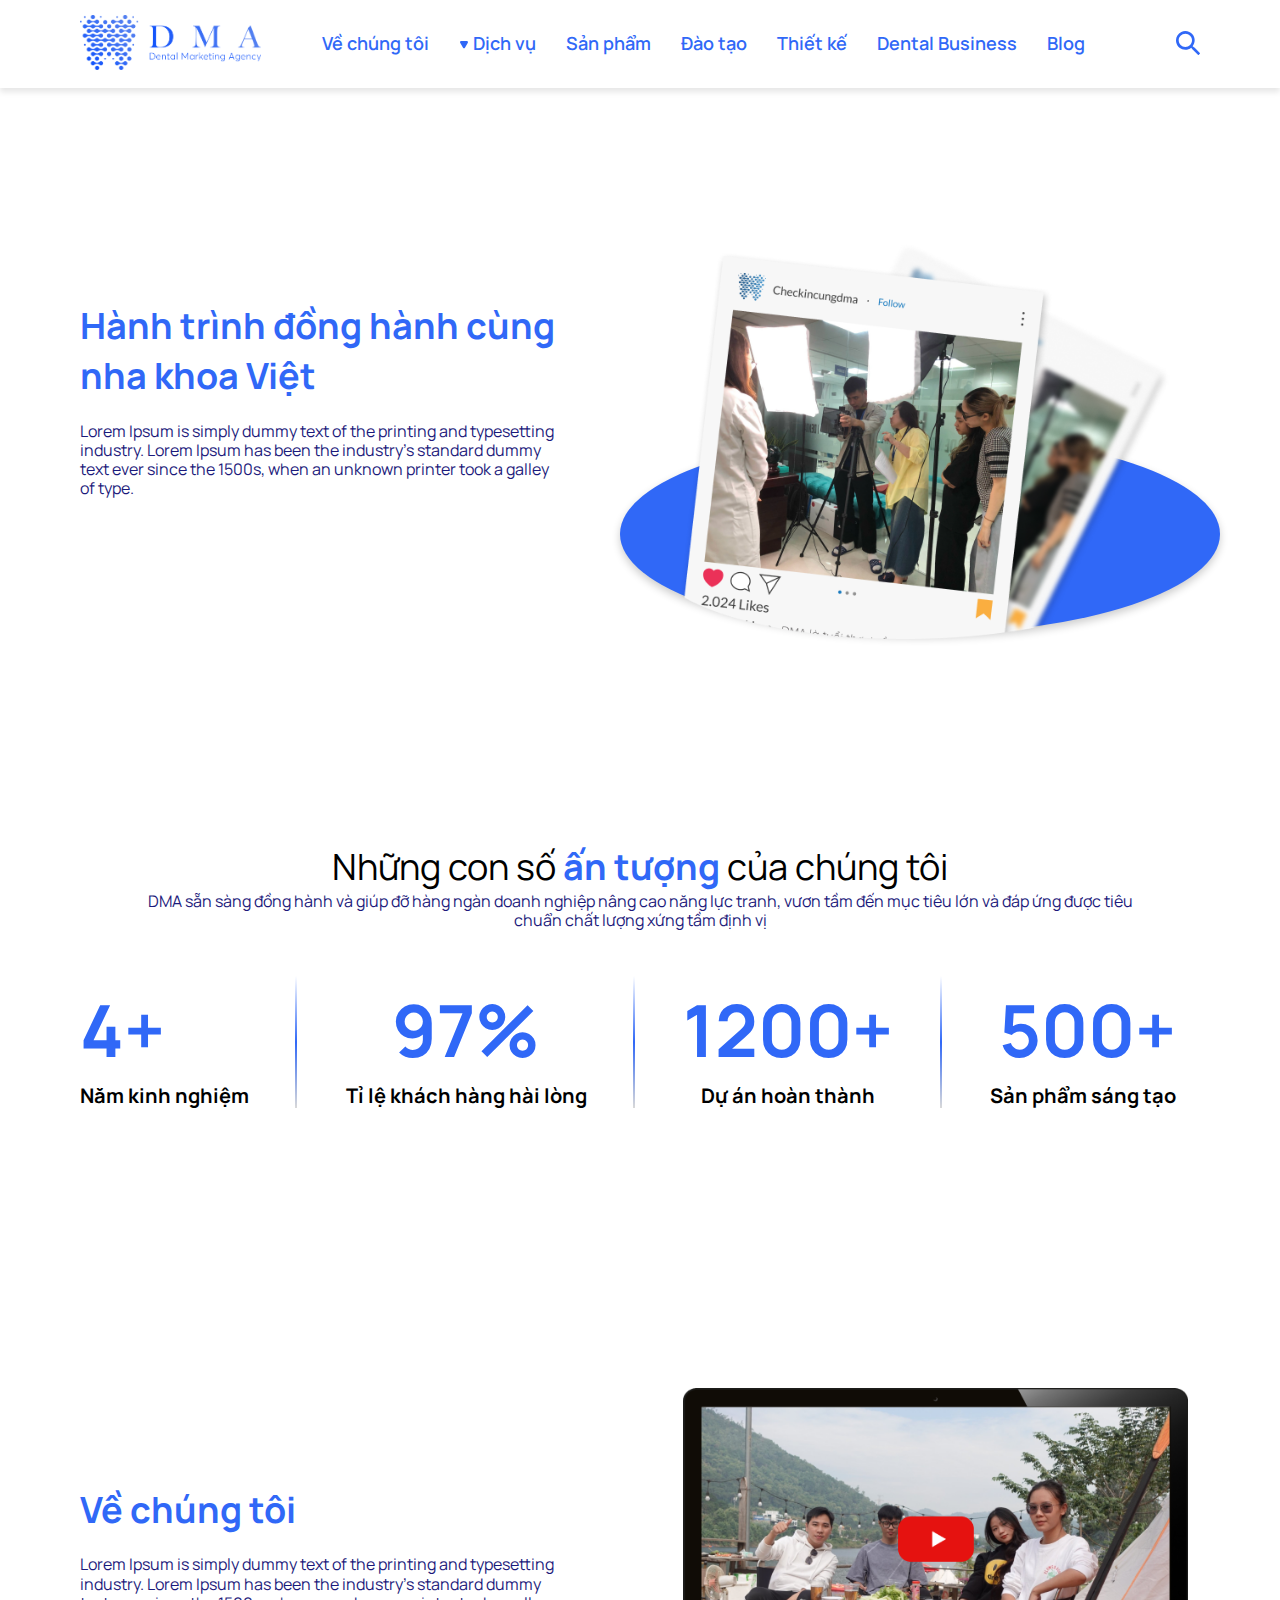
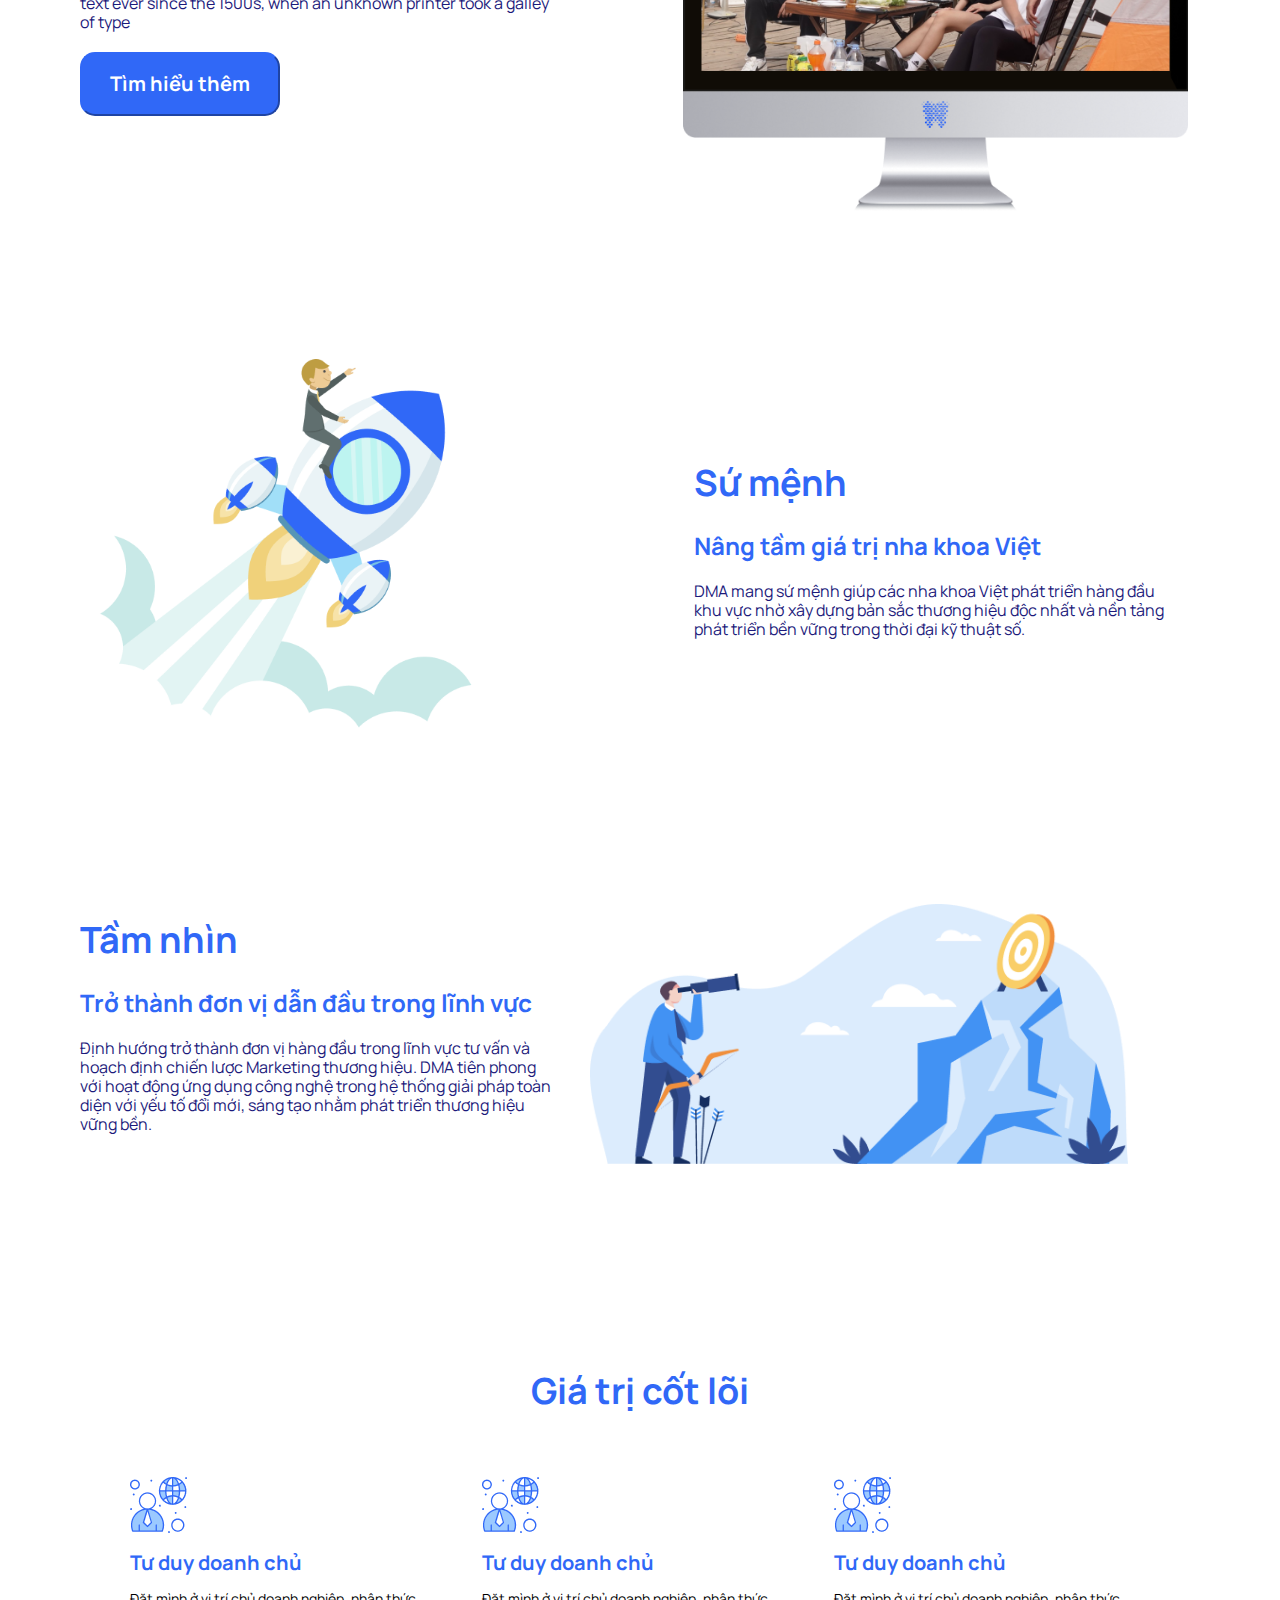
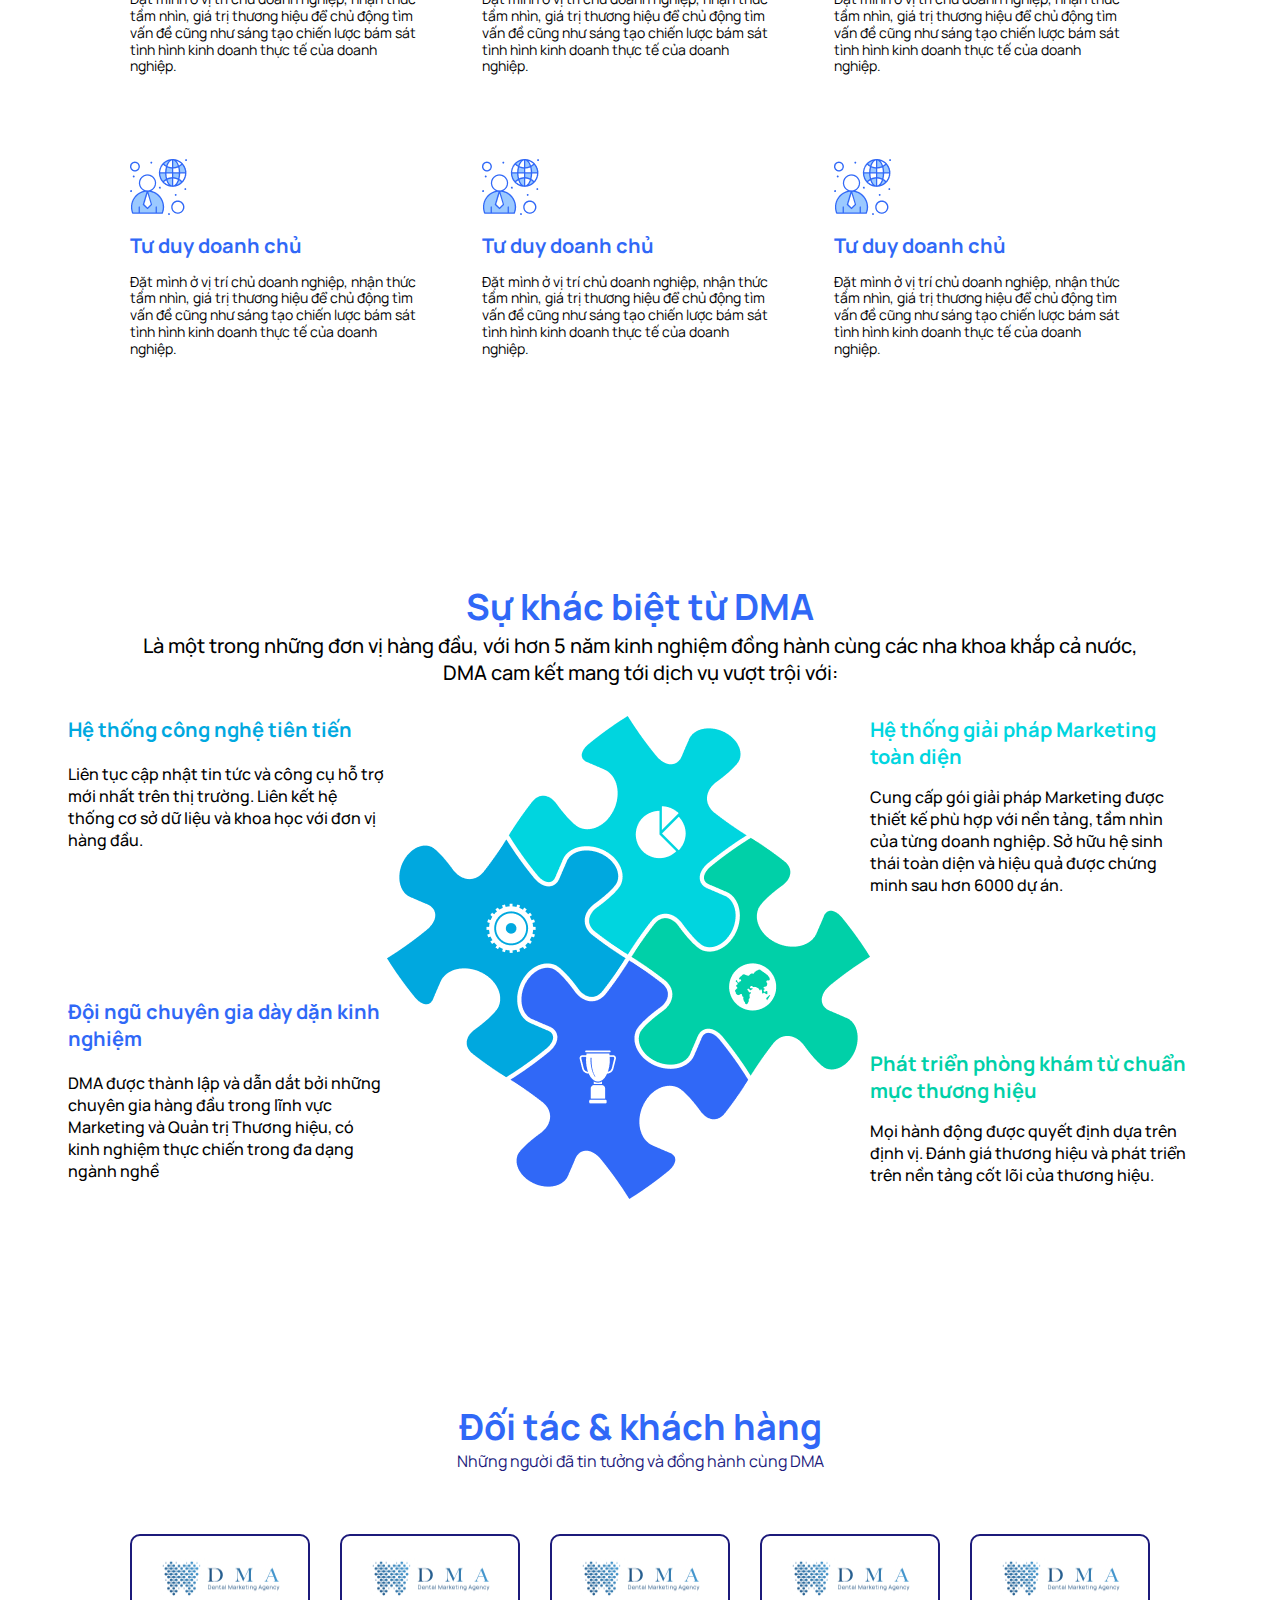
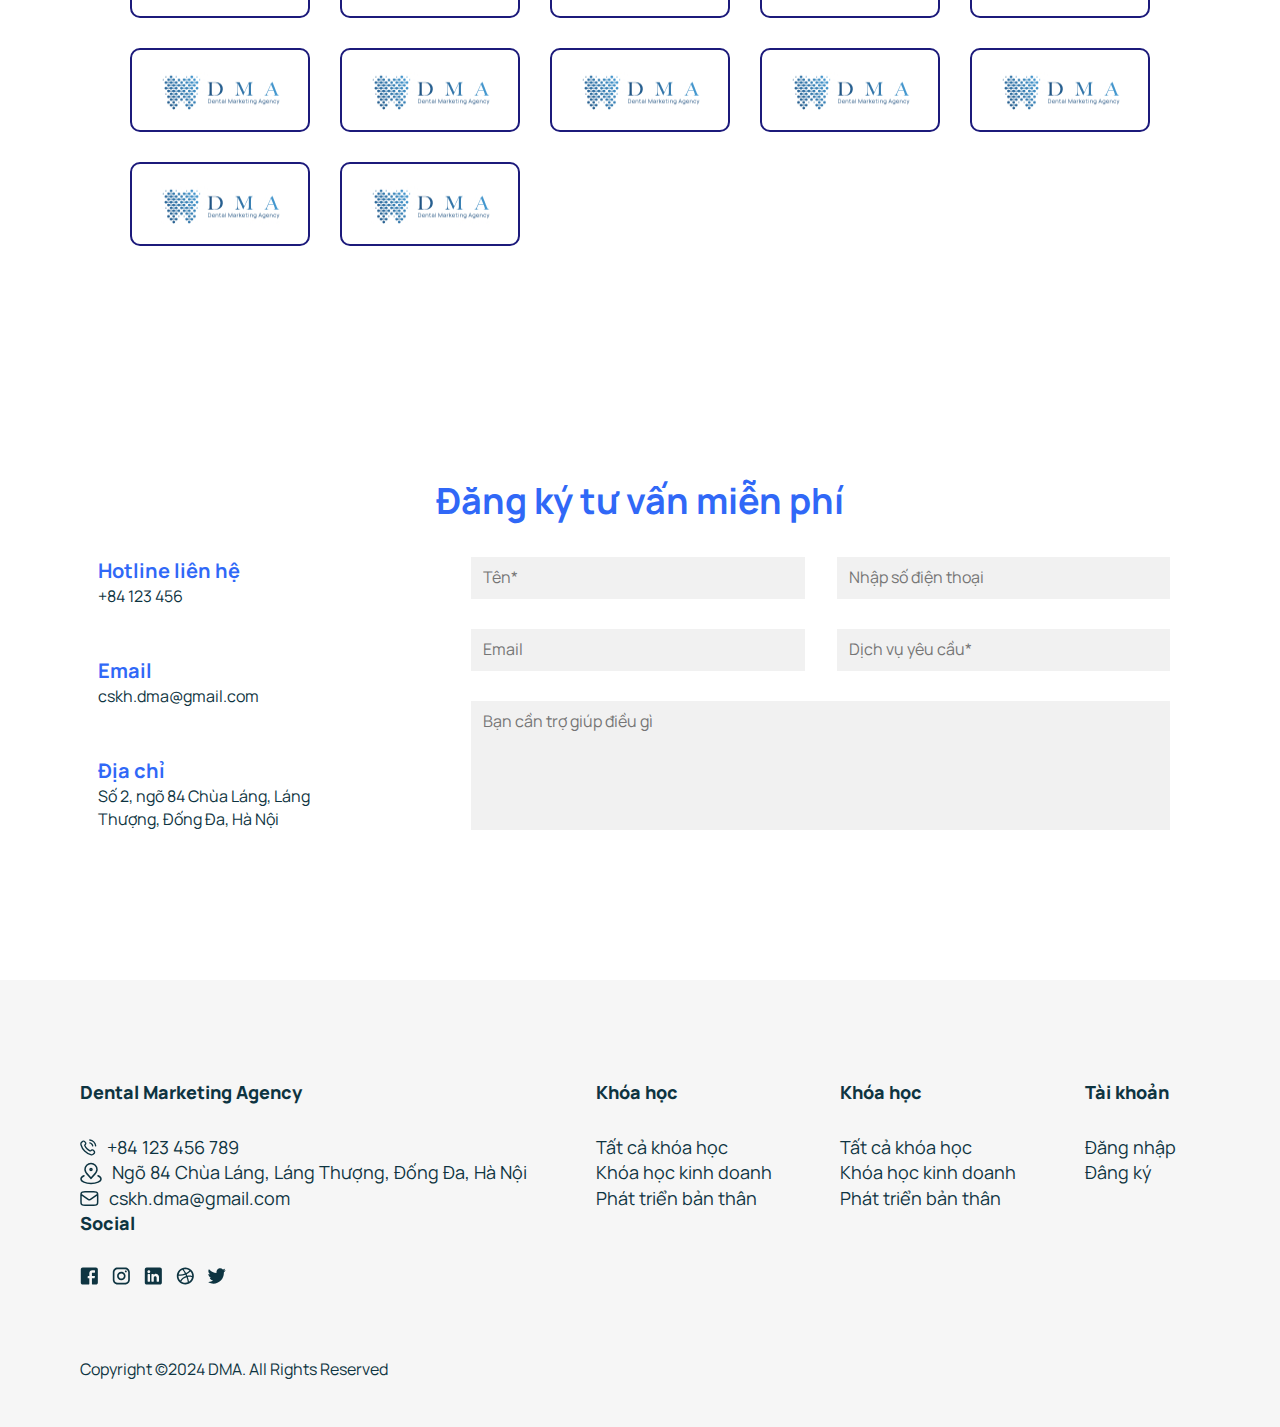
==== about.html @ 10e257c1 "update code" ====
<!DOCTYPE html>
<html lang="en">

<head>
    <meta charset="UTF-8" />
    <meta name="viewport" content="width=device-width, initial-scale=1.0" />
    <title>Document</title>
    <link rel="stylesheet" href="./css/reset.css" />
    <link rel="stylesheet" href="./css/grid.css">
    <link rel="stylesheet" href="./css/base.css" />
    <link rel="stylesheet" href="./css/about.css" />
    <link href="https://fonts.googleapis.com/css2?family=Manrope:wght@400;500;600;700&display=swap" rel="stylesheet" />
</head>

<body>
    <div class="wrapper">
        <!-- header -->
        <header class="header">
            <div class="grid wide">
                <div class="row no-gutter justify-between align-center">
                    <div class="col logo no-gutter">
                        <img src="./images/Logo.png" alt="logo" />
                    </div>
                    <div class="col sm-0">
                        <ul class="list-menu">
                            <li class="list-menu__item"><a href=""> Về chúng tôi</li></a>
                            <li class="list-menu__item marker"><a href="./about.html"><span>
                                        <svg class="dropdown-icon" width="10" height="10" viewBox="0 0 9 7" fill="none"
                                            xmlns="http://www.w3.org/2000/svg">
                                            <path
                                                d="M5.36603 6C4.98113 6.66667 4.01887 6.66667 3.63397 6L1.0359 1.5C0.650999 0.833335 1.13212 2.22131e-07 1.90192 2.89429e-07L7.09808 7.43691e-07C7.86788 8.10989e-07 8.349 0.833334 7.9641 1.5L5.36603 6Z"
                                                fill="#3068F7" />
                                        </svg>

                                    </span> Dịch vụ</li></a>
                            <li class="list-menu__item"><a href="./product.html"> Sản phẩm</li></a>
                            <li class="list-menu__item"><a href=""> Đào tạo</li></a>
                            <li class="list-menu__item"><a href=""> Thiết kế</li></a>
                            <li class="list-menu__item"><a href=""> Dental Business</li></a>
                            <li class="list-menu__item"><a href="./blog.html"> Blog</li></a>
                        </ul>
                    </div>
                    <div class="menu-hamburger xl-0 sm-1">
                        <input type="checkbox" id="toggle" class="toggle-checkbox">
                        <label for="toggle" class="icon-menu-hamburger">
                            <svg xmlns="http://www.w3.org/2000/svg" width="20px" height="20px" viewBox="0 0 448 512">
                                <path
                                    d="M0 96C0 78.3 14.3 64 32 64l384 0c17.7 0 32 14.3 32 32s-14.3 32-32 32L32 128C14.3 128 0 113.7 0 96zM0 256c0-17.7 14.3-32 32-32l384 0c17.7 0 32 14.3 32 32s-14.3 32-32 32L32 288c-17.7 0-32-14.3-32-32zM448 416c0 17.7-14.3 32-32 32L32 448c-17.7 0-32-14.3-32-32s14.3-32 32-32l384 0c17.7 0 32 14.3 32 32z" />
                            </svg>
                        </label>
                        <ul class="menu">
                            <label for="toggle" class="close-btn">&times;</label>
                            <li class="list-menu__item"><a href="">Về chúng tôi</li></a>
                            <li class="list-menu__item marker"><a href=""><span>
                                        <svg class="dropdown-icon" width="10" height="10" viewBox="0 0 9 7" fill="none"
                                            xmlns="http://www.w3.org/2000/svg">
                                            <path
                                                d="M5.36603 6C4.98113 6.66667 4.01887 6.66667 3.63397 6L1.0359 1.5C0.650999 0.833335 1.13212 2.22131e-07 1.90192 2.89429e-07L7.09808 7.43691e-07C7.86788 8.10989e-07 8.349 0.833334 7.9641 1.5L5.36603 6Z"
                                                fill="#3068F7" />
                                        </svg>

                                    </span> Dịch vụ</li></a>
                            <li class="list-menu__item"><a href=""> Sản phẩm</li></a>
                            <li class="list-menu__item"><a href=""> Đào tạo</li></a>
                            <li class="list-menu__item"><a href=""> Thiết kế</li></a>
                            <li class="list-menu__item"><a href=""> Dental Business</li></a>
                            <li class="list-menu__item"><a href=""> Blog</li></a>
                        </ul>
                    </div>
                    <div class="col search sm-0">
                        <div class="align-center row" style="margin: 0;height: 100%;">
                            <span class="align-center">
                                <svg width="27" height="27" viewBox="0 0 27 27" fill="none"
                                    xmlns="http://www.w3.org/2000/svg">
                                    <path fill-rule="evenodd" clip-rule="evenodd"
                                        d="M20.8086 18.6822L26.8075 24.6883C27.0754 24.9862 27.0622 25.4424 26.7775 25.7243L25.7277 26.7754C25.5869 26.9175 25.3952 26.9975 25.1953 26.9975C24.9953 26.9975 24.8037 26.9175 24.6629 26.7754L18.664 20.7693C18.4981 20.603 18.3475 20.4221 18.2141 20.2287L17.0893 18.7272C15.2282 20.2151 12.9171 21.0252 10.5355 21.0245C5.62785 21.0416 1.36328 17.6521 0.266542 12.8628C-0.830192 8.07343 1.53362 3.16242 5.95852 1.03721C10.3834 -1.088 15.6885 0.139776 18.733 3.99366C21.7774 7.84754 21.7488 13.299 18.664 17.1206L20.1637 18.1566C20.3979 18.3067 20.6143 18.483 20.8086 18.6822ZM3.03678 10.5138C3.03678 14.6602 6.39402 18.0215 10.5354 18.0215C12.5241 18.0215 14.4314 17.2305 15.8377 15.8225C17.2439 14.4146 18.034 12.505 18.034 10.5138C18.034 6.36749 14.6767 3.00621 10.5354 3.00621C6.39402 3.00621 3.03678 6.36749 3.03678 10.5138Z"
                                        fill="#3068F7" />
                                </svg>
                            </span>
                        </div>
                    </div>
                </div>
            </div>
        </header>
        <!-- body -->
        <div class="body">
            <!-- Giới thiệu -->
            <section class="introduce grid wide">
                <div class="row align-center">
                    <div class="col left xs-12">
                        <h2>Hành trình đồng hành cùng
                            nha khoa Việt</h2>
                        <p> Lorem Ipsum is simply dummy text of the printing and typesetting industry. Lorem Ipsum has
                            been the industry's standard dummy text ever since the 1500s, when an unknown printer took a
                            galley of type.</p>

                    </div>
                    <div class="col right xs-12" id="jouney">
                        <img src="./images/jouney.png" alt="banner">
                        <div class="ellipse"></div>
                    </div>
                </div>
                <div class="social-network lg-0">
                    <div class="icon">
                        <img src="./images/messenger.png" alt="">
                    </div>
                    <div class="icon" style="margin:10px 0">
                        <img src="./images/facebook.png" alt="">
                    </div>
                    <div class="icon">
                        <img src="./images/zalo.png" alt="">
                    </div>
                </div>
            </section>
            <!-- Chỉ số -->
            <section class="indicators grid wide">
                <h3>Những con số <strong>ấn tượng</strong> của chúng tôi</h3>
                <p>DMA sẵn sàng đồng hành và giúp đỡ hàng ngàn doanh nghiệp nâng cao năng lực tranh,
                    vươn tầm đến mục tiêu lớn và đáp ứng được tiêu chuẩn chất lượng xứng tầm định vị</p>
                <div class="row">
                    <div class="col number">
                        <h3>4+</h3>
                        <span>Năm kinh nghiệm</span>
                    </div>
                    <div class="col number">
                        <h3>97%</h3>
                        <span>Tỉ lệ khách hàng hài lòng</span>
                    </div>
                    <div class="col number">
                        <h3>1200+</h3>
                        <span>Dự án hoàn thành</span>
                    </div>
                    <div class="col number">
                        <h3>500+</h3>
                        <span>Sản phẩm sáng tạo</span>
                    </div>
                </div>
            </section>
            <!-- Hết chỉ số -->
            <!-- Giới thiệu 2 -->
            <section class="introduce grid wide">
                <div class="row align-center">
                    <div class="col left xs-12">
                        <h2>Về chúng tôi</h2>
                        <p>Lorem Ipsum is simply dummy text of the printing and typesetting industry.
                            Lorem Ipsum has been the industry's standard dummy text ever since the 1500s,
                            when an unknown printer took a galley of type</p>
                        <div class="row">
                            <button class="btn btn--has-bg mr-4">Tìm hiểu thêm</button>
                        </div>
                    </div>
                    <div class="col right xl-o-1 xs-12">
                        <img src="./images/Group 881.png" alt="banner">
                    </div>
                </div>
            </section>
            <!--End Giới thiệu 2 -->
            <!--Dịch vụ -->
            <section class="introduce grid wide service" style="margin-top: 145px;">
                <div class="row align-center">
                    <div class="col right lg-6">
                        <img src="./images/rocket.png" alt="banner" style="display: inline-block;">
                    </div>
                    <div class="col left lg-6">
                        <h2>Sứ mệnh</h2>
                        <h4>Nâng tầm giá trị nha khoa Việt</h4>
                        <p>DMA mang sứ mệnh giúp các nha khoa Việt phát triển hàng đầu khu vực nhờ xây dựng bản sắc
                            thương hiệu độc nhất và nền tảng phát triển bền vững trong thời đại kỹ thuật số.</p>

                    </div>
                </div>
            </section>
            <!-- End dịch vụ -->
            <section class="introduce grid wide service" style="margin-top: 145px;">
                <div class="row align-center">
                    <div class="col left lg-6">
                        <h2>Tầm nhìn</h2>
                        <h4>Trở thành đơn vị dẫn đầu trong lĩnh vực</h4>
                        <p>Định hướng trở thành đơn vị hàng đầu trong lĩnh vực tư vấn và hoạch định chiến lược Marketing
                            thương hiệu. DMA tiên phong với hoạt động ứng dụng công nghệ trong hệ thống giải pháp toàn
                            diện với yếu tố đổi mới, sáng tạo nhằm phát triển thương hiệu vững bền.</p>

                    </div>
                    <div class="col right lg-6">
                        <img src="./images/vision.png" alt="banner" style="display: inline-block;">
                    </div>
                </div>
            </section>
            <!-- Sản phẩm -->
            <section class="products grid wide">
                <div class="title">
                    <h3>Giá trị cốt lõi</h3>
                </div>
                <div class="list-prd row justify-center">
                    <div class="col prd sm-6">
                        <img src="./images/user.png" alt="">
                        <h5>Tư duy doanh chủ</h5>
                        <p>Đặt mình ở vị trí chủ doanh nghiệp, nhận thức tầm nhìn, giá trị thương hiệu để chủ động tìm
                            vấn đề cũng như sáng tạo chiến lược bám sát tình hình kinh doanh thực tế của doanh nghiệp.
                        </p>
                    </div>
                    <div class="col prd sm-6">
                        <img src="./images/user.png" alt="">
                        <h5>Tư duy doanh chủ</h5>
                        <p>Đặt mình ở vị trí chủ doanh nghiệp, nhận thức tầm nhìn, giá trị thương hiệu để chủ động tìm
                            vấn đề cũng như sáng tạo chiến lược bám sát tình hình kinh doanh thực tế của doanh nghiệp.
                        </p>
                    </div>
                    <div class="col prd sm-6">
                        <img src="./images/user.png" alt="">
                        <h5>Tư duy doanh chủ</h5>
                        <p>Đặt mình ở vị trí chủ doanh nghiệp, nhận thức tầm nhìn, giá trị thương hiệu để chủ động tìm
                            vấn đề cũng như sáng tạo chiến lược bám sát tình hình kinh doanh thực tế của doanh nghiệp.
                        </p>
                    </div>
                    <div class="col prd sm-6">
                        <img src="./images/user.png" alt="">
                        <h5>Tư duy doanh chủ</h5>
                        <p>Đặt mình ở vị trí chủ doanh nghiệp, nhận thức tầm nhìn, giá trị thương hiệu để chủ động tìm
                            vấn đề cũng như sáng tạo chiến lược bám sát tình hình kinh doanh thực tế của doanh nghiệp.
                        </p>
                    </div>
                    <div class="col prd sm-6">
                        <img src="./images/user.png" alt="">
                        <h5>Tư duy doanh chủ</h5>
                        <p>Đặt mình ở vị trí chủ doanh nghiệp, nhận thức tầm nhìn, giá trị thương hiệu để chủ động tìm
                            vấn đề cũng như sáng tạo chiến lược bám sát tình hình kinh doanh thực tế của doanh nghiệp.
                        </p>
                    </div>
                    <div class="col prd sm-6">
                        <img src="./images/user.png" alt="">
                        <h5>Tư duy doanh chủ</h5>
                        <p>Đặt mình ở vị trí chủ doanh nghiệp, nhận thức tầm nhìn, giá trị thương hiệu để chủ động tìm
                            vấn đề cũng như sáng tạo chiến lược bám sát tình hình kinh doanh thực tế của doanh nghiệp.
                        </p>
                    </div>

                </div>
            </section>
            <section class="grid wide difference">
                <div class="title">
                    <h3>Sự khác biệt từ DMA</h3>
                    <p>Là một trong những đơn vị hàng đầu, với hơn 5 năm kinh nghiệm đồng hành cùng các nha khoa khắp cả
                        nước, DMA cam kết mang tới dịch vụ vượt trội với:</p>
                </div>
                <div class="row">
                    <div class="left">
                        <div class="section-top">
                            <h6 style="color: #00A8DF;">Hệ thống công nghệ tiên tiến</h6>
                            <p>Liên tục cập nhật tin tức và công cụ hỗ trợ mới nhất trên thị trường.
                                Liên kết hệ thống cơ sở dữ liệu và khoa học với đơn vị hàng đầu.</p>
                        </div>
                        <div class="section-bottom">
                            <h6 style="color: var(--primary-color);">Đội ngũ chuyên gia dày dặn kinh nghiệm</h6>
                            <p>DMA được thành lập và dẫn dắt bởi những chuyên gia hàng đầu trong lĩnh vực Marketing và
                                Quản trị
                                Thương hiệu, có kinh nghiệm thực chiến trong đa dạng ngành nghề</p>
                        </div>
                    </div>
                    <div class="bettween">
                        <img src="./images/Isolation_Mode.png" alt="">
                    </div>
                    <div class="right">
                        <div class="section-top">
                            <h6 style="color: #00D5DF">Hệ thống giải pháp Marketing toàn diện</h6>
                            <p>Cung cấp gói giải pháp Marketing được thiết kế phù hợp với nền tảng, tầm nhìn của từng
                                doanh
                                nghiệp.
                                Sở hữu hệ sinh thái toàn diện và hiệu quả được chứng minh sau hơn 6000 dự án.</p>
                        </div>
                        <div class="section-bottom">
                            <h6 style="color: #00D0A8;">Phát triển phòng khám từ chuẩn mực thương hiệu</h6>
                            <p>Mọi hành động được quyết định dựa trên định vị.
                                Đánh giá thương hiệu và phát triển trên nền tảng cốt lõi của thương hiệu.</p>
                        </div>
                    </div>
                </div>
            </section>

            <section class="grid wide partner">
                <div class="title">
                    <h3>Đối tác & khách hàng</h3>
                    <p>Những người đã tin tưởng và đồng hành cùng DMA</p>
                </div>
                <div class="row">
                    <div class="col lg-2 md-3">
                        <img src="./images/img_partner.jpg" alt="">
                    </div>
                    <div class="col lg-2 md-3">
                        <img src="./images/img_partner.jpg" alt="">
                    </div>
                    <div class="col lg-2 md-3">
                        <img src="./images/img_partner.jpg" alt="">
                    </div>
                    <div class="col lg-2 md-3">
                        <img src="./images/img_partner.jpg" alt="">
                    </div>
                    <div class="col lg-2 md-3">
                        <img src="./images/img_partner.jpg" alt="">
                    </div>
                    <div class="col lg-2 md-3">
                        <img src="./images/img_partner.jpg" alt="">
                    </div>
                    <div class="col lg-2 md-3">
                        <img src="./images/img_partner.jpg" alt="">
                    </div>
                    <div class="col lg-2 md-3">
                        <img src="./images/img_partner.jpg" alt="">
                    </div>
                    <div class="col lg-2 md-3">
                        <img src="./images/img_partner.jpg" alt="">
                    </div>
                    <div class="col lg-2 md-3">
                        <img src="./images/img_partner.jpg" alt="">
                    </div>
                    <div class="col lg-2 md-3">
                        <img src="./images/img_partner.jpg" alt="">
                    </div>
                    <div class="col lg-2 md-3">
                        <img src="./images/img_partner.jpg" alt="">
                    </div>
                </div>
            </section>
            <!-- Register -->
            <section class="grid wide register">
                <div class="title">
                    <h3>Đăng ký tư vấn miễn phí</h3>
                </div>
                <div class="row justify-between">
                    <div class="col xl-4">
                        <div class="info">
                            <h6>Hotline liên hệ</h6>
                            <p>+84 123 456 </p>
                        </div>
                        <div class="info">
                            <h6>Email</h6>
                            <p>cskh.dma@gmail.com</p>
                        </div>
                        <div class="info">
                            <h6>Địa chỉ</h6>
                            <p>Số 2, ngõ 84 Chùa Láng, Láng Thượng, Đống Đa, Hà Nội</p>
                        </div>
                    </div>
                    <div class="col xl-8 row flex-column">
                        <div class="field">
                            <input type="text" name="name" id="name" placeholder="Tên*">
                            <input type="tel" id="phone" name="phone" pattern="[0-9]{10,11}" maxlength="11"
                                placeholder="Nhập số điện thoại" required>
                        </div>
                        <div class="field">
                            <input type="email" name="email" id="email" placeholder="Email">
                            <input type="text" name="other" id="other" placeholder="Dịch vụ yêu cầu*">
                        </div>
                        <textarea name="support" id="support" placeholder="Bạn cần trợ giúp điều gì"></textarea>
                    </div>
                </div>
            </section>
            <!-- End register -->
            <footer>
                <div class="grid wide">
                    <div class="row justify-between">
                        <div class="col">
                            <h6>Dental Marketing Agency</h6>
                            <p>
                                <svg width="16.8" height="16.8" viewBox="0 0 19 19" fill="none"
                                    xmlns="http://www.w3.org/2000/svg">
                                    <path
                                        d="M11.1 4.43294C11.9139 4.59175 12.662 4.98982 13.2484 5.57622C13.8348 6.16262 14.2328 6.91066 14.3916 7.72461M11.1 1.09961C12.791 1.28747 14.368 2.04476 15.5718 3.24712C16.7757 4.44948 17.535 6.02545 17.725 7.71628M7.91413 10.9855C6.91281 9.98419 6.12216 8.85198 5.54216 7.64397C5.49227 7.54006 5.46732 7.48811 5.44816 7.42236C5.38006 7.18873 5.42897 6.90185 5.57065 6.70399C5.61052 6.64832 5.65815 6.60069 5.75341 6.50543C6.04475 6.21409 6.19042 6.06842 6.28565 5.92194C6.64482 5.36953 6.64482 4.65738 6.28565 4.10497C6.19042 3.95849 6.04475 3.81282 5.75341 3.52148L5.59102 3.35909C5.14815 2.91622 4.92671 2.69479 4.6889 2.5745C4.21593 2.33527 3.65738 2.33527 3.18441 2.5745C2.94659 2.69479 2.72516 2.91622 2.28229 3.35909L2.15092 3.49045C1.70957 3.9318 1.4889 4.15248 1.32036 4.45251C1.13334 4.78543 0.998871 5.3025 1.00001 5.68436C1.00103 6.02848 1.06778 6.26366 1.20129 6.73404C1.91877 9.26187 3.27249 11.6472 5.26248 13.6372C7.25246 15.6271 9.63776 16.9809 12.1656 17.6983C12.636 17.8318 12.8711 17.8986 13.2153 17.8996C13.5971 17.9008 14.1142 17.7663 14.4471 17.5793C14.7471 17.4107 14.9678 17.1901 15.4092 16.7487L15.5405 16.6173C15.9834 16.1745 16.2048 15.953 16.3251 15.7152C16.5644 15.2423 16.5644 14.6837 16.3251 14.2107C16.2048 13.9729 15.9834 13.7515 15.5405 13.3086L15.3781 13.1462C15.0868 12.8549 14.9411 12.7092 14.7947 12.614C14.2422 12.2548 13.5301 12.2548 12.9777 12.614C12.8312 12.7092 12.6855 12.8549 12.3942 13.1462C12.2989 13.2415 12.2513 13.2891 12.1956 13.329C11.9978 13.4707 11.7109 13.5196 11.4773 13.4515C11.4115 13.4323 11.3596 13.4074 11.2557 13.3575C10.0476 12.7775 8.91544 11.9868 7.91413 10.9855Z"
                                        stroke="#0E3441" stroke-width="1.5" stroke-linecap="round"
                                        stroke-linejoin="round" />
                                </svg>
                                +84 123 456 789
                            </p>
                            <p>
                                <svg width="22" height="23" viewBox="0 0 22 23" fill="none"
                                    xmlns="http://www.w3.org/2000/svg">
                                    <path
                                        d="M4 13.7864C2.14864 14.6031 1 15.7412 1 17C1 19.4853 5.47715 21.5 11 21.5C16.5228 21.5 21 19.4853 21 17C21 15.7412 19.8514 14.6031 18 13.7864M17 7.5C17 11.5637 12.5 13.5 11 16.5C9.5 13.5 5 11.5637 5 7.5C5 4.18629 7.68629 1.5 11 1.5C14.3137 1.5 17 4.18629 17 7.5ZM12 7.5C12 8.05228 11.5523 8.5 11 8.5C10.4477 8.5 10 8.05228 10 7.5C10 6.94772 10.4477 6.5 11 6.5C11.5523 6.5 12 6.94772 12 7.5Z"
                                        stroke="#0E3441" stroke-width="1.5" stroke-linecap="round"
                                        stroke-linejoin="round" />
                                </svg>
                                Ngõ 84 Chùa Láng, Láng Thượng, Đống Đa, Hà Nội
                            </p>
                            <p>
                                <svg width="19" height="15" viewBox="0 0 19 15" fill="none"
                                    xmlns="http://www.w3.org/2000/svg">
                                    <path
                                        d="M1 3.33301L7.8041 8.09588C8.35508 8.48156 8.63056 8.6744 8.93022 8.7491C9.19491 8.81508 9.47175 8.81508 9.73645 8.7491C10.0361 8.6744 10.3116 8.48156 10.8626 8.09588L17.6667 3.33301M5 14.1663H13.6667C15.0668 14.1663 15.7669 14.1663 16.3016 13.8939C16.772 13.6542 17.1545 13.2717 17.3942 12.8013C17.6667 12.2665 17.6667 11.5665 17.6667 10.1663V4.83301C17.6667 3.43288 17.6667 2.73281 17.3942 2.19803C17.1545 1.72763 16.772 1.34517 16.3016 1.10549C15.7669 0.833008 15.0668 0.833008 13.6667 0.833008H5C3.59987 0.833008 2.8998 0.833008 2.36502 1.10549C1.89462 1.34517 1.51217 1.72763 1.27248 2.19803C1 2.73281 1 3.43288 1 4.83301V10.1663C1 11.5665 1 12.2665 1.27248 12.8013C1.51217 13.2717 1.89462 13.6542 2.36502 13.8939C2.8998 14.1663 3.59987 14.1663 5 14.1663Z"
                                        stroke="#0E3441" stroke-width="1.5" stroke-linecap="round"
                                        stroke-linejoin="round" />
                                </svg>
                                cskh.dma@gmail.com
                            </p>
                        </div>
                        <div class="col">
                            <h6>Khóa học</h6>
                            <p>Tất cả khóa học</p>
                            <p>Khóa học kinh doanh</p>
                            <p>Phát triển bản thân</p>
                        </div>
                        <div class="col">
                            <h6>Khóa học</h6>
                            <p>Tất cả khóa học</p>
                            <p>Khóa học kinh doanh</p>
                            <p>Phát triển bản thân</p>
                        </div>
                        <div class="col">
                            <h6>Tài khoản</h6>
                            <p>Đăng nhập</p>
                            <p>Đâng ký</p>
                        </div>
                        <div class="col">
                            <h6>Social</h6>
                            <p>
                                <svg width="18" height="18" viewBox="0 0 19 18" fill="none"
                                    xmlns="http://www.w3.org/2000/svg">
                                    <path
                                        d="M18.8398 2V16C18.8398 17.1046 17.9444 18 16.8398 18H13.0898C12.8137 18 12.5898 17.7761 12.5898 17.5V11.5H14.9298C15.1675 11.5 15.3723 11.3328 15.4198 11.1L15.7798 9.3C15.7947 9.22729 15.7765 9.15173 15.7301 9.09378C15.6838 9.03582 15.614 9.00147 15.5398 9H12.5898V5.75C12.5898 5.61193 12.7018 5.5 12.8398 5.5H15.3398C15.616 5.5 15.8398 5.27614 15.8398 5V3.5C15.8398 3.22386 15.616 3 15.3398 3H12.8398C11.183 3 9.83984 4.34315 9.83984 6V9H8.60984C8.3337 9 8.10984 9.22386 8.10984 9.5V11C8.10984 11.2761 8.3337 11.5 8.60984 11.5H9.83984V17.5C9.83984 17.7761 9.61599 18 9.33984 18H2.83984C1.73527 18 0.839844 17.1046 0.839844 16V2C0.839844 0.89543 1.73527 0 2.83984 0H16.8398C17.9444 0 18.8398 0.89543 18.8398 2Z"
                                        fill="#0E3441" />
                                </svg>
                                <svg width="18" height="18" viewBox="0 0 19 18" fill="none"
                                    xmlns="http://www.w3.org/2000/svg">
                                    <path fill-rule="evenodd" clip-rule="evenodd"
                                        d="M13.8398 0H5.83984C3.07842 0 0.839844 2.23858 0.839844 5V13C0.839844 15.7614 3.07842 18 5.83984 18H13.8398C16.6013 18 18.8398 15.7614 18.8398 13V5C18.8398 2.23858 16.6013 0 13.8398 0ZM17.0899 13C17.0844 14.7926 15.6325 16.2445 13.8399 16.25H5.83986C4.04722 16.2445 2.59535 14.7926 2.58986 13V4.99997C2.59535 3.20732 4.04722 1.75546 5.83986 1.74997H13.8399C15.6325 1.75546 17.0844 3.20732 17.0899 4.99997V13ZM14.5899 5.24997C15.1421 5.24997 15.5899 4.80225 15.5899 4.24997C15.5899 3.69768 15.1421 3.24997 14.5899 3.24997C14.0376 3.24997 13.5899 3.69768 13.5899 4.24997C13.5899 4.80225 14.0376 5.24997 14.5899 5.24997ZM9.83986 4.49998C7.35458 4.49998 5.33986 6.51469 5.33986 8.99998C5.33986 11.4853 7.35458 13.5 9.83986 13.5C12.3251 13.5 14.3399 11.4853 14.3399 8.99998C14.3425 7.80569 13.8693 6.65955 13.0248 5.81506C12.1803 4.97056 11.0342 4.49731 9.83986 4.49998ZM7.08986 8.99997C7.08986 10.5187 8.32108 11.75 9.83986 11.75C11.3586 11.75 12.5899 10.5187 12.5899 8.99997C12.5899 7.48118 11.3586 6.24997 9.83986 6.24997C8.32108 6.24997 7.08986 7.48118 7.08986 8.99997Z"
                                        fill="#0E3441" />
                                </svg>
                                <svg width="18" height="18" viewBox="0 0 19 18" fill="none"
                                    xmlns="http://www.w3.org/2000/svg">
                                    <path fill-rule="evenodd" clip-rule="evenodd"
                                        d="M2.83984 0H16.8398C17.9444 0 18.8398 0.89543 18.8398 2V16C18.8398 17.1046 17.9444 18 16.8398 18H2.83984C1.73527 18 0.839844 17.1046 0.839844 16V2C0.839844 0.89543 1.73527 0 2.83984 0ZM5.8398 15C6.11594 15 6.3398 14.7761 6.3398 14.5V7.49997C6.3398 7.22382 6.11594 6.99997 5.8398 6.99997H4.3398C4.06365 6.99997 3.8398 7.22382 3.8398 7.49997V14.5C3.8398 14.7761 4.06365 15 4.3398 15H5.8398ZM5.08982 5.99997C4.26139 5.99997 3.58982 5.32839 3.58982 4.49997C3.58982 3.67154 4.26139 2.99997 5.08982 2.99997C5.91824 2.99997 6.58982 3.67154 6.58982 4.49997C6.58982 5.32839 5.91824 5.99997 5.08982 5.99997ZM15.3398 15C15.616 15 15.8398 14.7761 15.8398 14.5V9.9C15.8723 8.31078 14.6974 6.95452 13.1198 6.76C12.0169 6.65925 10.9481 7.17441 10.3398 8.1V7.5C10.3398 7.22386 10.116 7 9.83984 7H8.33984C8.0637 7 7.83984 7.22386 7.83984 7.5V14.5C7.83984 14.7761 8.0637 15 8.33984 15H9.83984C10.116 15 10.3398 14.7761 10.3398 14.5V10.75C10.3398 9.92157 11.0114 9.25 11.8398 9.25C12.6683 9.25 13.3398 9.92157 13.3398 10.75V14.5C13.3398 14.7761 13.5637 15 13.8398 15H15.3398Z"
                                        fill="#0E3441" />
                                </svg>
                                <svg width="18" height="18" viewBox="0 0 19 18" fill="none"
                                    xmlns="http://www.w3.org/2000/svg">
                                    <path fill-rule="evenodd" clip-rule="evenodd"
                                        d="M9.83984 0C4.86928 0 0.839844 4.02944 0.839844 9C0.839844 13.9706 4.86928 18 9.83984 18C14.8104 18 18.8398 13.9706 18.8398 9C18.8398 6.61305 17.8916 4.32387 16.2038 2.63604C14.516 0.948211 12.2268 0 9.83984 0ZM17.0399 9.00001C16.0092 8.69054 14.939 8.53289 13.8629 8.53201C13.2227 8.54055 12.5844 8.60378 11.9549 8.72101C11.7299 8.17201 11.4959 7.64101 11.2439 7.11001C12.724 6.37049 14.0737 5.3947 15.2399 4.22101C16.408 5.53792 17.049 7.23968 17.0399 9.00001ZM10.6229 5.92199C11.9583 5.25211 13.1745 4.36732 14.2229 3.30299C12.9675 2.33273 11.4266 1.80435 9.83994 1.79999C9.25735 1.80234 8.67718 1.87486 8.11194 2.01599C9.05066 3.24972 9.89028 4.5558 10.6229 5.92199ZM6.7978 2.48397C7.77322 3.74217 8.64317 5.0787 9.3988 6.47997C7.81799 7.09727 6.13685 7.41763 4.4398 7.42497C3.90746 7.41916 3.37577 7.38612 2.8468 7.32597C3.35819 5.19474 4.81248 3.41249 6.7978 2.48397ZM2.63983 8.65799V8.99999C2.644 10.7758 3.3043 12.4874 4.49383 13.806C5.89424 11.5286 8.07626 9.8393 10.6318 9.05399C10.4428 8.58602 10.2269 8.13605 10.0109 7.68608L10.0109 7.68605L10.0108 7.68603L10.0108 7.68599C8.23998 8.39998 6.34919 8.76958 4.43983 8.77499C3.838 8.77291 3.23687 8.73383 2.63983 8.65799ZM5.50201 14.7329C6.73654 12.5966 8.74331 11.015 11.109 10.3139C11.7418 12.0626 12.1912 13.8724 12.45 15.7139C10.1236 16.6292 7.48794 16.2605 5.50201 14.7419V14.7329ZM12.441 10.008C13.0154 11.6499 13.443 13.3395 13.719 15.057C15.3715 14.0016 16.5221 12.3179 16.905 10.395C15.924 10.0682 14.8969 9.90105 13.863 9.89996C13.3871 9.90428 12.912 9.94036 12.441 10.008Z"
                                        fill="#0E3441" />
                                </svg>
                                <svg width="18" height="18" viewBox="0 0 21 18" fill="none"
                                    xmlns="http://www.w3.org/2000/svg">
                                    <path
                                        d="M20.3907 2.60871C19.8746 3.33755 19.2509 3.97332 18.5435 4.49148C18.5435 4.68187 18.5435 4.87226 18.5435 5.07323C18.5491 8.53073 17.2448 11.846 14.9228 14.2759C12.6009 16.7058 9.45559 18.0469 6.19204 17.9987C4.3053 18.0054 2.44273 17.5493 0.750223 16.666C0.658963 16.6238 0.600102 16.5282 0.600449 16.4227V16.3064C0.600449 16.1545 0.71668 16.0314 0.860058 16.0314C2.71467 15.9666 4.50312 15.2858 5.97237 14.0851C4.29368 14.0493 2.7833 12.9964 2.08821 11.3773C2.0531 11.2889 2.06403 11.1875 2.11706 11.1097C2.17008 11.0319 2.25753 10.989 2.34782 10.9965C2.85801 11.0508 3.37329 11.0006 3.86554 10.8485C2.01241 10.4412 0.619996 8.81222 0.420719 6.81849C0.413636 6.72285 0.454116 6.63021 0.527534 6.57404C0.600953 6.51787 0.696697 6.50629 0.780178 6.54348C1.27748 6.77582 1.81431 6.8982 2.3578 6.90311C0.734028 5.77466 0.0326643 3.62829 0.650373 1.67791C0.714136 1.48838 0.867324 1.34838 1.05364 1.30934C1.23997 1.2703 1.43193 1.33798 1.55901 1.48751C3.75019 3.95677 6.76091 5.42819 9.95637 5.59152C9.87452 5.2457 9.83426 4.89031 9.83655 4.53379C9.86644 2.66438 10.9589 0.999071 12.6024 0.317499C14.2459 -0.364072 16.1152 0.0729817 17.3353 1.42405C18.1669 1.2563 18.9709 0.960526 19.7217 0.54613C19.7767 0.509775 19.8464 0.509775 19.9014 0.54613C19.9357 0.604387 19.9357 0.678264 19.9014 0.736522C19.5378 1.61825 18.9234 2.35779 18.1441 2.85199C18.8265 2.76819 19.497 2.59773 20.141 2.34428C20.1953 2.30519 20.2665 2.30519 20.3208 2.34428C20.3662 2.36628 20.4002 2.40837 20.4136 2.45932C20.4271 2.51027 20.4187 2.56492 20.3907 2.60871Z"
                                        fill="#0E3441" />
                                </svg>
                            </p>

                        </div>
                    </div>
                    <p class="copyright">Copyright ©2024 DMA. All Rights Reserved</p>
                </div>
            </footer>
        </div>
    </div>
</body>

</html>
---- css/grid.css ----
.container {
    width: 1320px;
    margin: 0 auto;
  }
  .container-fluid {
    width: 100%;
  }
  .grid {
    width: 100%;
    padding: 0;
    display: block;
  }
 .wide {
    max-width: 1400px;
    margin: 0 auto;
    width: 1320px;
  }
  .row {
    display: flex;
    flex-wrap: wrap;
  }
  .row.no-wrap{
    flex-wrap: nowrap;

  }
  .row.flex-column{
    flex-direction: column;
  }
  .row {
    margin: 0 -12px;
    width: 100%;
  }
  .row.no-gutter {
    margin: 0;
  }
  
  .col {
    padding: 0 12px;
    box-sizing: border-box;
  }
  .col.no-gutter {
    padding: 0;
  }
  
  .align-center {
    align-items: center;
  }
  .align-end {
    align-items: end;
  }
  .justify-center {
    justify-content: center;
  }
  .justify-between {
    justify-content: space-between;
  }
  .justify-around {
    justify-content: space-around;
  }
  .row.no-gutter > .col {
    padding: 0;
  }
  .order-0{
    order: 0;
  }
  .order-1{
    order: 1;
  }
  .order-2{
    order: 2;
  }
  .order-3{
    order: 3;
  }
  .order-4{
    order: 4;
  }
  .order-5{
    order: 5;
  }
  .xl-0 {
    display: none;
  }
  .xl-1 {
    flex: 0 0 8.33333%;
    max-width: 8.33333%;
  }
  .xl-2 {
    flex: 0 0 16.66667%;
    max-width: 16.66667%;
  }
  .xl-3 {
    flex: 0 0 25%;
    max-width: 25%;
  }
  .xl-4 {
    flex: 0 0 33.33333%;
    max-width: 33.33333%;
  }
  .xl-5 {
    flex: 0 0 41.66667%;
    max-width: 41.66667%;
  }
  .xl-6 {
    flex: 0 0 50%;
    max-width: 50%;
  }
  .xl-7 {
    flex: 0 0 58.33333%;
    max-width: 58.33333%;
  }
  .xl-8 {
    flex: 0 0 66.66667%;
    max-width: 66.66667%;
  }
  .xl-9 {
    flex: 0 0 75%;
    max-width: 75%;
  }
  .xl-10 {
    flex: 0 0 83.33333%;
    max-width: 83.33333%;
  }
  .xl-11 {
    flex: 0 0 91.66667%;
    max-width: 91.66667%;
  }
  .xl-12 {
    flex: 0 0 100%;
    max-width: 100%;
  }
  
  .xl-o-1 {
    margin-left: 8.33333%;
  }
  .xl-o-2 {
    margin-left: 16.66667%;
  }
  .xl-o-3 {
    margin-left: 25%;
  }
  .xl-o-4 {
    margin-left: 33.33333%;
  }
  .xl-o-5 {
    margin-left: 41.66667%;
  }
  .xl-o-6 {
    margin-left: 50%;
  }
  .xl-o-7 {
    margin-left: 58.33333%;
  }
  .xl-o-8 {
    margin-left: 66.66667%;
  }
  .xl-o-9 {
    margin-left: 75%;
  }
  .xl-o-10 {
    margin-left: 83.33333%;
  }
  .xl-o-11 {
    margin-left: 91.66667%;
  }

  @media screen and (max-width: 1599px) {
    .grid.wide {
      width: 1120px;
    }
  }

  @media screen and (max-width: 1399px) {
   
  }
  
  @media screen and (max-width: 1199px) {
    .grid.wide {
      width: 960px;
    }
    .col {
      padding: 0 12px;
    }
  
    .lg-0 {
      display: none;
    }
    .lg-1 {
      flex: 0 0 8.33333%;
      max-width: 8.33333%;
    }
    .lg-2 {
      flex: 0 0 16.66667%;
      max-width: 16.66667%;
    }
    .lg-3 {
      flex: 0 0 25%;
      max-width: 25%;
    }
    .lg-4 {
      flex: 0 0 33.33333%;
      max-width: 33.33333%;
    }
    .lg-5 {
      flex: 0 0 41.66667%;
      max-width: 41.66667%;
    }
    .lg-6 {
      flex: 0 0 50%;
      max-width: 50%;
    }
    .lg-7 {
      flex: 0 0 58.33333%;
      max-width: 58.33333%;
    }
    .lg-8 {
      flex: 0 0 66.66667%;
      max-width: 66.66667%;
    }
    .lg-9 {
      flex: 0 0 75%;
      max-width: 75%;
    }
    .lg-10 {
      flex: 0 0 83.33333%;
      max-width: 83.33333%;
    }
    .lg-11 {
      flex: 0 0 91.66667%;
      max-width: 91.66667%;
    }
    .lg-12 {
      flex: 0 0 100%;
      max-width: 100%;
    }
    .lg-0
      .lg-1
      .lg-2
      .lg-3
      .lg-4
      .lg-5
      .lg-6
      .lg-7
      .lg-8
      .lg-9
      .lg-10
      .lg-11
      .lg-12 {
      display: block;
    }
  }
  @media screen and (max-width: 991px) {

    .grid.wide {
      width: 720px;
    }
    .btn {
      font-size: 1.3rem;
      width: 14rem;
      padding: 1.6rem 0;
    }
    .btn.btn--has-bg {
      margin-right: 1.6rem;
    }
    .row {
      margin: 0 -8px;
    }
    .col {
      padding: 0 8px;
    }
    .md-0 {
      display: none;
    }
    .md-1 {
      flex: 0 0 8.33333%;
      max-width: 8.33333%;
    }
    .md-2 {
      flex: 0 0 16.66667%;
      max-width: 16.66667%;
    }
    .md-3 {
      flex: 0 0 25%;
      max-width: 25%;
    }
    .md-4 {
      flex: 0 0 33.33333%;
      max-width: 33.33333%;
    }
    .md-5 {
      flex: 0 0 41.66667%;
      max-width: 41.66667%;
    }
    .md-6 {
      flex: 0 0 50%;
      max-width: 50%;
    }
    .md-7 {
      flex: 0 0 58.33333%;
      max-width: 58.33333%;
    }
    .md-8 {
      flex: 0 0 66.66667%;
      max-width: 66.66667%;
    }
    .md-9 {
      flex: 0 0 75%;
      max-width: 75%;
    }
    .md-10 {
      flex: 0 0 83.33333%;
      max-width: 83.33333%;
    }
    .md-11 {
      flex: 0 0 91.66667%;
      max-width: 91.66667%;
    }
    .md-12 {
      flex: 0 0 100%;
      max-width: 100%;
    }
      .md-1,
      .md-2,
      .md-3,
      .md-4,
      .md-5,
      .md-6,
      .md-7,
      .md-8,
      .md-9,
      .md-10,
      .md-11,
      .md-12 {
      display: block;
    }
  }
  @media screen and (max-width: 767px) {
    .grid.wide {
      width: 540px;
    }
    .sm-0 {
      display: none;
    }
    .sm-1 {
      flex: 0 0 8.33333%;
      max-width: 8.33333%;
    }
    .sm-2 {
      flex: 0 0 16.66667%;
      max-width: 16.66667%;
    }
    .sm-3 {
      flex: 0 0 25%;
      max-width: 25%;
    }
    .sm-4 {
      flex: 0 0 33.33333%;
      max-width: 33.33333%;
    }
    .sm-5 {
      flex: 0 0 41.66667%;
      max-width: 41.66667%;
    }
    .sm-6 {
      flex: 0 0 50%;
      max-width: 50%;
    }
    .sm-7 {
      flex: 0 0 58.33333%;
      max-width: 58.33333%;
    }
    .sm-8 {
      flex: 0 0 66.66667%;
      max-width: 66.66667%;
    }
    .sm-9 {
      flex: 0 0 75%;
      max-width: 75%;
    }
    .sm-10 {
      flex: 0 0 83.33333%;
      max-width: 83.33333%;
    }
    .sm-11 {
      flex: 0 0 91.66667%;
      max-width: 91.66667%;
    }
    .sm-12 {
      flex: 0 0 100%;
      max-width: 100%;
    }
      .sm-1,
      .sm-2,
      .sm-3,
      .sm-4,
      .sm-5,
      .sm-6,
      .sm-7,
      .sm-8,
      .sm-9,
      .sm-10,
      .sm-11,
      .sm-12 {
      display: block;
    }
  }
  @media screen and (max-width: 575px) {
    .grid.wide {
      width: 100%;
      padding: 0 12px;
    }
    .row {
      margin: 0 -4px;
    }
    .col {
      padding: 0 4px;
    }
    .xs-0 {
      display: none;
    }
    .xs-1 {
      flex: 0 0 8.33333%!important;
      max-width: 8.33333%!important;
    }
    .xs-2 {
      flex: 0 0 16.66667%!important;
      max-width: 16.66667%!important;
    }
    .xs-3 {
      flex: 0 0 25%!important;
      max-width: 25%!important;
    }
    .xs-4 {
      flex: 0 0 33.33333%!important;
      max-width: 33.33333%!important;
    }
    .xs-5 {
      flex: 0 0 41.66667%!important;
      max-width: 41.66667%!important;
    }
    .xs-6 {
      flex: 0 0 50%!important;
      max-width: 50%!important;
    }
    .xs-7 {
      flex: 0 0 58.33333%!important;
      max-width: 58.33333%!important;
    }
    .xs-8 {
      flex: 0 0 66.66667%!important;
      max-width: 66.66667%!important;
    }
    .xs-9 {
      flex: 0 0 75%!important;
      max-width: 75%!important;
    }
    .xs-10 {
      flex: 0 0 83.33333%!important;
      max-width: 83.33333%!important;
    }
    .xs-11 {
      flex: 0 0 91.66667%!important;
      max-width: 91.66667%!important;
    }
    .xs-12 {
      flex: 0 0 100%!important;
      max-width: 100%!important;
    }
      .xs-1,
      .xs-2,
      .xs-3,
      .xs-4,
      .xs-5,
      .xs-6,
      .xs-7,
      .xs-8,
      .xs-9,
      .xs-10,
      .xs-11,
      .xs-12 {
      display: block;
    }
  }
---- css/base.css ----
:root {
  --primary-color: rgb(48, 104, 247);
  --text-color: #1c1a7b;
  --second-color-text: #0e3441;
}

@font-face {
  font-family: "SVN-Gilroy";
  src: url("../fonts/SVNGilroy\ Bold.otf") format("truetype");
  font-weight: bold;
}
@font-face {
  font-family: "SVN-Gilroy";
  src: url("../fonts/SVNGilroy\ Light.otf") format("truetype");
  font-weight: normal;
}

.mr-1 {
  margin-right: 8px;
}

.mr-2 {
  margin-right: 16px;
}

.mr-3 {
  margin-right: 24px;
}

.mr-4 {
  margin-right: 32px;
}

.btn {
  width: 220px;
  border-color: var(--primary-color);
  border-radius: 15px;
  font-weight: bold;
  font-size: 24px;
  padding: 20px 0;
  line-height: 1;
  cursor: pointer;
}

.btn--has-bg {
  background-color: var(--primary-color);
  color: #fff;
}

.btn--default {
  color: var(--primary-color);
  background-color: #fff;
}
.frame {
  position: relative;
  width: fit-content;
}
.frame::after {
  content: "";
  position: absolute;
  width: 100%;
  height: 100%;
  border: 2px solid var(--primary-color);
  border-radius: 20px;
  left: -18px;
  bottom: -18px;
  z-index: -1;
}

input,
textarea {
  border: none;
  font-size: 1.6rem;
  line-height: 1.2;
  padding: 11px 12px 12px;
  outline: none;
  background-color: #f1f1f1;
}

input:focus,
textarea:focus {
  outline: 1px solid var(--primary-color);
}

textarea {
  resize: none;
}

/* header */
.header {
  padding: 2rem 0;
  box-shadow: 0 4px 6px rgba(0, 0, 0, 0.1);
}
.header .logo > img {
  height: 55px;
}

.header .list-menu {
  display: flex;
  margin: 0;
  height: 100%;
  align-items: center;
  justify-content: center;
  padding: 0;
}
.header .list-menu .list-menu__item {
  padding: 10px 30px 10px 0;
}
.header .list-menu .list-menu__item a {
  display: inline-block;
  color: var(--primary-color);
  font-size: 2rem;
  font-weight: 600;
}

.header .list-menu .list-menu__item:hover a {
  color: #1c1a7b;
}
.header .list-menu .list-menu__item:hover .dropdown-icon path {
  fill: #1c1a7b;
}

.header .search {
  padding-right: 0;
  justify-content: end;
  align-items: center;
}

#toggle {
  display: none;
}

.menu-hamburger {
  position: relative;
}
.icon-menu-hamburger svg {
  fill: var(--primary-color);
  cursor: pointer;
}
.toggle-checkbox {
  display: none;
}

.menu-hamburger ul {
  display: none;
}

/* Show menu when checkbox is checked */
.toggle-checkbox:checked ~ ul {
  display: block;
}

/* Menu bên phải */
ul.menu {
  position: fixed;
  top: 0;
  right: 0; /* Ban đầu ẩn menu ra khỏi màn hình */
  width: 250px;
  height: 100%;
  background-color: #3068f7;
  padding: 20px;
  transform: translateX(-100%);
  transition: moveRight 0.3s ease;
  z-index: 1000;
  color: white;
  margin: 0;
}
@keyframes moveRight {
  0% {
    transform: translateX(-100%);
  }
  100% {
    transform: translateX(0);
  }
}
ul.menu li {
  margin: 20px 0;
}

ul.menu li a {
  color: white;
  text-decoration: none;
  font-size: 18px;
}

/* Overlay (nền mờ khi menu mở) */
.overlay {
  position: fixed;
  top: 0;
  left: 0;
  width: 100%;
  height: 100%;
  background-color: rgba(0, 0, 0, 0.5);
  visibility: hidden;
  opacity: 0;
  transition: opacity 0.3s ease, visibility 0.3s ease;
  z-index: 999;
}

/* Hiển thị menu và overlay khi checkbox được chọn */
#toggle:checked ~ .menu {
  transform: translateX(0);
}

#toggle:checked ~ .overlay {
  visibility: visible;
  opacity: 1;
}

/* Nút đóng menu */
.close-btn {
  position: absolute;
  top: 20px;
  right: 20px;
  font-size: 24px;
  color: white;
  cursor: pointer;
}
/* ---------------------------------------------article-------------------------------------------- */
.article > div {
  margin: 20px 0;
  display: flex;
  align-items: center;
}
.article > div > span {
  margin-right: 30px;
  font-size: 16px;
  line-height: 1.2;
  margin-top: 0;
  width: auto;
}
.article h6,.article h6 > a {
  font-style: normal;
  font-size: 20px;
  color: var(--text-color);
  line-height: 1.2;
}
.article p {
  font-weight: 400;
  font-size: 16px;
  color: var(--text-color);
  line-height: 1.2;
}
.article div > span:first-child {
  font-weight: bold;
  color: #fff;
  background-color: var(--primary-color);
  padding: 2px 8px;
  border-radius: 5px;
}
.article img {
  width: 100%;
}

.pagination {
  display: flex;
  justify-content: center;
  padding: 10px 0;
  list-style: none;
}

.pagination a,
.pagination span {
  color: var(--second-color-text);
  text-decoration: none;
  margin: 0 10px;
  font-size: 16px;
  line-height: 1.5;
}

.pagination a:hover {
  color: var(--text-color);
}

.pagination a.active {
  color: var(--primary-color);
}

.pagination span {
  cursor: default;
}

/* ---------------------------------------------footer--------------------------------------------- */
footer {
  margin-top: 15rem;
  background-color: #f6f6f6;
  padding: 10rem 0 3.2rem;
}
footer .col {
  color: var(--second-color-text);
}
footer .col h6,
footer .col p {
  font-size: 1.8rem;
  line-height: 1.4;
  margin-bottom: 3rem;
}
footer .col h6 {
  font-weight: 900;
}
footer .col p {
  margin: 0;
}
footer .col:first-child p {
  display: flex;
  align-items: center;
}
footer .col p svg {
  margin-right: 1rem;
}
.copyright {
  color: var(--second-color-text);
  font-size: 16px;
  line-height: 1.2;
  margin-top: 6.9rem;
}

.social-network {
  position: absolute;
  right: 0;
  top: 0;
  transform: translate(calc(100% + 50px), -40px);
}

.social-network img {
  width: 40px;
  height: 40px;
}

@media screen and (max-width: 1599px) {
  .header {
    padding: 15px 0;
  }
  .header .list-menu .list-menu__item a {
    font-size: 18px;
  }
  .search svg {
    width: 24px;
    height: 24px;
  }
  .btn {
    font-size: 2rem;
    width: 20rem;
  }
}
@media screen and (max-width: 1199px) {
  .header {
    padding: 12px 0;
  }
  .header .list-menu .list-menu__item a {
    font-size: 16px;
  }
  .btn {
    font-size: 1.6rem;
    width: 14rem;
    padding: 1.6rem 0;
  }
  .search svg {
    width: 20px;
    height: 20px;
  }
  .article > div > span {
    margin-right: 24px;
    font-size: 14px;
  }
  footer .col h6,
  footer .col p {
    font-size: 1.4rem;
  }
}

@media screen and (max-width: 991px) {
  .header .grid > .row img {
    height: 50px;
  }
  .header .list-menu .list-menu__item {
    padding: 10px 10px 10px 0;
  }
  .header .list-menu .list-menu__item a {
    font-size: 13px;
  }
  .header .list-menu .list-menu__item a svg {
    width: 8px;
    height: 8px;
  }
  .search svg {
    width: 16px;
    height: 16px;
  }
  .article > div > span {
    margin-right: 20px;
    font-size: 14px;
}
  .article .row .col div > span svg{
    width: 14px;
    height: 14px;
  }
  

  footer .grid > .row {
    justify-content: start !important;
  }

  footer .grid > .row > .col {
    margin-right: 1.8rem;
    margin-bottom: 2rem;
  }

  footer .col h6,
  footer .col p {
    font-size: 1.4rem;
  }
  footer .col h6 {
    margin-bottom: 1.5rem;
  }
  .copyright {
    margin-top: 4rem;
  }
}

@media screen and (max-width: 767px) {
  .btn {
    font-size: 1.2rem;
    width: 10rem;
  }
  .article > div{
    justify-content: space-between;
  }
  .article > div > span{
    margin-right: 0;
  }
}
@media screen and (max-width: 575px) {
}
---- css/about.css ----
/*-------------------------------------------------- body---------------------------------------------- */
.grid.introduce {
  margin-top: 90px;
  position: relative;
}

.introduce .left {
  padding-right: 1.6rem;
  flex: 0 0 45.15151515%;
  max-width: 45.15151515%;
}
.introduce .left h2,
.title h3 {
  color: var(--primary-color);
  font-size: 4rem;
  margin: 0;
  line-height: 1.4;
}

.introduce .left h4 {
  font-weight: 700;
  font-size: 24px;
  line-height: 33px;
  color: var(--primary-color);
  margin: 20px 0;
}

.left p,
.indicators p,
.products .title span,
.training .title span,
.title p {
  color: var(--text-color);
  font-size: 2rem;
  font-weight: 400;
  margin: 2rem 0;
  line-height: 1.2;
}

.title p {
  margin: 0;
}

.introduce .left > .row {
  margin-left: 0;
}

.introduce .right {
  padding-left: 1.6rem;
  padding-right: 0;
  flex: 1;
  text-align: right;
}
.introduce .right img {
  width: 540px;
}
/*-------------------------------------------------------- indicators------------------------------------------- */
.grid.indicators {
  margin-top: 200px;
  margin-bottom: 245px;
  text-align: center;
}
.indicators h3 {
  font-size: 40px;
  line-height: 1.4;
  font-weight: 400;
  margin: 0 auto;
}
.indicators p {
  width: 1020px;
  margin: 0 auto 10px auto;
}

.indicators h3 strong {
  color: var(--primary-color);
  font-weight: bold;
}
.indicators .number {
  position: relative;
  margin: 35px 0;
}

.indicators .number {
  /* Có thể thêm width cố định hoặc không cần */
  flex-grow: 1; /* Mặc định cho tất cả phần tử con */
}

/* Chỉnh tỷ lệ theo yêu cầu */
.indicators .number:nth-child(1) {
  flex-grow: 1;
  text-align: left;
}
.indicators .number:nth-child(2),
.indicators .number:nth-child(3) {
  flex-grow: 2;
}
.indicators .number:nth-child(4) {
  flex-grow: 1;
  text-align: right;
}

.indicators .number h3 {
  font-size: 80px;
  margin: 0;
  color: var(--primary-color);
  line-height: 1.5;
  font-weight: bold;
}

.indicators .number span {
  font-size: 20px;
  font-weight: 700;
  line-height: 1.2;
  margin: 0;
}

.indicators .number:not(:last-child)::after {
  content: "";
  display: block;
  width: 2px;
  height: 100%;
  background: linear-gradient(to bottom, #ffffff 0%, #3068f7 50%, #d9d9d9 100%);
  position: absolute;
  top: 0;
  right: 0;
}

.service .right {
  text-align: end;
  margin-right: 105px;
}
/* --------------product------------------- */
.grid.products,
.grid.business,
.grid.partner,
.grid.blog,
.grid.deltal,
.grid.difference {
  margin-top: 200px;
}
.products .title {
  text-align: center;
}
.products .title h3 {
  text-align: center;
  margin: 0;
}
.products .title span {
  color: var(--primary-color);
}
.products .prd {
  margin-top: 0;
  padding: 75px 30px 10px 30px;
  width: calc((100% - 64px) / 3);
}
.products .prd h5 {
  font-size: 24px;
  line-height: 1.2;
  margin: 20px 0;
  color: var(--primary-color);
}
.products .prd p {
  font-size: 16px;
  font-weight: 400;
  line-height: 1.2;
}
/* ------------------------ Training ---------------------------- */
.testimonial {
  margin-top: 235px;
  height: 650px;
  display: flex;
  justify-content: center;
  align-items: center;
  background-color: rgba(48, 104, 247, 0.5);
  color: #fff;
}
.testimonial .left {
  width: 360px;
  margin-right: 90px;
}
.testimonial .background {
  text-align: center;
  position: relative;
}
.testimonial .background img {
  width: 71.32%;
  position: absolute;
  left: 0;
  top: 0%;
  transform: translate(22%, -35%);
}

.testimonial .background h2 {
  font-size: 64px;
  line-height: 1.3;
  margin: 0;
  font-weight: bold;
}
.testimonial .background span {
  font-size: 24px;
  line-height: 1.1;
  margin: 0;
  font-weight: bold;
}
.testimonial .pagi {
  margin-top: 10px;
  text-align: center;
}
.testimonial .pagi span {
  font-size: 48px;
  font-weight: bold;
  line-height: 1;
  display: inline-block;
}
.testimonial .right {
  flex: 1;
  overflow: hidden;
}
.testimonial .comment {
  background-color: #fff;
  border-radius: 12px;
  padding: 30px;
  color: #000;
}

.testimonial .comment .identity {
  display: flex;
  align-items: center;
}

.identity .avatar {
  margin-right: 20px;
}

.identity .avatar + div > h4 {
  font-size: 20px;
  line-height: 1.3;
}
.identity .avatar + div > p {
  font-size: 16px;
  font-weight: 300;
  line-height: 1.3;
  margin: 0;
}
.comment p {
  font-size: 16px;
  font-weight: 300;
  line-height: 1.3;
  margin-top: 30px;
}
/* Deltal */
.deltal .title h3 {
  line-height: 1.2;
}
.deltal .left {
  margin-top: 68px;
  margin-bottom: 77px;
}
.deltal .right .block {
  position: relative;
  width: fit-content;
  overflow: hidden;
}
.deltal .right {
  position: relative;
}
.deltal .right .block p {
  position: absolute;
  bottom: 8px;
  left: 0px;
  width: 100%;
  margin: 0;
  background: linear-gradient(90deg, #3068f7 0%, rgba(255, 255, 255, 0) 100%);
  border-radius: 0px 0px 15px 15px;
}
.deltal .block p > span {
  font-size: 20px;
  font-weight: bold;
  color: #fff;
  line-height: 1.2;
  padding: 8px 15px;
  display: inline-block;
}
.deltal .block:first-child {
  position: absolute;
  top: 0;
  left: 0;
  z-index: 1;
}
.deltal .block:last-child {
  position: absolute;
  bottom: 0;
  right: 0;
}
/* ------------------------------businesss--------------------------------------------- */
.grid.business {
  padding: 0 150px;
  box-sizing: border-box;
}
.business .title,
.blog .title,
.partner .title,
.register .title {
  text-align: center;
}
.business .title p {
  /* font-family: "SVN-Gilroy", sans-serif; */
}
.business .row {
  justify-content: space-between;
}
.business .col {
  margin-top: 3rem;
  padding: 0;
  width: 44%;
}
.business .col img {
  width: 100%;
}
.business .col h6 {
  font-family: "SVN-Gilroy";
  font-style: normal;
  font-size: 32px;
  line-height: 1.2;
  text-align: center;
  color: var(--text-color);
}

.difference h3 {
  text-align: center;
}
.difference .title p {
  font-weight: 500;
  font-size: 20px;
  line-height: 27px;
  text-align: center;
  color: #000000;
  width: 1020px;
  margin: 0 auto;
}
.difference .title {
  margin-bottom: 30px;
}
.difference .left,
.difference .right {
  display: flex;
  flex-direction: column;
  justify-content: space-between;
  flex: 1;
}

.difference .row h6{
font-weight: 700;
font-size: 20px;
line-height: 27px;
color: #00A8DF;
}

.difference .row p{
font-weight: 500;
font-size: 16px;
line-height: 22px;
color: #000000;
 }
/* -----------------partner----------------- */
.partner .row {
  width: 1020px;
  max-width: 0 auto;
  margin: 6.3rem auto 0;
}
.partner .col {
  border: 2px solid #1c1a7b;
  border-radius: 10px;
  width: 180px;
  height: 84px;
  margin-bottom: 3rem;
  overflow: hidden;
  cursor: pointer;
}
.partner .col:not(:nth-child(5n)) {
  margin-right: 3rem;
}
.partner .col img {
  width: 154px;
  height: 80px;
}
/*-------------------------------------------------- Đăng ký -------------------------------------------------------*/
.grid.register {
  width: 1084px;
  margin-top: 20rem;
}

.register > .row {
  margin-top: 3rem;
}
.register .info h6 {
  font-size: 2.4rem;
  color: var(--primary-color);
  line-height: 1.4;
}
.register .info:not(:first-child) {
  margin-top: 5rem;
}

.register .info p {
  font-size: 1.8rem;
  color: var(--second-color-text);
  line-height: 1.4;
  margin: 0;
  max-width: 270px;
}
.register .field {
  margin-bottom: 3rem;
  display: flex;
  justify-content: space-between;
}

.register .field input {
  width: calc(50% - 16px);
  box-sizing: border-box;
}

.register .field input:first-child {
  margin-right: 3rem;
}
.register textarea {
  /* width: 100%; */
  flex: 1;
}

.ellipse {
  width: 600px;
  height: 200px;
  background-color: var(--primary-color);
  border-radius: 50%;
  box-shadow: 0 4px 8px rgba(0, 0, 0, 0.2);
  position: absolute;
  bottom: 0;
  right: 0;
  transform: translate(20px, -8px);
  z-index: -1;
}

/* -------------------------------------------------responsive------------------------------------------------------ */
@media screen and (max-width: 1599px) {
  .introduce .left h2,
  .title h3,
  .indicators h3 {
    font-size: 3.6rem;
  }

  .left p,
  .indicators p,
  .products .title span,
  .training .title span,
  .title p {
    font-size: 1.6rem;
  }

  .indicators .number h3 {
    font-size: 7.2rem;
  }
  .service .right {
    margin-right: 60px;
  }
  .products .prd {
    padding: 60px 30px 10px 30px;
  }
  .products .prd h5 {
    font-size: 2rem;
    margin: 1.6rem 0;
  }
  .products .prd p {
    font-size: 1.4rem;
  }

  .business .col h6 {
    font-size: 2.8rem;
  }

  .blog .row {
    margin-top: 0;
  }

  .testimonial .wide {
    width: 1120px;
  }
  .register .info h6 {
    font-size: 2rem;
  }

  .register .info p {
    font-size: 1.6rem;
  }
}

@media screen and (max-width: 1399px) {
  .social-network {
    display: none;
  }
  .introduce .right img{
    width: 100%!important;
  }
}

@media screen and (max-width: 1199px) {
  .grid.products,
  .grid.business,
  .grid.partner,
  .grid.training,
  .grid.testimonial,
  .grid.blog,
  .grid.deltal {
    margin-top: 100px;
  }

  .introduce .left h2,
  .title h3,
  .indicators h3 {
    font-size: 3.2rem;
  }

  .left p,
  .indicators p,
  .products .title span,
  .training .title span,
  .title p {
    font-size: 1.4rem;
  }

  .grid.indicators {
    margin-top: 10rem;
    margin-bottom: 10rem;
  }
  .indicators .number {
    margin: 2.5rem 0;
  }
  .indicators .number h3 {
    font-size: 6.4rem;
  }

  .indicators .number span {
    font-size: 1.6rem;
  }

  .indicators p {
    font-size: 1.4rem;
    width: auto;
  }

  .service > .row {
    justify-content: space-between;
  }

  .service img {
    width: 80% !important;
  }

  .service .right {
    margin-right: 0;
    text-align: center;
  }

  .products .prd {
    padding: 60px 30px 10px 30px;
  }
  .products .prd h5 {
    font-size: 2rem;
    margin: 1.6rem 0;
  }
  .products .prd p {
    font-size: 1.4rem;
  }

  .introduce .right img {
    width: 100%;
  }

  .training img {
    width: 100% !important;
  }

  .testimonial .wide {
    width: 960px;
  }
  .testimonial {
    padding: 10rem 0;
    height: auto;
  }
  .testimonial .background h2 {
    font-size: 64px;
  }
  .testimonial .background span {
    font-size: 18px;
  }

  .testimonial .pagi span {
    font-size: 4rem;
  }

  .testimonial .comment {
    padding: 2rem;
  }

  .testimonial .identity .avatar {
    margin-right: 15px;
  }
  .testimonial .identity .avatar > div {
    width: 48px !important;
    height: 48px !important;
  }

  .deltal img {
    width: 350px;
  }

  .identity .avatar + div > h4 {
    font-size: 1.6rem;
  }
  .identity .avatar + div > p {
    font-size: 1.3rem;
  }
  .comment p {
    font-size: 1.4rem;
    margin-top: 2rem;
  }
  .business .col h6 {
    font-size: 2.8rem;
  }

  .partner .col:not(:nth-child(5n)) {
    margin-right: 2rem;
  }

  .blog .row {
    margin-top: 0;
  }

  .grid.register {
    width: 920px;
    margin-top: 10rem;
  }

  .register .info h6 {
    font-size: 2rem;
  }

  .register .info p {
    font-size: 1.6rem;
  }

  .register .field input:first-child {
    margin-right: 18px;
  }

  .difference .title p {
    font-weight: 500;
    font-size: 20px;
    line-height: 27px;
    text-align: center;
    color: #000000;
    width: 960px;
    margin: 0 auto;
}
}
@media screen and (max-width: 991px) {
  .grid.products,
  .grid.business,
  .grid.partner,
  .grid.training,
  .grid.testimonial,
  .grid.blog,
  .grid.deltal {
    margin-top: 100px;
  }

  .introduce .left h2,
  .title h3,
  .indicators h3 {
    font-size: 2.8rem;
  }

  .left p,
  .indicators p,
  .products .title span,
  .training .title span,
  .title p {
    font-size: 1.3rem;
  }

  .grid.indicators {
    margin-top: 10rem;
    margin-bottom: 10rem;
  }
  .indicators .number {
    margin: 2.5rem 0;
  }
  .indicators .number h3 {
    font-size: 4.8rem;
  }

  .indicators .number span {
    font-size: 1.3rem;
  }

  .indicators p {
    font-size: 1.4rem;
    width: auto;
  }

  .service > .row {
    justify-content: space-between;
  }

  .service img {
    width: 80% !important;
  }

  .service .right {
    margin-right: 0;
    text-align: center;
  }

  .products .prd {
    padding: 60px 30px 10px 30px;
  }
  .products .prd h5 {
    font-size: 2rem;
    margin: 1.6rem 0;
  }
  .products .prd p {
    font-size: 1.4rem;
  }

  .introduce .right img {
    width: 100%;
  }

  .training img {
    width: 100% !important;
  }

  .difference .bettween{
    width: 35%;
    align-self: center;
  }

  .difference .row h6{
    font-size: 18px;
  }

  .difference .row p{
    font-size: 14px;
    margin: 16px 0;
  }

  .difference .bettween img{
    width: 100%;
  }

  .testimonial .left {
    width: auto;
    margin-right: 90px;
  }

  .testimonial .wide {
    width: 720px;
  }
  .testimonial {
    padding: 10rem 0;
    height: auto;
  }
  .testimonial .background h2 {
    font-size: 44px;
  }
  .testimonial .background span {
    font-size: 16px;
  }

  .testimonial .pagi span {
    font-size: 4rem;
  }

  .testimonial .comment {
    padding: 2rem;
  }

  .testimonial .identity .avatar {
    margin-right: 15px;
  }
  .testimonial .identity .avatar > div {
    width: 48px !important;
    height: 48px !important;
  }

  .deltal img {
    width: 350px;
  }

  .identity .avatar + div > h4 {
    font-size: 1.6rem;
  }
  .identity .avatar + div > p {
    font-size: 1.3rem;
  }

  .difference .title p {
    font-size: 18px;
    line-height: 24px;
    width: 720px;
}

  .comment p {
    font-size: 1.4rem;
    margin-top: 2rem;
  }
  .business .col h6 {
    font-size: 2.4rem;
  }

  .partner .col:not(:nth-child(5n)) {
    margin-right: 2rem;
  }

  .grid.register {
    width: 720px;
  }

  .register .info h6 {
    font-size: 1.8rem;
  }

  .register .info p {
    font-size: 1.6rem;
  }

  .register .field input:first-child {
    margin-right: 18px;
  }

  .partner .row {
    width: auto;
  }

  .partner .col:not(:nth-child(3n)) {
    margin-right: 3rem;
  }

  .partner .row {
    justify-content: center;
  }

  .grid.business {
    padding: 0;
  }

  .blog span.row span {
    width: 4px !important;
  }
  .blog .row .col h6 {
    font-size: 16px;
  }
  .blog .row .col p {
    font-size: 13px;
  }
}
@media screen and (max-width:1599px) {
    #jouney img{
        width: 540px!important;
    }
}
@media screen and (max-width: 1199px) {
    #jouney img{
        width: 420px!important;
    }
    .ellipse{
        width: 560px;
        transform: translate(70px, -8px);
    }
}
@media screen and (max-width: 991px) {
    #jouney img{
        width: 340px!important;
    }
    .ellipse{
        width: 400px;
        height: 150px;
        transform: translate(10px, -8px);
    }
}
@media screen and (max-width: 767px) {
  .grid.introduce,
  .grid.products,
  .grid.business,
  .grid.partner,
  .grid.training,
  .grid.testimonial,
  .grid.blog,
  .grid.deltal {
    margin-top: 8rem;
  }
  .left p,
  .indicators p,
  .products .title span,
  .training .title span,
  .title p {
    margin: 1.5rem 0;
  }
  .introduce .left {
    flex-basis: 100%;
    max-width: 100%;
  }
  .introduce .right {
    flex-basis: 100%;
    max-width: 100%;
    text-align: center;
  }

  .indicators p {
    font-size: 1.3rem;
  }
  .indicators .number h3 {
    font-size: 4rem;
  }
  .indicators .number span {
    font-size: 1.2rem;
  }
  .introduce .left h2,
  .title h3,
  .indicators h3 {
    font-size: 2.4rem;
  }
  .testimonial .wide {
    width: 540px;
  }
  .testimonial .background img {
    width: 65%;
  }
  .testimonial .background h2 {
    font-size: 3rem;
  }
  .testimonial .background span {
    font-size: 12px;
  }
  .testimonial .left {
    margin-right: 60px;
  }
  .difference .title p{
    font-size: 16px;
    width: 540px;
  }
  .deltal .block {
    position: relative !important;
  }
  .deltal .block p > span {
    font-size: 13px;
  }
  .deltal .block img {
    width: 100%;
  }
  .business .col h6 {
    font-size: 2rem;
  }
  .partner .col img {
    width: 100%;
  }
  .grid.register {
    width: 540px;
  }
  .register .field input {
    width: calc(100% - 10px);
    margin-right: 0;
  }
  .register .info h6 {
    font-size: 1.6rem;
  }
  .register .info p {
    font-size: 1.2rem;
  }
  input,
  textarea {
    font-size: 1.3rem;
  }
  .ellipse{
   
    transform: translate(-75px, -8px);
}
}

@media screen and (max-width: 575px) {
  .grid.introduce,
  .grid.indicators,
  .grid.products,
  .grid.business,
  .grid.partner,
  .grid.training,
  .grid.testimonial,
  .grid.blog,
  .grid.deltal {
    margin: 6rem 0;
  }
  .left p,
  .indicators p,
  .products .title span,
  .training .title span,
  .title p {
    margin: 1rem 0;
  }
  .introduce .left {
    text-align: center;
    order: 2;
    margin-top: 20px;
  }
  .introduce .left > .row {
    justify-content: center;
  }
  .introduce .right {
    text-align: center;
    order: 1;
    margin-left: 0;
  }
  .introduce .right img {
    width: 80%;
  }
  .indicators .number h3 {
    font-size: 3rem;
  }
  .indicators .number span {
    font-size: 1rem;
  }
}
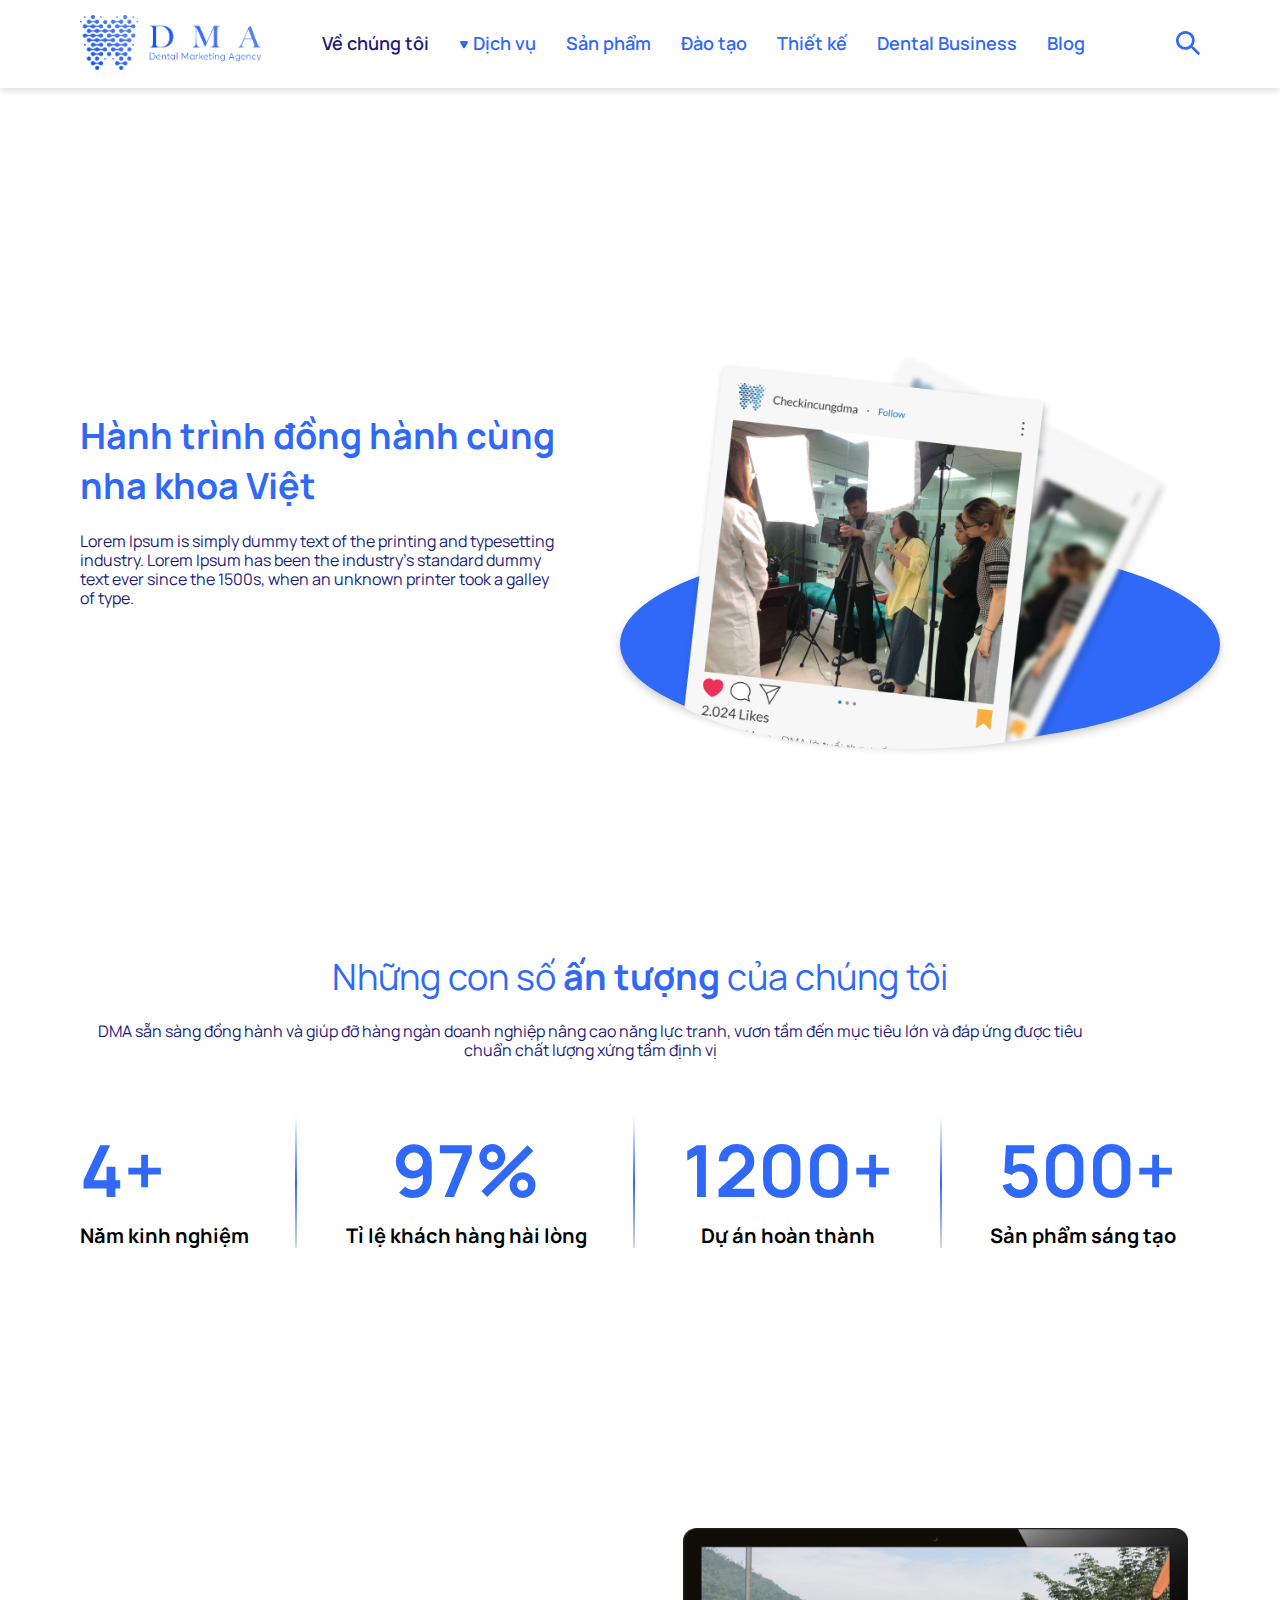
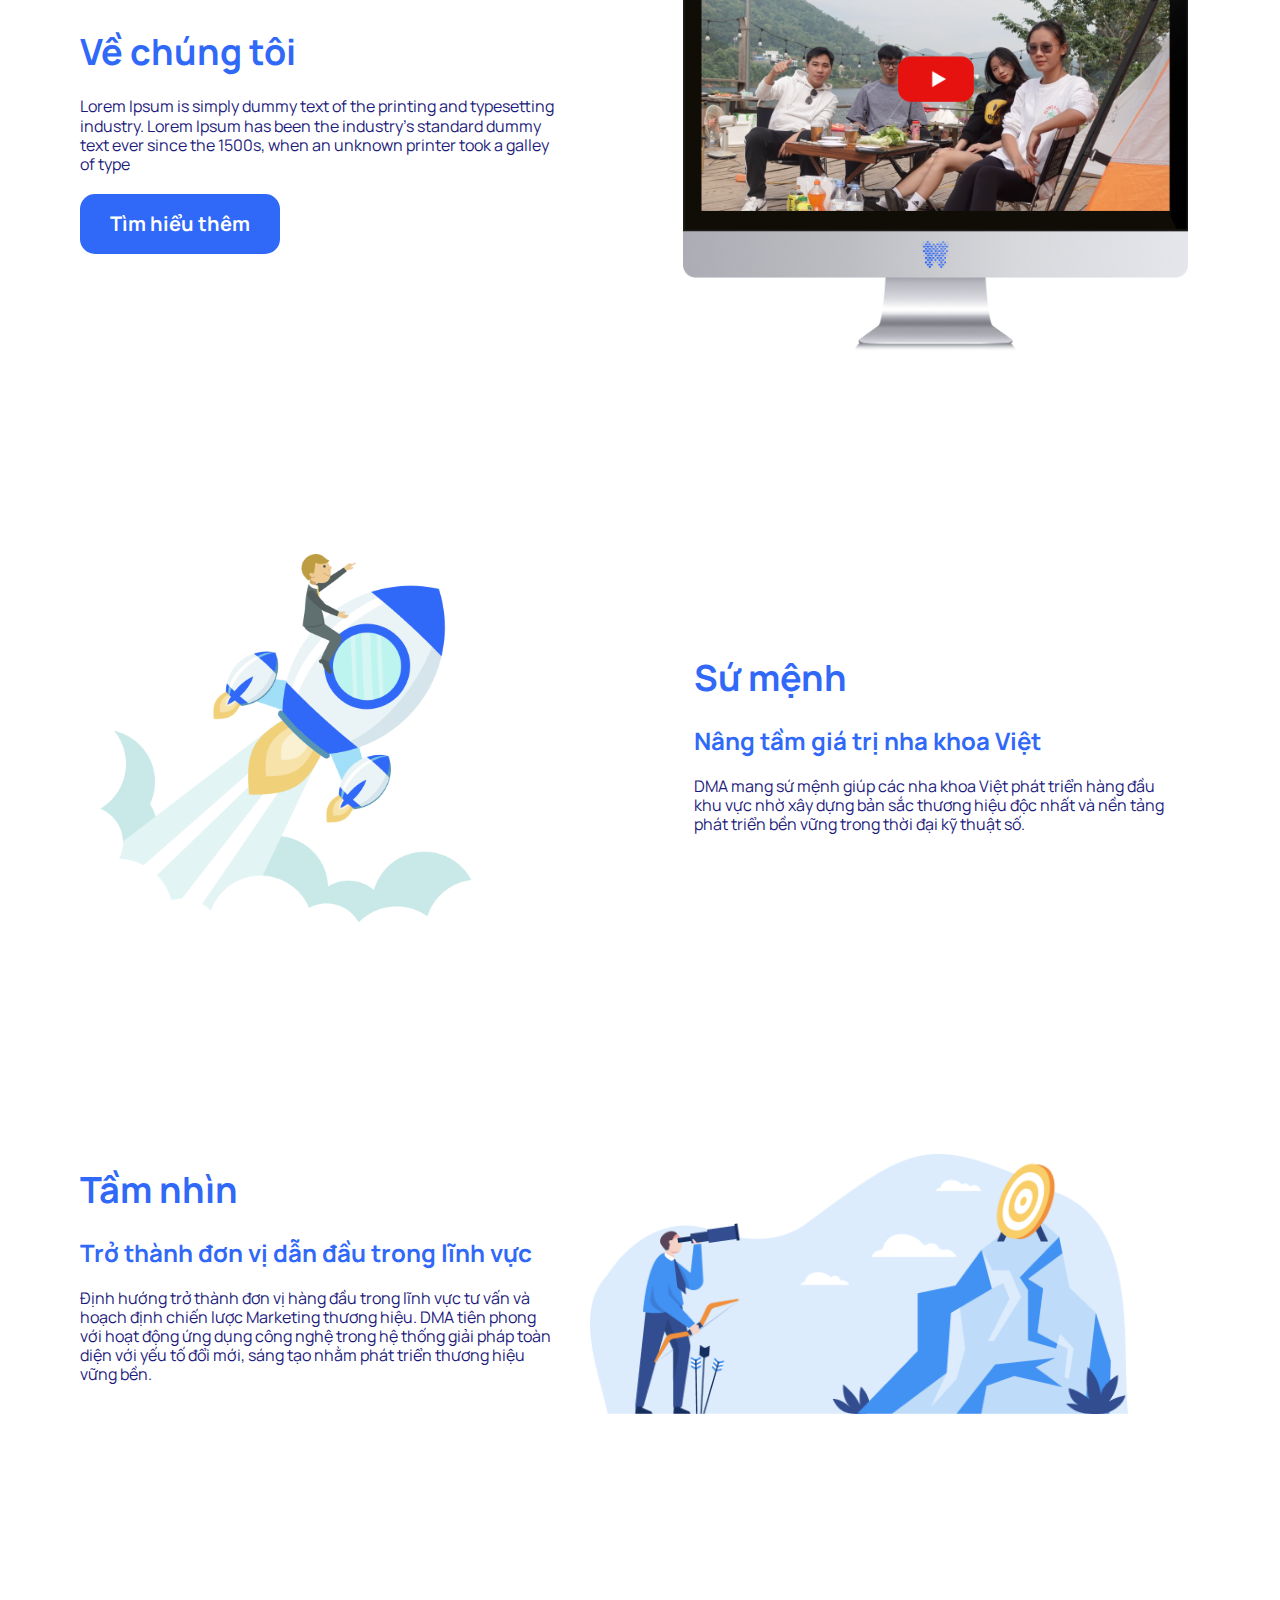
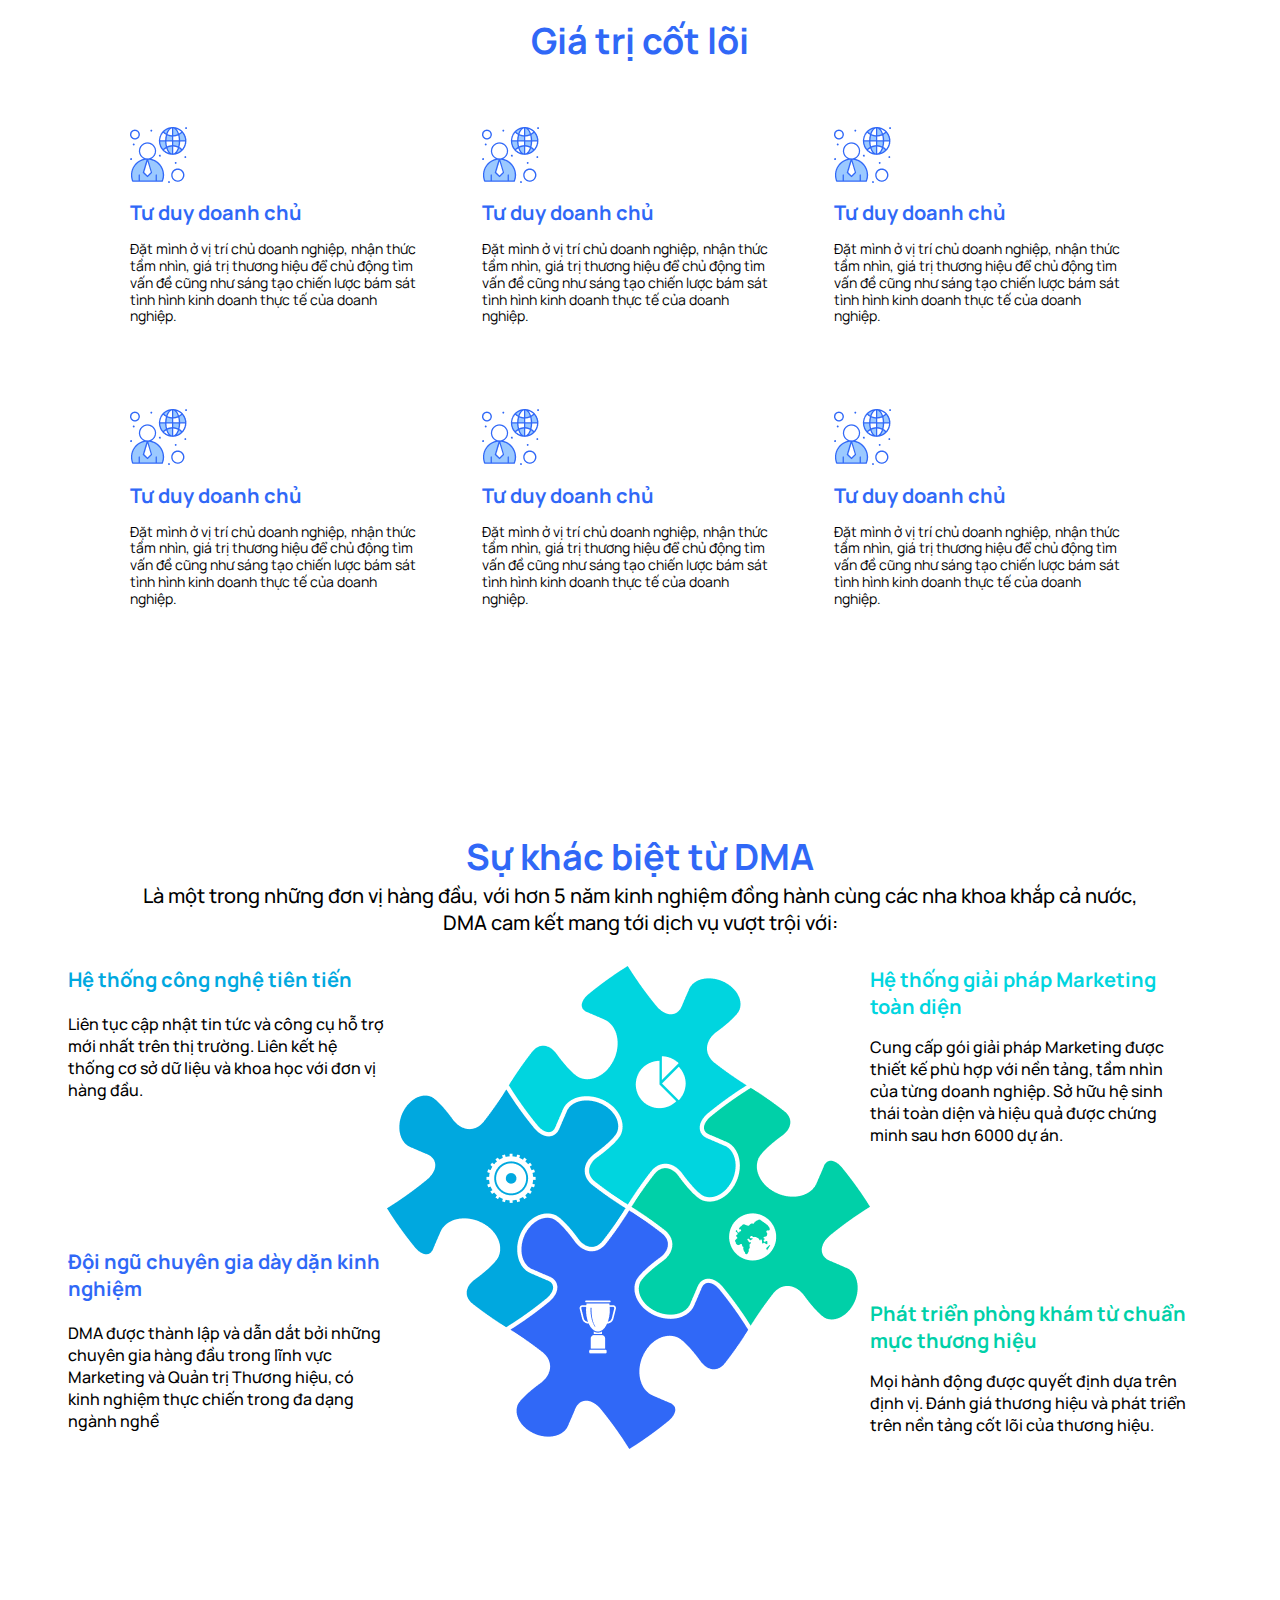
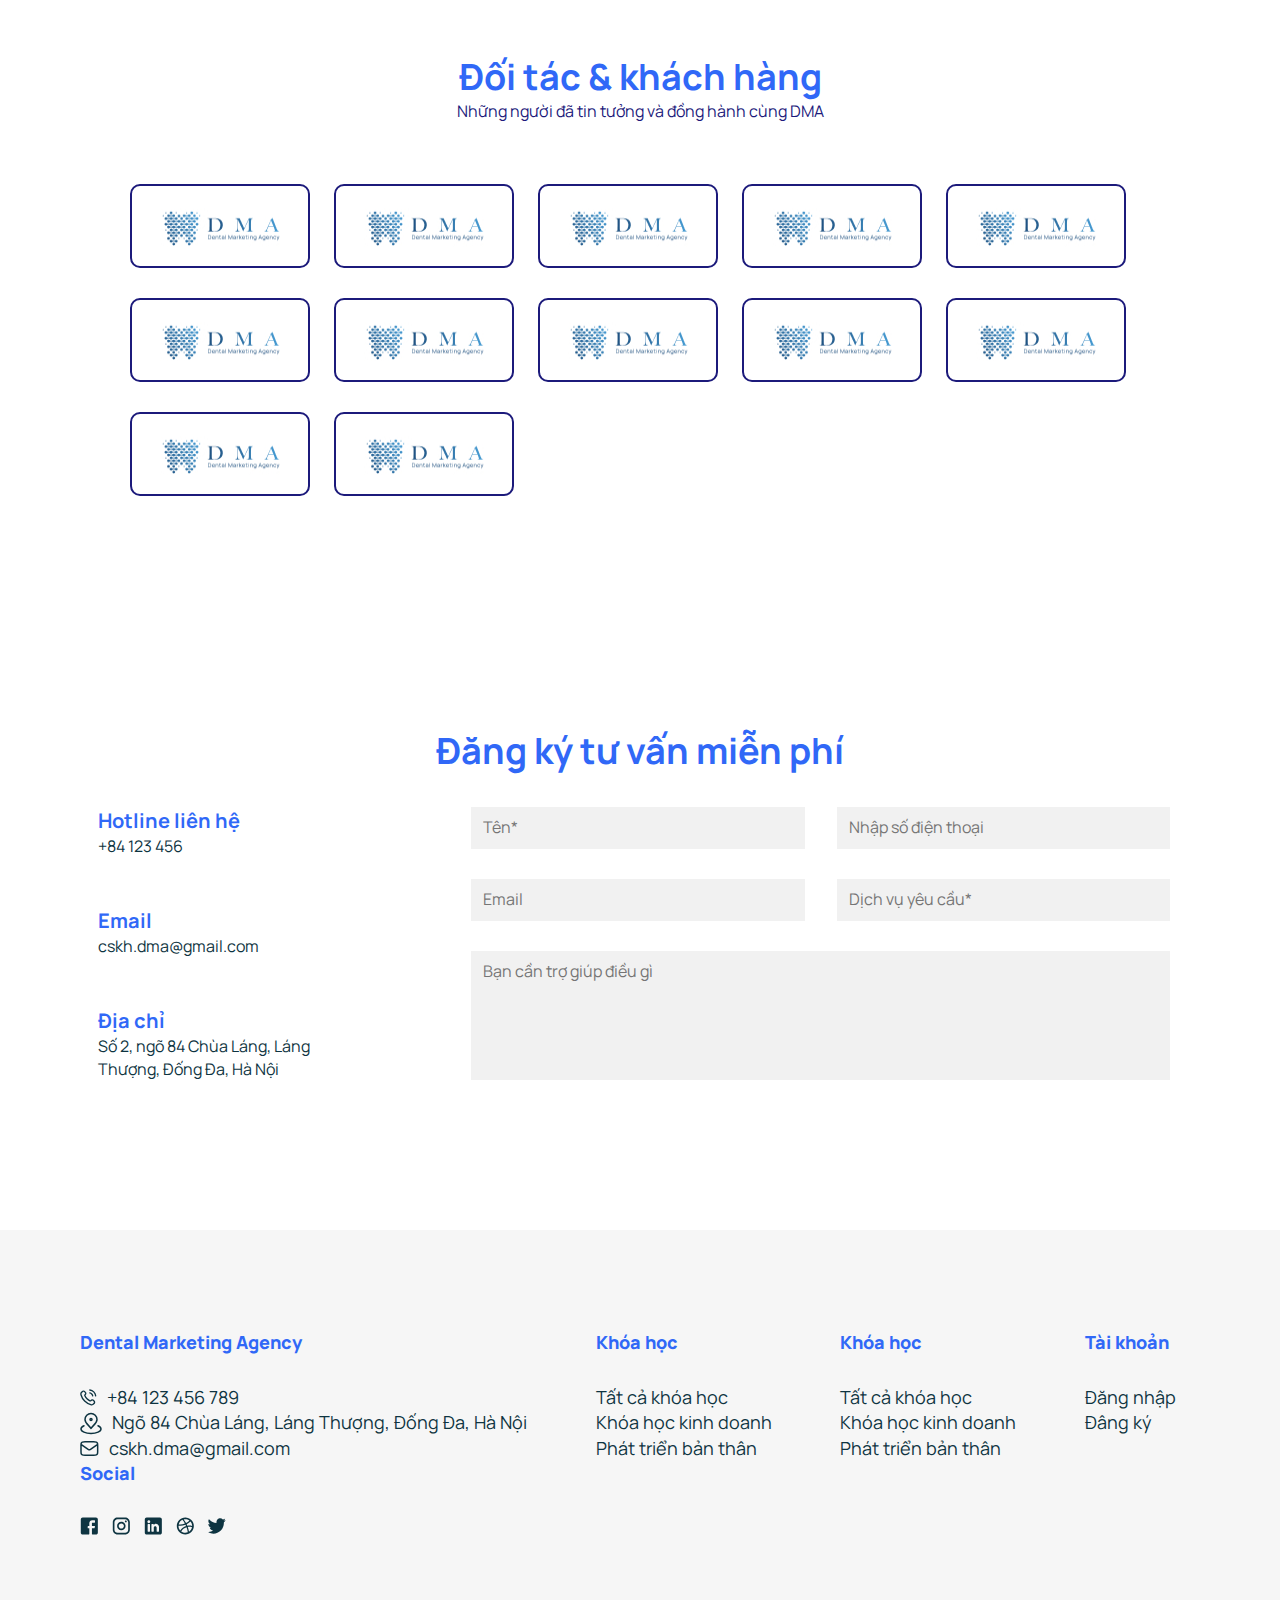
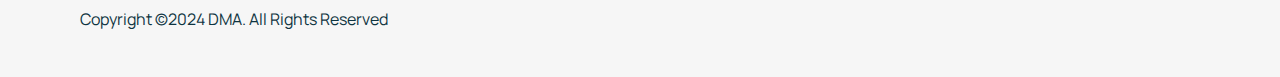
==== commit 6c1a2c79: "responsive mobile" ====
--- a/about.html
+++ b/about.html
@@ -14,78 +14,82 @@
 
 <body>
     <div class="wrapper">
-        <!-- header -->
-        <header class="header">
-            <div class="grid wide">
-                <div class="row no-gutter justify-between align-center">
-                    <div class="col logo no-gutter">
-                        <img src="./images/Logo.png" alt="logo" />
-                    </div>
-                    <div class="col sm-0">
-                        <ul class="list-menu">
-                            <li class="list-menu__item"><a href=""> Về chúng tôi</li></a>
-                            <li class="list-menu__item marker"><a href="./about.html"><span>
-                                        <svg class="dropdown-icon" width="10" height="10" viewBox="0 0 9 7" fill="none"
-                                            xmlns="http://www.w3.org/2000/svg">
-                                            <path
-                                                d="M5.36603 6C4.98113 6.66667 4.01887 6.66667 3.63397 6L1.0359 1.5C0.650999 0.833335 1.13212 2.22131e-07 1.90192 2.89429e-07L7.09808 7.43691e-07C7.86788 8.10989e-07 8.349 0.833334 7.9641 1.5L5.36603 6Z"
-                                                fill="#3068F7" />
-                                        </svg>
-
-                                    </span> Dịch vụ</li></a>
-                            <li class="list-menu__item"><a href="./product.html"> Sản phẩm</li></a>
-                            <li class="list-menu__item"><a href=""> Đào tạo</li></a>
-                            <li class="list-menu__item"><a href=""> Thiết kế</li></a>
-                            <li class="list-menu__item"><a href=""> Dental Business</li></a>
-                            <li class="list-menu__item"><a href="./blog.html"> Blog</li></a>
-                        </ul>
-                    </div>
-                    <div class="menu-hamburger xl-0 sm-1">
-                        <input type="checkbox" id="toggle" class="toggle-checkbox">
-                        <label for="toggle" class="icon-menu-hamburger">
-                            <svg xmlns="http://www.w3.org/2000/svg" width="20px" height="20px" viewBox="0 0 448 512">
-                                <path
-                                    d="M0 96C0 78.3 14.3 64 32 64l384 0c17.7 0 32 14.3 32 32s-14.3 32-32 32L32 128C14.3 128 0 113.7 0 96zM0 256c0-17.7 14.3-32 32-32l384 0c17.7 0 32 14.3 32 32s-14.3 32-32 32L32 288c-17.7 0-32-14.3-32-32zM448 416c0 17.7-14.3 32-32 32L32 448c-17.7 0-32-14.3-32-32s14.3-32 32-32l384 0c17.7 0 32 14.3 32 32z" />
-                            </svg>
-                        </label>
-                        <ul class="menu">
-                            <label for="toggle" class="close-btn">&times;</label>
-                            <li class="list-menu__item"><a href="">Về chúng tôi</li></a>
-                            <li class="list-menu__item marker"><a href=""><span>
-                                        <svg class="dropdown-icon" width="10" height="10" viewBox="0 0 9 7" fill="none"
-                                            xmlns="http://www.w3.org/2000/svg">
-                                            <path
-                                                d="M5.36603 6C4.98113 6.66667 4.01887 6.66667 3.63397 6L1.0359 1.5C0.650999 0.833335 1.13212 2.22131e-07 1.90192 2.89429e-07L7.09808 7.43691e-07C7.86788 8.10989e-07 8.349 0.833334 7.9641 1.5L5.36603 6Z"
-                                                fill="#3068F7" />
-                                        </svg>
-
-                                    </span> Dịch vụ</li></a>
-                            <li class="list-menu__item"><a href=""> Sản phẩm</li></a>
-                            <li class="list-menu__item"><a href=""> Đào tạo</li></a>
-                            <li class="list-menu__item"><a href=""> Thiết kế</li></a>
-                            <li class="list-menu__item"><a href=""> Dental Business</li></a>
-                            <li class="list-menu__item"><a href=""> Blog</li></a>
-                        </ul>
-                    </div>
-                    <div class="col search sm-0">
-                        <div class="align-center row" style="margin: 0;height: 100%;">
-                            <span class="align-center">
-                                <svg width="27" height="27" viewBox="0 0 27 27" fill="none"
-                                    xmlns="http://www.w3.org/2000/svg">
-                                    <path fill-rule="evenodd" clip-rule="evenodd"
-                                        d="M20.8086 18.6822L26.8075 24.6883C27.0754 24.9862 27.0622 25.4424 26.7775 25.7243L25.7277 26.7754C25.5869 26.9175 25.3952 26.9975 25.1953 26.9975C24.9953 26.9975 24.8037 26.9175 24.6629 26.7754L18.664 20.7693C18.4981 20.603 18.3475 20.4221 18.2141 20.2287L17.0893 18.7272C15.2282 20.2151 12.9171 21.0252 10.5355 21.0245C5.62785 21.0416 1.36328 17.6521 0.266542 12.8628C-0.830192 8.07343 1.53362 3.16242 5.95852 1.03721C10.3834 -1.088 15.6885 0.139776 18.733 3.99366C21.7774 7.84754 21.7488 13.299 18.664 17.1206L20.1637 18.1566C20.3979 18.3067 20.6143 18.483 20.8086 18.6822ZM3.03678 10.5138C3.03678 14.6602 6.39402 18.0215 10.5354 18.0215C12.5241 18.0215 14.4314 17.2305 15.8377 15.8225C17.2439 14.4146 18.034 12.505 18.034 10.5138C18.034 6.36749 14.6767 3.00621 10.5354 3.00621C6.39402 3.00621 3.03678 6.36749 3.03678 10.5138Z"
-                                        fill="#3068F7" />
-                                </svg>
-                            </span>
-                        </div>
-                    </div>
-                </div>
-            </div>
-        </header>
+    <!-- header -->
+    <header class="header">
+        <div class="grid wide">
+          <div class="row no-gutter justify-between align-center">
+            <!-- menu-hamburger -->
+            <div class="menu-hamburger xl-0 sm-1">
+              <input type="checkbox" id="toggle" class="toggle-checkbox">
+              <label for="toggle" class="icon-menu-hamburger">
+                <svg xmlns="http://www.w3.org/2000/svg" width="20px" height="20px" viewBox="0 0 448 512">
+                  <path
+                    d="M0 96C0 78.3 14.3 64 32 64l384 0c17.7 0 32 14.3 32 32s-14.3 32-32 32L32 128C14.3 128 0 113.7 0 96zM0 256c0-17.7 14.3-32 32-32l384 0c17.7 0 32 14.3 32 32s-14.3 32-32 32L32 288c-17.7 0-32-14.3-32-32zM448 416c0 17.7-14.3 32-32 32L32 448c-17.7 0-32-14.3-32-32s14.3-32 32-32l384 0c17.7 0 32 14.3 32 32z" />
+                </svg>
+              </label>
+              <ul class="menu">
+                <label for="toggle" class="close-btn">&times;</label>
+                <div class="col logo no-gutter">
+                  <img src="./images/Logo.png" alt="logo" />
+                </div>
+                <li class="list-menu__item"><a href="./about.html" style="color: var(--text-color);">Về chúng tôi</li></a>
+                <li class="list-menu__item marker"><a href="./advise.html"><span>
+                      <svg class="dropdown-icon" width="10" height="10" viewBox="0 0 9 7" fill="none"
+                        xmlns="http://www.w3.org/2000/svg">
+                        <path
+                          d="M5.36603 6C4.98113 6.66667 4.01887 6.66667 3.63397 6L1.0359 1.5C0.650999 0.833335 1.13212 2.22131e-07 1.90192 2.89429e-07L7.09808 7.43691e-07C7.86788 8.10989e-07 8.349 0.833334 7.9641 1.5L5.36603 6Z"
+                          fill="#3068F7" />
+                      </svg>
+  
+                    </span> Dịch vụ</li></a>
+                <li class="list-menu__item"><a href="./product.html"> Sản phẩm</li></a>
+                <li class="list-menu__item"><a href="./train.html"> Đào tạo</li></a>
+                <li class="list-menu__item"><a href=""> Thiết kế</li></a>
+                <li class="list-menu__item"><a href=""> Dental Business</li></a>
+                <li class="list-menu__item"><a href="./blog.html"> Blog</li></a>
+              </ul>
+            </div>
+            <div class="col logo no-gutter">
+              <img src="./images/Logo.png" alt="logo" />
+            </div>
+            <div class="col sm-0">
+              <ul class="list-menu">
+                <li class="list-menu__item"><a href="./about.html" style="color: var(--text-color);"> Về chúng tôi</li></a>
+                <li class="list-menu__item marker"><a href="/advise.html"><span>
+                      <svg class="dropdown-icon" width="10" height="10" viewBox="0 0 9 7" fill="none"
+                        xmlns="http://www.w3.org/2000/svg">
+                        <path
+                          d="M5.36603 6C4.98113 6.66667 4.01887 6.66667 3.63397 6L1.0359 1.5C0.650999 0.833335 1.13212 2.22131e-07 1.90192 2.89429e-07L7.09808 7.43691e-07C7.86788 8.10989e-07 8.349 0.833334 7.9641 1.5L5.36603 6Z"
+                          fill="#3068F7" />
+                      </svg>
+  
+                    </span> Dịch vụ</li></a>
+                <li class="list-menu__item"><a href="/product.html"> Sản phẩm</li></a>
+                <li class="list-menu__item"><a href="/train.html"> Đào tạo</li></a>
+                <li class="list-menu__item"><a href=""> Thiết kế</li></a>
+                <li class="list-menu__item"><a href=""> Dental Business</li></a>
+                <li class="list-menu__item"><a href="/blog.html"> Blog</li></a>
+              </ul>
+            </div>
+            
+            <div class="col search sm-0">
+              <div class="align-center row" style="margin: 0;height: 100%;">
+                <span class="align-center">
+                  <svg width="27" height="27" viewBox="0 0 27 27" fill="none" xmlns="http://www.w3.org/2000/svg">
+                    <path fill-rule="evenodd" clip-rule="evenodd"
+                      d="M20.8086 18.6822L26.8075 24.6883C27.0754 24.9862 27.0622 25.4424 26.7775 25.7243L25.7277 26.7754C25.5869 26.9175 25.3952 26.9975 25.1953 26.9975C24.9953 26.9975 24.8037 26.9175 24.6629 26.7754L18.664 20.7693C18.4981 20.603 18.3475 20.4221 18.2141 20.2287L17.0893 18.7272C15.2282 20.2151 12.9171 21.0252 10.5355 21.0245C5.62785 21.0416 1.36328 17.6521 0.266542 12.8628C-0.830192 8.07343 1.53362 3.16242 5.95852 1.03721C10.3834 -1.088 15.6885 0.139776 18.733 3.99366C21.7774 7.84754 21.7488 13.299 18.664 17.1206L20.1637 18.1566C20.3979 18.3067 20.6143 18.483 20.8086 18.6822ZM3.03678 10.5138C3.03678 14.6602 6.39402 18.0215 10.5354 18.0215C12.5241 18.0215 14.4314 17.2305 15.8377 15.8225C17.2439 14.4146 18.034 12.505 18.034 10.5138C18.034 6.36749 14.6767 3.00621 10.5354 3.00621C6.39402 3.00621 3.03678 6.36749 3.03678 10.5138Z"
+                      fill="#3068F7" />
+                  </svg>
+                </span>
+              </div>
+            </div>
+          </div>
+        </div>
+      </header>
         <!-- body -->
         <div class="body">
             <!-- Giới thiệu -->
-            <section class="introduce grid wide">
+            <section class="introduce grid wide gutter-top">
                 <div class="row align-center">
                     <div class="col left xs-12">
                         <h2>Hành trình đồng hành cùng
@@ -113,7 +117,7 @@
                 </div>
             </section>
             <!-- Chỉ số -->
-            <section class="indicators grid wide">
+            <section class="indicators grid wide gutter-top">
                 <h3>Những con số <strong>ấn tượng</strong> của chúng tôi</h3>
                 <p>DMA sẵn sàng đồng hành và giúp đỡ hàng ngàn doanh nghiệp nâng cao năng lực tranh,
                     vươn tầm đến mục tiêu lớn và đáp ứng được tiêu chuẩn chất lượng xứng tầm định vị</p>
@@ -138,16 +142,14 @@
             </section>
             <!-- Hết chỉ số -->
             <!-- Giới thiệu 2 -->
-            <section class="introduce grid wide">
+            <section class="introduce grid wide gutter-top">
                 <div class="row align-center">
                     <div class="col left xs-12">
                         <h2>Về chúng tôi</h2>
                         <p>Lorem Ipsum is simply dummy text of the printing and typesetting industry.
                             Lorem Ipsum has been the industry's standard dummy text ever since the 1500s,
                             when an unknown printer took a galley of type</p>
-                        <div class="row">
                             <button class="btn btn--has-bg mr-4">Tìm hiểu thêm</button>
-                        </div>
                     </div>
                     <div class="col right xl-o-1 xs-12">
                         <img src="./images/Group 881.png" alt="banner">
@@ -156,7 +158,7 @@
             </section>
             <!--End Giới thiệu 2 -->
             <!--Dịch vụ -->
-            <section class="introduce grid wide service" style="margin-top: 145px;">
+            <section class="introduce grid wide gutter-top service" style="margin-top: 145px;">
                 <div class="row align-center">
                     <div class="col right lg-6">
                         <img src="./images/rocket.png" alt="banner" style="display: inline-block;">
@@ -171,7 +173,7 @@
                 </div>
             </section>
             <!-- End dịch vụ -->
-            <section class="introduce grid wide service" style="margin-top: 145px;">
+            <section class="introduce grid wide gutter-top service" style="margin-top: 145px;">
                 <div class="row align-center">
                     <div class="col left lg-6">
                         <h2>Tầm nhìn</h2>
@@ -187,7 +189,7 @@
                 </div>
             </section>
             <!-- Sản phẩm -->
-            <section class="products grid wide">
+            <section class="products grid wide gutter-top">
                 <div class="title">
                     <h3>Giá trị cốt lõi</h3>
                 </div>
@@ -237,7 +239,7 @@
 
                 </div>
             </section>
-            <section class="grid wide difference">
+            <section class="grid wide gutter-top difference">
                 <div class="title">
                     <h3>Sự khác biệt từ DMA</h3>
                     <p>Là một trong những đơn vị hàng đầu, với hơn 5 năm kinh nghiệm đồng hành cùng các nha khoa khắp cả
@@ -277,84 +279,84 @@
                 </div>
             </section>
 
-            <section class="grid wide partner">
+            <section class="grid wide gutter-top partner">
                 <div class="title">
-                    <h3>Đối tác & khách hàng</h3>
-                    <p>Những người đã tin tưởng và đồng hành cùng DMA</p>
+                  <h3>Đối tác & khách hàng</h3>
+                  <p>Những người đã tin tưởng và đồng hành cùng DMA</p>
                 </div>
                 <div class="row">
-                    <div class="col lg-2 md-3">
-                        <img src="./images/img_partner.jpg" alt="">
-                    </div>
-                    <div class="col lg-2 md-3">
-                        <img src="./images/img_partner.jpg" alt="">
-                    </div>
-                    <div class="col lg-2 md-3">
-                        <img src="./images/img_partner.jpg" alt="">
-                    </div>
-                    <div class="col lg-2 md-3">
-                        <img src="./images/img_partner.jpg" alt="">
-                    </div>
-                    <div class="col lg-2 md-3">
-                        <img src="./images/img_partner.jpg" alt="">
-                    </div>
-                    <div class="col lg-2 md-3">
-                        <img src="./images/img_partner.jpg" alt="">
-                    </div>
-                    <div class="col lg-2 md-3">
-                        <img src="./images/img_partner.jpg" alt="">
-                    </div>
-                    <div class="col lg-2 md-3">
-                        <img src="./images/img_partner.jpg" alt="">
-                    </div>
-                    <div class="col lg-2 md-3">
-                        <img src="./images/img_partner.jpg" alt="">
-                    </div>
-                    <div class="col lg-2 md-3">
-                        <img src="./images/img_partner.jpg" alt="">
-                    </div>
-                    <div class="col lg-2 md-3">
-                        <img src="./images/img_partner.jpg" alt="">
-                    </div>
-                    <div class="col lg-2 md-3">
-                        <img src="./images/img_partner.jpg" alt="">
-                    </div>
-                </div>
-            </section>
+                  <div class="col">
+                    <img src="./images/img_partner.jpg" alt="">
+                  </div>
+                  <div class="col">
+                    <img src="./images/img_partner.jpg" alt="">
+                  </div>
+                  <div class="col">
+                    <img src="./images/img_partner.jpg" alt="">
+                  </div>
+                  <div class="col">
+                    <img src="./images/img_partner.jpg" alt="">
+                  </div>
+                  <div class="col">
+                    <img src="./images/img_partner.jpg" alt="">
+                  </div>
+                  <div class="col">
+                    <img src="./images/img_partner.jpg" alt="">
+                  </div>
+                  <div class="col">
+                    <img src="./images/img_partner.jpg" alt="">
+                  </div>
+                  <div class="col">
+                    <img src="./images/img_partner.jpg" alt="">
+                  </div>
+                  <div class="col">
+                    <img src="./images/img_partner.jpg" alt="">
+                  </div>
+                  <div class="col">
+                    <img src="./images/img_partner.jpg" alt="">
+                  </div>
+                  <div class="col">
+                    <img src="./images/img_partner.jpg" alt="">
+                  </div>
+                  <div class="col">
+                    <img src="./images/img_partner.jpg" alt="">
+                  </div>
+                </div>
+              </section>
             <!-- Register -->
-            <section class="grid wide register">
-                <div class="title">
-                    <h3>Đăng ký tư vấn miễn phí</h3>
-                </div>
-                <div class="row justify-between">
-                    <div class="col xl-4">
-                        <div class="info">
-                            <h6>Hotline liên hệ</h6>
-                            <p>+84 123 456 </p>
-                        </div>
-                        <div class="info">
-                            <h6>Email</h6>
-                            <p>cskh.dma@gmail.com</p>
-                        </div>
-                        <div class="info">
-                            <h6>Địa chỉ</h6>
-                            <p>Số 2, ngõ 84 Chùa Láng, Láng Thượng, Đống Đa, Hà Nội</p>
-                        </div>
-                    </div>
-                    <div class="col xl-8 row flex-column">
-                        <div class="field">
-                            <input type="text" name="name" id="name" placeholder="Tên*">
-                            <input type="tel" id="phone" name="phone" pattern="[0-9]{10,11}" maxlength="11"
-                                placeholder="Nhập số điện thoại" required>
-                        </div>
-                        <div class="field">
-                            <input type="email" name="email" id="email" placeholder="Email">
-                            <input type="text" name="other" id="other" placeholder="Dịch vụ yêu cầu*">
-                        </div>
-                        <textarea name="support" id="support" placeholder="Bạn cần trợ giúp điều gì"></textarea>
-                    </div>
-                </div>
-            </section>
+      <section class="grid wide gutter-top register">
+        <div class="title">
+          <h3>Đăng ký tư vấn miễn phí</h3>
+        </div>
+        <div class="row justify-between">
+          <div class="col xl-4 xs-12">
+            <div class="info">
+              <h6>Hotline liên hệ</h6>
+              <p>+84 123 456 </p>
+            </div>
+            <div class="info">
+              <h6>Email</h6>
+              <p>cskh.dma@gmail.com</p>
+            </div>
+            <div class="info">
+              <h6>Địa chỉ</h6>
+              <p>Số 2, ngõ 84 Chùa Láng, Láng Thượng, Đống Đa, Hà Nội</p>
+            </div>
+          </div>
+          <div class="col xl-8 xs-12 row flex-column">
+            <div class="field">
+              <input type="text" name="name" id="name" placeholder="Tên*">
+              <input type="tel" id="phone" name="phone" pattern="[0-9]{10,11}" maxlength="11"
+                placeholder="Nhập số điện thoại" required>
+            </div>
+            <div class="field">
+              <input type="email" name="email" id="email" placeholder="Email">
+              <input type="text" name="other" id="other" placeholder="Dịch vụ yêu cầu*">
+            </div>
+            <textarea name="support" id="support" placeholder="Bạn cần trợ giúp điều gì"></textarea>
+          </div>
+        </div>
+      </section>
             <!-- End register -->
             <footer>
                 <div class="grid wide">
--- a/css/grid.css
+++ b/css/grid.css
@@ -1,47 +1,256 @@
 .container {
-    width: 1320px;
-    margin: 0 auto;
-  }
-  .container-fluid {
-    width: 100%;
-  }
-  .grid {
-    width: 100%;
-    padding: 0;
-    display: block;
-  }
- .wide {
-    max-width: 1400px;
-    margin: 0 auto;
-    width: 1320px;
-  }
-  .row {
-    display: flex;
-    flex-wrap: wrap;
-  }
-  .row.no-wrap{
-    flex-wrap: nowrap;
-
-  }
-  .row.flex-column{
-    flex-direction: column;
-  }
-  .row {
-    margin: 0 -12px;
-    width: 100%;
-  }
-  .row.no-gutter {
-    margin: 0;
-  }
-  
+  width: 1320px;
+  margin: 0 auto;
+}
+.container-fluid {
+  width: 100%;
+}
+.grid {
+  width: 100%;
+  padding: 0;
+  display: block;
+  box-sizing: border-box;
+}
+.wide {
+  max-width: 1400px;
+  margin: 0 auto;
+  width: 1320px;
+}
+.row {
+  display: flex;
+  flex-wrap: wrap;
+}
+.row.no-wrap {
+  flex-wrap: nowrap;
+}
+
+.container-fluid {
+  width: 100%;
+}
+
+.grid {
+  width: 100%;
+  padding: 0;
+  display: block;
+}
+
+.wide {
+  max-width: 1400px;
+  margin: 0 auto;
+  width: 1320px;
+}
+
+.row {
+  display: flex;
+  flex-wrap: wrap;
+}
+
+.row.no-wrap {
+  flex-wrap: nowrap;
+}
+
+.row.flex-column {
+  flex-direction: column;
+}
+
+.row {
+  margin: 0 -12px;
+  width: 100%;
+}
+
+.row.no-gutter {
+  margin: 0;
+}
+
+.col {
+  padding: 0 12px;
+  box-sizing: border-box;
+}
+
+.col.no-gutter {
+  padding: 0;
+}
+
+.align-center {
+  align-items: center;
+}
+
+.align-end {
+  align-items: end;
+}
+
+.justify-center {
+  justify-content: center;
+}
+
+.justify-between {
+  justify-content: space-between;
+}
+
+.justify-around {
+  justify-content: space-around;
+}
+
+.row.no-gutter > .col {
+  padding: 0;
+}
+
+.order-0 {
+  order: 0;
+}
+
+.order-1 {
+  order: 1;
+}
+
+.order-2 {
+  order: 2;
+}
+
+.order-3 {
+  order: 3;
+}
+
+.order-4 {
+  order: 4;
+}
+
+.order-5 {
+  order: 5;
+}
+
+.xl-0 {
+  display: none;
+}
+
+.xl-1 {
+  flex: 0 0 8.33333%;
+  max-width: 8.33333%;
+}
+
+.xl-2 {
+  flex: 0 0 16.66667%;
+  max-width: 16.66667%;
+}
+
+.xl-3 {
+  flex: 0 0 25%;
+  max-width: 25%;
+}
+
+.xl-4 {
+  flex: 0 0 33.33333%;
+  max-width: 33.33333%;
+}
+
+.xl-5 {
+  flex: 0 0 41.66667%;
+  max-width: 41.66667%;
+}
+
+.xl-6 {
+  flex: 0 0 50%;
+  max-width: 50%;
+}
+
+.xl-7 {
+  flex: 0 0 58.33333%;
+  max-width: 58.33333%;
+}
+
+.xl-8 {
+  flex: 0 0 66.66667%;
+  max-width: 66.66667%;
+}
+
+.xl-9 {
+  flex: 0 0 75%;
+  max-width: 75%;
+}
+
+.xl-10 {
+  flex: 0 0 83.33333%;
+  max-width: 83.33333%;
+}
+
+.xl-11 {
+  flex: 0 0 91.66667%;
+  max-width: 91.66667%;
+}
+
+.xl-12 {
+  flex: 0 0 100%;
+  max-width: 100%;
+}
+
+.xl-o-1 {
+  margin-left: 8.33333%;
+}
+
+.xl-o-2 {
+  margin-left: 16.66667%;
+}
+
+.xl-o-3 {
+  margin-left: 25%;
+}
+
+.xl-o-4 {
+  margin-left: 33.33333%;
+}
+
+.xl-o-5 {
+  margin-left: 41.66667%;
+}
+
+.xl-o-6 {
+  margin-left: 50%;
+}
+
+.xl-o-7 {
+  margin-left: 58.33333%;
+}
+
+.xl-o-8 {
+  margin-left: 66.66667%;
+}
+
+.xl-o-9 {
+  margin-left: 75%;
+}
+
+.xl-o-10 {
+  margin-left: 83.33333%;
+}
+
+.xl-o-11 {
+  margin-left: 91.66667%;
+}
+
+@media screen and (max-width: 1599px) {
+  .grid.wide {
+    width: 1200px;
+  }
+}
+
+@media screen and (max-width: 1399px) {
+  .grid.wide {
+    width: 1120px;
+  }
+}
+
+@media screen and (max-width: 1199px) {
+  .grid.wide {
+    width: 960px;
+  }
+
   .col {
     padding: 0 12px;
-    box-sizing: border-box;
   }
   .col.no-gutter {
     padding: 0;
   }
-  
+
   .align-center {
     align-items: center;
   }
@@ -60,279 +269,123 @@
   .row.no-gutter > .col {
     padding: 0;
   }
-  .order-0{
+  .order-0 {
     order: 0;
   }
-  .order-1{
+  .order-1 {
     order: 1;
   }
-  .order-2{
+  .order-2 {
     order: 2;
   }
-  .order-3{
+  .order-3 {
     order: 3;
   }
-  .order-4{
+  .order-4 {
     order: 4;
   }
-  .order-5{
+  .order-5 {
     order: 5;
   }
+
   .xl-0 {
     display: none;
   }
-  .xl-1 {
+
+  .lg-1 {
     flex: 0 0 8.33333%;
     max-width: 8.33333%;
   }
-  .xl-2 {
+
+  .lg-2 {
     flex: 0 0 16.66667%;
     max-width: 16.66667%;
   }
-  .xl-3 {
+
+  .lg-3 {
     flex: 0 0 25%;
     max-width: 25%;
   }
-  .xl-4 {
+
+  .lg-4 {
     flex: 0 0 33.33333%;
     max-width: 33.33333%;
   }
-  .xl-5 {
+
+  .lg-5 {
     flex: 0 0 41.66667%;
     max-width: 41.66667%;
   }
-  .xl-6 {
+
+  .lg-6 {
     flex: 0 0 50%;
     max-width: 50%;
   }
-  .xl-7 {
+
+  .lg-7 {
     flex: 0 0 58.33333%;
     max-width: 58.33333%;
   }
-  .xl-8 {
+
+  .lg-8 {
     flex: 0 0 66.66667%;
     max-width: 66.66667%;
   }
-  .xl-9 {
+
+  .lg-9 {
     flex: 0 0 75%;
     max-width: 75%;
   }
-  .xl-10 {
+
+  .lg-10 {
     flex: 0 0 83.33333%;
     max-width: 83.33333%;
   }
-  .xl-11 {
+
+  .lg-11 {
     flex: 0 0 91.66667%;
     max-width: 91.66667%;
   }
-  .xl-12 {
+
+  .lg-12 {
     flex: 0 0 100%;
     max-width: 100%;
   }
-  
-  .xl-o-1 {
-    margin-left: 8.33333%;
-  }
-  .xl-o-2 {
-    margin-left: 16.66667%;
-  }
-  .xl-o-3 {
-    margin-left: 25%;
-  }
-  .xl-o-4 {
-    margin-left: 33.33333%;
-  }
-  .xl-o-5 {
-    margin-left: 41.66667%;
-  }
-  .xl-o-6 {
-    margin-left: 50%;
-  }
-  .xl-o-7 {
-    margin-left: 58.33333%;
-  }
-  .xl-o-8 {
-    margin-left: 66.66667%;
-  }
-  .xl-o-9 {
-    margin-left: 75%;
-  }
-  .xl-o-10 {
-    margin-left: 83.33333%;
-  }
-  .xl-o-11 {
-    margin-left: 91.66667%;
-  }
-
-  @media screen and (max-width: 1599px) {
-    .grid.wide {
-      width: 1120px;
-    }
-  }
-
-  @media screen and (max-width: 1399px) {
-   
-  }
-  
-  @media screen and (max-width: 1199px) {
-    .grid.wide {
-      width: 960px;
-    }
-    .col {
-      padding: 0 12px;
-    }
-  
-    .lg-0 {
-      display: none;
-    }
-    .lg-1 {
-      flex: 0 0 8.33333%;
-      max-width: 8.33333%;
-    }
-    .lg-2 {
-      flex: 0 0 16.66667%;
-      max-width: 16.66667%;
-    }
-    .lg-3 {
-      flex: 0 0 25%;
-      max-width: 25%;
-    }
-    .lg-4 {
-      flex: 0 0 33.33333%;
-      max-width: 33.33333%;
-    }
-    .lg-5 {
-      flex: 0 0 41.66667%;
-      max-width: 41.66667%;
-    }
-    .lg-6 {
-      flex: 0 0 50%;
-      max-width: 50%;
-    }
-    .lg-7 {
-      flex: 0 0 58.33333%;
-      max-width: 58.33333%;
-    }
-    .lg-8 {
-      flex: 0 0 66.66667%;
-      max-width: 66.66667%;
-    }
-    .lg-9 {
-      flex: 0 0 75%;
-      max-width: 75%;
-    }
-    .lg-10 {
-      flex: 0 0 83.33333%;
-      max-width: 83.33333%;
-    }
-    .lg-11 {
-      flex: 0 0 91.66667%;
-      max-width: 91.66667%;
-    }
-    .lg-12 {
-      flex: 0 0 100%;
-      max-width: 100%;
-    }
-    .lg-0
-      .lg-1
-      .lg-2
-      .lg-3
-      .lg-4
-      .lg-5
-      .lg-6
-      .lg-7
-      .lg-8
-      .lg-9
-      .lg-10
-      .lg-11
-      .lg-12 {
-      display: block;
-    }
-  }
-  @media screen and (max-width: 991px) {
-
-    .grid.wide {
-      width: 720px;
-    }
-    .btn {
-      font-size: 1.3rem;
-      width: 14rem;
-      padding: 1.6rem 0;
-    }
-    .btn.btn--has-bg {
-      margin-right: 1.6rem;
-    }
-    .row {
-      margin: 0 -8px;
-    }
-    .col {
-      padding: 0 8px;
-    }
-    .md-0 {
-      display: none;
-    }
-    .md-1 {
-      flex: 0 0 8.33333%;
-      max-width: 8.33333%;
-    }
-    .md-2 {
-      flex: 0 0 16.66667%;
-      max-width: 16.66667%;
-    }
-    .md-3 {
-      flex: 0 0 25%;
-      max-width: 25%;
-    }
-    .md-4 {
-      flex: 0 0 33.33333%;
-      max-width: 33.33333%;
-    }
-    .md-5 {
-      flex: 0 0 41.66667%;
-      max-width: 41.66667%;
-    }
-    .md-6 {
-      flex: 0 0 50%;
-      max-width: 50%;
-    }
-    .md-7 {
-      flex: 0 0 58.33333%;
-      max-width: 58.33333%;
-    }
-    .md-8 {
-      flex: 0 0 66.66667%;
-      max-width: 66.66667%;
-    }
-    .md-9 {
-      flex: 0 0 75%;
-      max-width: 75%;
-    }
-    .md-10 {
-      flex: 0 0 83.33333%;
-      max-width: 83.33333%;
-    }
-    .md-11 {
-      flex: 0 0 91.66667%;
-      max-width: 91.66667%;
-    }
-    .md-12 {
-      flex: 0 0 100%;
-      max-width: 100%;
-    }
-      .md-1,
-      .md-2,
-      .md-3,
-      .md-4,
-      .md-5,
-      .md-6,
-      .md-7,
-      .md-8,
-      .md-9,
-      .md-10,
-      .md-11,
-      .md-12 {
-      display: block;
-    }
+
+  .lg-0,
+  .lg-1,
+  .lg-2,
+  .lg-3,
+  .lg-4,
+  .lg-5,
+  .lg-6,
+  .lg-7,
+  .lg-8,
+  .lg-9,
+  .lg-10,
+  .lg-11,
+  .lg-12 {
+    display: block;
+  }
+}
+
+@media screen and (max-width: 991px) {
+  .grid.wide {
+    width: 720px;
+  }
+
+  .btn {
+    font-size: 1.3rem;
+    width: 14rem;
+    padding: 1.6rem 0;
+  }
+
+  .btn.btn--has-bg {
+    margin-right: 1.6rem;
+  }
+
+  .row {
+    margin: 0 -8px;
   }
   @media screen and (max-width: 767px) {
     .grid.wide {
@@ -389,95 +442,114 @@
       flex: 0 0 100%;
       max-width: 100%;
     }
-      .sm-1,
-      .sm-2,
-      .sm-3,
-      .sm-4,
-      .sm-5,
-      .sm-6,
-      .sm-7,
-      .sm-8,
-      .sm-9,
-      .sm-10,
-      .sm-11,
-      .sm-12 {
+    .sm-1,
+    .sm-2,
+    .sm-3,
+    .sm-4,
+    .sm-5,
+    .sm-6,
+    .sm-7,
+    .sm-8,
+    .sm-9,
+    .sm-10,
+    .sm-11,
+    .sm-12 {
       display: block;
     }
-  }
-  @media screen and (max-width: 575px) {
-    .grid.wide {
-      width: 100%;
-      padding: 0 12px;
-    }
-    .row {
-      margin: 0 -4px;
-    }
-    .col {
-      padding: 0 4px;
-    }
-    .xs-0 {
-      display: none;
-    }
-    .xs-1 {
-      flex: 0 0 8.33333%!important;
-      max-width: 8.33333%!important;
-    }
-    .xs-2 {
-      flex: 0 0 16.66667%!important;
-      max-width: 16.66667%!important;
-    }
-    .xs-3 {
-      flex: 0 0 25%!important;
-      max-width: 25%!important;
-    }
-    .xs-4 {
-      flex: 0 0 33.33333%!important;
-      max-width: 33.33333%!important;
-    }
-    .xs-5 {
-      flex: 0 0 41.66667%!important;
-      max-width: 41.66667%!important;
-    }
-    .xs-6 {
-      flex: 0 0 50%!important;
-      max-width: 50%!important;
-    }
-    .xs-7 {
-      flex: 0 0 58.33333%!important;
-      max-width: 58.33333%!important;
-    }
-    .xs-8 {
-      flex: 0 0 66.66667%!important;
-      max-width: 66.66667%!important;
-    }
-    .xs-9 {
-      flex: 0 0 75%!important;
-      max-width: 75%!important;
-    }
-    .xs-10 {
-      flex: 0 0 83.33333%!important;
-      max-width: 83.33333%!important;
-    }
-    .xs-11 {
-      flex: 0 0 91.66667%!important;
-      max-width: 91.66667%!important;
-    }
-    .xs-12 {
-      flex: 0 0 100%!important;
-      max-width: 100%!important;
-    }
-      .xs-1,
-      .xs-2,
-      .xs-3,
-      .xs-4,
-      .xs-5,
-      .xs-6,
-      .xs-7,
-      .xs-8,
-      .xs-9,
-      .xs-10,
-      .xs-11,
-      .xs-12 {
-      display: block;
-    }
-  }+    .sm-order-0 {
+      order: 0;
+    }
+    .sm-order-1 {
+      order: 1;
+    }
+    .sm-order-2 {
+      order: 2;
+    }
+    .sm-order-3 {
+      order: 3;
+    }
+    .sm-order-4 {
+      order: 4;
+    }
+    .sm-order-5 {
+      order: 5;
+    }
+  }
+}
+@media screen and (max-width: 575px) {
+  .grid.wide {
+    width: 100%;
+    padding: 0 20px;
+  }
+  .row {
+    margin: 0 -4px;
+  }
+  .col {
+    padding: 0 4px;
+  }
+  .xs-0 {
+    display: none;
+  }
+  .xs-1 {
+    flex: 0 0 8.33333% !important;
+    max-width: 8.33333% !important;
+  }
+  .xs-2 {
+    flex: 0 0 16.66667% !important;
+    max-width: 16.66667% !important;
+  }
+  .xs-3 {
+    flex: 0 0 25% !important;
+    max-width: 25% !important;
+  }
+  .xs-4 {
+    flex: 0 0 33.33333% !important;
+    max-width: 33.33333% !important;
+  }
+  .xs-5 {
+    flex: 0 0 41.66667% !important;
+    max-width: 41.66667% !important;
+  }
+  .xs-6 {
+    flex: 0 0 50% !important;
+    max-width: 50% !important;
+  }
+  .xs-7 {
+    flex: 0 0 58.33333% !important;
+    max-width: 58.33333% !important;
+  }
+  .xs-8 {
+    flex: 0 0 66.66667% !important;
+    max-width: 66.66667% !important;
+  }
+  .xs-9 {
+    flex: 0 0 75% !important;
+    max-width: 75% !important;
+  }
+  .xs-10 {
+    flex: 0 0 83.33333% !important;
+    max-width: 83.33333% !important;
+  }
+  .xs-11 {
+    flex: 0 0 91.66667% !important;
+    max-width: 91.66667% !important;
+  }
+  .xs-12 {
+    flex: 0 0 100% !important;
+    max-width: 100% !important;
+  }
+  .xs-1,
+  .xs-2,
+  .xs-3,
+  .xs-4,
+  .xs-5,
+  .xs-6,
+  .xs-7,
+  .xs-8,
+  .xs-9,
+  .xs-10,
+  .xs-11,
+  .xs-12 {
+    display: block;
+  }
+}
--- a/css/base.css
+++ b/css/base.css
@@ -31,15 +31,19 @@
   margin-right: 32px;
 }
 
+.gutter-top{
+  margin-top: 200px!important;
+}
+
 .btn {
   width: 220px;
-  border-color: var(--primary-color);
   border-radius: 15px;
   font-weight: bold;
   font-size: 24px;
   padding: 20px 0;
   line-height: 1;
   cursor: pointer;
+  border: none;
 }
 
 .btn--has-bg {
@@ -50,6 +54,7 @@
 .btn--default {
   color: var(--primary-color);
   background-color: #fff;
+  border-color: var(--primary-color);
 }
 .frame {
   position: relative;
@@ -113,10 +118,10 @@
   font-weight: 600;
 }
 
-.header .list-menu .list-menu__item:hover a {
+.header .list-menu__item:hover a {
   color: #1c1a7b;
 }
-.header .list-menu .list-menu__item:hover .dropdown-icon path {
+.header .list-menu__item:hover .dropdown-icon path {
   fill: #1c1a7b;
 }
 
@@ -137,84 +142,50 @@
   fill: var(--primary-color);
   cursor: pointer;
 }
-.toggle-checkbox {
-  display: none;
-}
-
-.menu-hamburger ul {
-  display: none;
-}
-
-/* Show menu when checkbox is checked */
-.toggle-checkbox:checked ~ ul {
-  display: block;
-}
-
-/* Menu bên phải */
+
 ul.menu {
   position: fixed;
   top: 0;
-  right: 0; /* Ban đầu ẩn menu ra khỏi màn hình */
-  width: 250px;
-  height: 100%;
-  background-color: #3068f7;
+  right: 0;
+  width: 100vw;
+  height: 100vh;
+  box-sizing: border-box;
+  background-color: #fff;
   padding: 20px;
   transform: translateX(-100%);
-  transition: moveRight 0.3s ease;
+  transition: transform 0.3s ease;
   z-index: 1000;
-  color: white;
+  color: var(--primary-color);
   margin: 0;
-}
-@keyframes moveRight {
-  0% {
-    transform: translateX(-100%);
-  }
-  100% {
-    transform: translateX(0);
-  }
-}
+  text-align: center;
+}
+
 ul.menu li {
   margin: 20px 0;
 }
 
 ul.menu li a {
-  color: white;
+  color: var(--primary-color);
   text-decoration: none;
   font-size: 18px;
 }
 
-/* Overlay (nền mờ khi menu mở) */
-.overlay {
-  position: fixed;
-  top: 0;
-  left: 0;
-  width: 100%;
-  height: 100%;
-  background-color: rgba(0, 0, 0, 0.5);
-  visibility: hidden;
-  opacity: 0;
-  transition: opacity 0.3s ease, visibility 0.3s ease;
-  z-index: 999;
-}
-
-/* Hiển thị menu và overlay khi checkbox được chọn */
-#toggle:checked ~ .menu {
+#toggle:checked ~ ul.menu {
   transform: translateX(0);
 }
 
-#toggle:checked ~ .overlay {
-  visibility: visible;
-  opacity: 1;
-}
-
-/* Nút đóng menu */
 .close-btn {
   position: absolute;
-  top: 20px;
+  top: 10px;
   right: 20px;
-  font-size: 24px;
-  color: white;
+  font-size: 40px;
+  color: var(--primary-color);
   cursor: pointer;
+}
+
+.menu-hamburger .menu .logo {
+  margin-top: 30px;
+  margin-bottom: 60px;
 }
 /* ---------------------------------------------article-------------------------------------------- */
 .article > div {
@@ -229,7 +200,8 @@
   margin-top: 0;
   width: auto;
 }
-.article h6,.article h6 > a {
+.article h6,
+.article h6 > a {
   font-style: normal;
   font-size: 20px;
   color: var(--text-color);
@@ -280,6 +252,52 @@
   cursor: default;
 }
 
+/* --------------------------------------------Đăng ký---------------------------------------------*/
+.register .title {
+  text-align: center;
+}
+.grid.register {
+  width: 1084px;
+  margin-top: 20rem;
+}
+
+.register > .row {
+  margin-top: 3rem;
+}
+.register .info h6 {
+  font-size: 2.4rem;
+  color: var(--primary-color);
+  line-height: 1.4;
+}
+.register .info:not(:first-child) {
+  margin-top: 5rem;
+}
+
+.register .info p {
+  font-size: 1.8rem;
+  color: var(--second-color-text);
+  line-height: 1.4;
+  margin: 0;
+  max-width: 270px;
+}
+.register .field {
+  margin-bottom: 3rem;
+  display: flex;
+  justify-content: space-between;
+}
+
+.register .field input {
+  width: calc(50% - 16px);
+  box-sizing: border-box;
+}
+
+.register .field input:first-child {
+  margin-right: 3rem;
+}
+.register textarea {
+  /* width: 100%; */
+  flex: 1;
+}
 /* ---------------------------------------------footer--------------------------------------------- */
 footer {
   margin-top: 15rem;
@@ -327,6 +345,113 @@
   height: 40px;
 }
 
+/* -----------------------------------indicators--------------------------------------- */
+.grid.indicators {
+  margin-top: 200px;
+  margin-bottom: 245px;
+  text-align: center;
+}
+
+.indicators h3 {
+  font-size: 40px;
+  line-height: 1.4;
+  font-weight: 400;
+  margin: 0 auto;
+}
+.indicators p {
+  width: 1020px;
+  margin: 0 auto 10px auto;
+}
+
+.indicators h3 strong {
+  color: var(--primary-color);
+  font-weight: bold;
+}
+.indicators .number {
+  position: relative;
+  margin: 35px 0;
+}
+
+.indicators .number {
+  flex-grow: 1;
+}
+
+.indicators .number:nth-child(1) {
+  flex-grow: 1;
+  text-align: left;
+}
+.indicators .number:nth-child(2),
+.indicators .number:nth-child(3) {
+  flex-grow: 2;
+}
+.indicators .number:nth-child(4) {
+  flex-grow: 1;
+  text-align: right;
+}
+
+.indicators .number h3 {
+  font-size: 80px;
+  margin: 0;
+  color: var(--primary-color);
+  line-height: 1.5;
+  font-weight: bold;
+}
+
+.indicators .number span {
+  font-size: 20px;
+  font-weight: 700;
+  line-height: 1.2;
+  margin: 0;
+}
+
+.indicators .number:not(:last-child)::after {
+  content: "";
+  display: block;
+  width: 2px;
+  height: 100%;
+  background: linear-gradient(to bottom, #ffffff 0%, #3068f7 50%, #d9d9d9 100%);
+  position: absolute;
+  top: 0;
+  right: 0;
+}
+
+.indicators p {
+  color: var(--text-color);
+  font-size: 2rem;
+  font-weight: 400;
+  margin: 2rem 0;
+  line-height: 1.2;
+}
+
+.grid.partner{
+  margin-top: 200px;
+}
+.partner .title {
+  text-align: center;
+}
+/* -----------------partner----------------- */
+.partner .row {
+  width: 1020px;
+  max-width: 0 auto;
+  margin: 6.3rem auto 0;
+}
+.partner .col {
+  border: 2px solid #1c1a7b;
+  border-radius: 10px;
+  width: 180px;
+  height: 84px;
+  margin-bottom: 3rem;
+  overflow: hidden;
+  cursor: pointer;
+  margin-right: calc((100% - (180px * 5)) / 5);
+}
+
+.partner .col img {
+  width: 154px;
+  height: 80px;
+}
+
+/* ---------------------------------responsive---------------------------------- */
 @media screen and (max-width: 1599px) {
   .header {
     padding: 15px 0;
@@ -342,8 +467,27 @@
     font-size: 2rem;
     width: 20rem;
   }
+  .register .info h6 {
+    font-size: 2rem;
+  }
+
+  .register .info p {
+    font-size: 1.6rem;
+  }
+  .indicators h3 {
+    font-size: 3.6rem;
+  }
+  .indicators p {
+    font-size: 1.6rem;
+  }
+  .indicators .number h3 {
+    font-size: 7.2rem;
+  }
 }
 @media screen and (max-width: 1199px) {
+  .gutter-top{
+    margin-top: 150px!important;
+  }
   .header {
     padding: 12px 0;
   }
@@ -353,7 +497,7 @@
   .btn {
     font-size: 1.6rem;
     width: 14rem;
-    padding: 1.6rem 0;
+    padding: 1.3rem 0;
   }
   .search svg {
     width: 20px;
@@ -363,6 +507,47 @@
     margin-right: 24px;
     font-size: 14px;
   }
+  .indicators h3 {
+    font-size: 3.2rem;
+  }
+  .indicators p {
+    font-size: 1.4;
+  }
+  .indicators .number {
+    margin: 2.5rem 0;
+  }
+  .indicators .number h3 {
+    font-size: 6.4rem;
+  }
+
+  .indicators .number span {
+    font-size: 1.6rem;
+  }
+
+  .indicators p {
+    font-size: 1.4rem;
+    width: auto;
+  }
+  .grid.indicators,.grid.partner {
+    margin-top: 10rem;
+    margin-bottom: 10rem;
+  }
+  .grid.register {
+    width: 920px;
+    margin-top: 10rem;
+  }
+
+  .register .info h6 {
+    font-size: 2rem;
+  }
+
+  .register .info p {
+    font-size: 1.6rem;
+  }
+
+  .register .field input:first-child {
+    margin-right: 18px;
+  }
   footer .col h6,
   footer .col p {
     font-size: 1.4rem;
@@ -370,6 +555,9 @@
 }
 
 @media screen and (max-width: 991px) {
+  .gutter-top{
+    margin-top: 120px!important;
+  }
   .header .grid > .row img {
     height: 50px;
   }
@@ -390,12 +578,61 @@
   .article > div > span {
     margin-right: 20px;
     font-size: 14px;
-}
-  .article .row .col div > span svg{
+  }
+  .article .row .col div > span svg {
     width: 14px;
     height: 14px;
   }
+
+  .indicators h3 {
+    font-size: 2.8rem;
+  }
+  .indicators p {
+    font-size: 1.3rem;
+  }
   
+  .indicators .number {
+    margin: 2.5rem 0;
+  }
+  .indicators .number h3 {
+    font-size: 4.8rem;
+  }
+
+  .indicators .number span {
+    font-size: 1.3rem;
+  }
+
+  .indicators p {
+    font-size: 1.4rem;
+  }
+
+  .grid.register {
+    width: 720px;
+  }
+
+  .register .info h6 {
+    font-size: 1.8rem;
+  }
+
+  .register .info p {
+    font-size: 1.6rem;
+  }
+
+  .register .field input:first-child {
+    margin-right: 18px;
+  }
+
+  .partner .row {
+    width: auto;
+  }
+
+  .partner .row {
+    justify-content: center;
+  }
+
+  .partner .col {
+    margin-right: calc((100% - (180px * 3)) / 3);
+  }
 
   footer .grid > .row {
     justify-content: start !important;
@@ -419,16 +656,103 @@
 }
 
 @media screen and (max-width: 767px) {
+  .gutter-top{
+    margin-top: 100px!important;
+  }
+  .header .logo {
+    flex: 1;
+    text-align: center;
+  }
   .btn {
     font-size: 1.2rem;
     width: 10rem;
   }
-  .article > div{
+  .article > div {
     justify-content: space-between;
   }
-  .article > div > span{
+  .article > div > span {
     margin-right: 0;
   }
+  .indicators h3 {
+    font-size: 2.4rem;
+  }
+  .indicators p {
+    margin: 1.5rem 0;
+    font-size: 1.3rem;
+  }
+  .indicators .number h3 {
+    font-size: 3rem;
+  }
+  .indicators .number span {
+    font-size: 1rem;
+  }
+  .grid.register {
+    width: 540px;
+  }
+  .register .field input {
+    width: calc(100% - 10px);
+    margin-right: 0;
+  }
+  .register .info h6 {
+    font-size: 1.6rem;
+  }
+  .register .info p {
+    font-size: 1.2rem;
+  }
+  .partner .col {
+    width: 150px;
+    margin-right: calc((100% - (150px * 3)) / 3);
+  }
+  .partner .col img {
+    width: 100%;
+  }
 }
 @media screen and (max-width: 575px) {
-}
+  .gutter-top{
+    margin-top: 80px!important;
+  }
+  
+  .indicators p{
+    font-size: 1rem;
+  }
+  
+  .indicators .number h3 {
+    font-size: 2rem;
+  }
+  .indicators .number span {
+    font-size: 0.8rem;
+  }
+  .grid.register {
+    width: 100%;
+    margin-top: 60px;
+  }
+  .register > .row > .col {
+    display: flex;
+    flex-wrap: wrap;
+    order: 2;
+  }
+  .register .info {
+    margin-right: 2rem;
+    margin-top: 2rem;
+  }
+  .register .info:not(:first-child) {
+    margin-top: 2rem;
+  }
+
+  .register .info p {
+    max-width: 100%;
+  }
+
+  .register .row.flex-column {
+    order: 1 !important;
+  }
+  .partner .col {
+    margin: 0 calc((100% - (150px * 2)) / 4);
+    margin-bottom: 2rem;
+    padding: 0;
+  }
+  footer {
+    margin-top: 10rem;
+    padding-top: 5rem;
+  }
+}
--- a/css/about.css
+++ b/css/about.css
@@ -1,6 +1,5 @@
 /*-------------------------------------------------- body---------------------------------------------- */
 .grid.introduce {
-  margin-top: 90px;
   position: relative;
 }
 
@@ -26,7 +25,6 @@
 }
 
 .left p,
-.indicators p,
 .products .title span,
 .training .title span,
 .title p {
@@ -54,90 +52,12 @@
 .introduce .right img {
   width: 540px;
 }
-/*-------------------------------------------------------- indicators------------------------------------------- */
-.grid.indicators {
-  margin-top: 200px;
-  margin-bottom: 245px;
-  text-align: center;
-}
-.indicators h3 {
-  font-size: 40px;
-  line-height: 1.4;
-  font-weight: 400;
-  margin: 0 auto;
-}
-.indicators p {
-  width: 1020px;
-  margin: 0 auto 10px auto;
-}
-
-.indicators h3 strong {
-  color: var(--primary-color);
-  font-weight: bold;
-}
-.indicators .number {
-  position: relative;
-  margin: 35px 0;
-}
-
-.indicators .number {
-  /* Có thể thêm width cố định hoặc không cần */
-  flex-grow: 1; /* Mặc định cho tất cả phần tử con */
-}
-
-/* Chỉnh tỷ lệ theo yêu cầu */
-.indicators .number:nth-child(1) {
-  flex-grow: 1;
-  text-align: left;
-}
-.indicators .number:nth-child(2),
-.indicators .number:nth-child(3) {
-  flex-grow: 2;
-}
-.indicators .number:nth-child(4) {
-  flex-grow: 1;
-  text-align: right;
-}
-
-.indicators .number h3 {
-  font-size: 80px;
-  margin: 0;
-  color: var(--primary-color);
-  line-height: 1.5;
-  font-weight: bold;
-}
-
-.indicators .number span {
-  font-size: 20px;
-  font-weight: 700;
-  line-height: 1.2;
-  margin: 0;
-}
-
-.indicators .number:not(:last-child)::after {
-  content: "";
-  display: block;
-  width: 2px;
-  height: 100%;
-  background: linear-gradient(to bottom, #ffffff 0%, #3068f7 50%, #d9d9d9 100%);
-  position: absolute;
-  top: 0;
-  right: 0;
-}
 
 .service .right {
   text-align: end;
   margin-right: 105px;
 }
-/* --------------product------------------- */
-.grid.products,
-.grid.business,
-.grid.partner,
-.grid.blog,
-.grid.deltal,
-.grid.difference {
-  margin-top: 200px;
-}
+
 .products .title {
   text-align: center;
 }
@@ -298,9 +218,7 @@
   box-sizing: border-box;
 }
 .business .title,
-.blog .title,
-.partner .title,
-.register .title {
+.blog .title {
   text-align: center;
 }
 .business .title p {
@@ -325,109 +243,7 @@
   text-align: center;
   color: var(--text-color);
 }
-
-.difference h3 {
-  text-align: center;
-}
-.difference .title p {
-  font-weight: 500;
-  font-size: 20px;
-  line-height: 27px;
-  text-align: center;
-  color: #000000;
-  width: 1020px;
-  margin: 0 auto;
-}
-.difference .title {
-  margin-bottom: 30px;
-}
-.difference .left,
-.difference .right {
-  display: flex;
-  flex-direction: column;
-  justify-content: space-between;
-  flex: 1;
-}
-
-.difference .row h6{
-font-weight: 700;
-font-size: 20px;
-line-height: 27px;
-color: #00A8DF;
-}
-
-.difference .row p{
-font-weight: 500;
-font-size: 16px;
-line-height: 22px;
-color: #000000;
- }
-/* -----------------partner----------------- */
-.partner .row {
-  width: 1020px;
-  max-width: 0 auto;
-  margin: 6.3rem auto 0;
-}
-.partner .col {
-  border: 2px solid #1c1a7b;
-  border-radius: 10px;
-  width: 180px;
-  height: 84px;
-  margin-bottom: 3rem;
-  overflow: hidden;
-  cursor: pointer;
-}
-.partner .col:not(:nth-child(5n)) {
-  margin-right: 3rem;
-}
-.partner .col img {
-  width: 154px;
-  height: 80px;
-}
 /*-------------------------------------------------- Đăng ký -------------------------------------------------------*/
-.grid.register {
-  width: 1084px;
-  margin-top: 20rem;
-}
-
-.register > .row {
-  margin-top: 3rem;
-}
-.register .info h6 {
-  font-size: 2.4rem;
-  color: var(--primary-color);
-  line-height: 1.4;
-}
-.register .info:not(:first-child) {
-  margin-top: 5rem;
-}
-
-.register .info p {
-  font-size: 1.8rem;
-  color: var(--second-color-text);
-  line-height: 1.4;
-  margin: 0;
-  max-width: 270px;
-}
-.register .field {
-  margin-bottom: 3rem;
-  display: flex;
-  justify-content: space-between;
-}
-
-.register .field input {
-  width: calc(50% - 16px);
-  box-sizing: border-box;
-}
-
-.register .field input:first-child {
-  margin-right: 3rem;
-}
-.register textarea {
-  /* width: 100%; */
-  flex: 1;
-}
-
 .ellipse {
   width: 600px;
   height: 200px;
@@ -441,25 +257,59 @@
   z-index: -1;
 }
 
+/*----------------------------------------------- Khác biệt DMA------------------------------------------------------ */
+
+.difference h3 {
+  text-align: center;
+}
+.difference .title p {
+  font-weight: 500;
+  font-size: 20px;
+  line-height: 27px;
+  text-align: center;
+  color: #000000;
+  width: 1020px;
+  margin: 0 auto;
+}
+.difference .title {
+  margin-bottom: 30px;
+}
+.difference .left,
+.difference .right {
+  display: flex;
+  flex-direction: column;
+  justify-content: space-between;
+  flex: 1;
+}
+
+.difference .row h6 {
+  font-weight: 700;
+  font-size: 20px;
+  line-height: 27px;
+  color: #00a8df;
+}
+
+.difference .row p {
+  font-weight: 500;
+  font-size: 16px;
+  line-height: 22px;
+  color: #000000;
+}
+
 /* -------------------------------------------------responsive------------------------------------------------------ */
 @media screen and (max-width: 1599px) {
   .introduce .left h2,
-  .title h3,
-  .indicators h3 {
+  .title h3 {
     font-size: 3.6rem;
   }
 
   .left p,
-  .indicators p,
   .products .title span,
   .training .title span,
   .title p {
     font-size: 1.6rem;
   }
 
-  .indicators .number h3 {
-    font-size: 7.2rem;
-  }
   .service .right {
     margin-right: 60px;
   }
@@ -485,69 +335,31 @@
   .testimonial .wide {
     width: 1120px;
   }
-  .register .info h6 {
-    font-size: 2rem;
-  }
-
-  .register .info p {
-    font-size: 1.6rem;
-  }
+ 
 }
 
 @media screen and (max-width: 1399px) {
   .social-network {
     display: none;
   }
-  .introduce .right img{
-    width: 100%!important;
+  .introduce .right img {
+    width: 100% !important;
   }
 }
 
 @media screen and (max-width: 1199px) {
-  .grid.products,
-  .grid.business,
-  .grid.partner,
-  .grid.training,
-  .grid.testimonial,
-  .grid.blog,
-  .grid.deltal {
-    margin-top: 100px;
-  }
-
   .introduce .left h2,
-  .title h3,
-  .indicators h3 {
+  .title h3 {
     font-size: 3.2rem;
   }
 
   .left p,
-  .indicators p,
   .products .title span,
   .training .title span,
   .title p {
     font-size: 1.4rem;
   }
 
-  .grid.indicators {
-    margin-top: 10rem;
-    margin-bottom: 10rem;
-  }
-  .indicators .number {
-    margin: 2.5rem 0;
-  }
-  .indicators .number h3 {
-    font-size: 6.4rem;
-  }
-
-  .indicators .number span {
-    font-size: 1.6rem;
-  }
-
-  .indicators p {
-    font-size: 1.4rem;
-    width: auto;
-  }
-
   .service > .row {
     justify-content: space-between;
   }
@@ -576,6 +388,28 @@
     width: 100%;
   }
 
+  .difference .bettween {
+    width: 35%;
+    align-self: center;
+  }
+
+  .difference .row h6 {
+    font-size: 18px;
+  }
+
+  .difference .row p {
+    font-size: 14px;
+    margin: 16px 0;
+  }
+
+  .difference .bettween img {
+    width: 100%;
+  }
+
+  .difference .title p {
+    width: 960px;
+  }
+
   .training img {
     width: 100% !important;
   }
@@ -628,86 +462,23 @@
     font-size: 2.8rem;
   }
 
-  .partner .col:not(:nth-child(5n)) {
-    margin-right: 2rem;
-  }
-
   .blog .row {
     margin-top: 0;
   }
-
-  .grid.register {
-    width: 920px;
-    margin-top: 10rem;
-  }
-
-  .register .info h6 {
-    font-size: 2rem;
-  }
-
-  .register .info p {
-    font-size: 1.6rem;
-  }
-
-  .register .field input:first-child {
-    margin-right: 18px;
-  }
-
-  .difference .title p {
-    font-weight: 500;
-    font-size: 20px;
-    line-height: 27px;
-    text-align: center;
-    color: #000000;
-    width: 960px;
-    margin: 0 auto;
-}
 }
 @media screen and (max-width: 991px) {
-  .grid.products,
-  .grid.business,
-  .grid.partner,
-  .grid.training,
-  .grid.testimonial,
-  .grid.blog,
-  .grid.deltal {
-    margin-top: 100px;
-  }
-
   .introduce .left h2,
-  .title h3,
-  .indicators h3 {
+  .title h3 {
     font-size: 2.8rem;
   }
 
   .left p,
-  .indicators p,
   .products .title span,
   .training .title span,
   .title p {
     font-size: 1.3rem;
   }
 
-  .grid.indicators {
-    margin-top: 10rem;
-    margin-bottom: 10rem;
-  }
-  .indicators .number {
-    margin: 2.5rem 0;
-  }
-  .indicators .number h3 {
-    font-size: 4.8rem;
-  }
-
-  .indicators .number span {
-    font-size: 1.3rem;
-  }
-
-  .indicators p {
-    font-size: 1.4rem;
-    width: auto;
-  }
-
   .service > .row {
     justify-content: space-between;
   }
@@ -734,81 +505,69 @@
 
   .introduce .right img {
     width: 100%;
-  }
-
-  .training img {
-    width: 100% !important;
-  }
-
-  .difference .bettween{
-    width: 35%;
-    align-self: center;
-  }
-
-  .difference .row h6{
-    font-size: 18px;
-  }
-
-  .difference .row p{
-    font-size: 14px;
-    margin: 16px 0;
-  }
-
-  .difference .bettween img{
-    width: 100%;
-  }
-
-  .testimonial .left {
-    width: auto;
-    margin-right: 90px;
-  }
-
-  .testimonial .wide {
-    width: 720px;
-  }
-  .testimonial {
-    padding: 10rem 0;
-    height: auto;
-  }
-  .testimonial .background h2 {
-    font-size: 44px;
-  }
-  .testimonial .background span {
-    font-size: 16px;
-  }
-
-  .testimonial .pagi span {
-    font-size: 4rem;
-  }
-
-  .testimonial .comment {
-    padding: 2rem;
-  }
-
-  .testimonial .identity .avatar {
-    margin-right: 15px;
-  }
-  .testimonial .identity .avatar > div {
-    width: 48px !important;
-    height: 48px !important;
-  }
-
-  .deltal img {
-    width: 350px;
-  }
-
-  .identity .avatar + div > h4 {
-    font-size: 1.6rem;
-  }
-  .identity .avatar + div > p {
-    font-size: 1.3rem;
   }
 
   .difference .title p {
     font-size: 18px;
     line-height: 24px;
     width: 720px;
-}
+  }
+
+  .training img {
+    width: 100% !important;
+  }
+
+  .testimonial .left {
+    width: auto;
+    margin-right: 90px;
+  }
+
+  .testimonial .wide {
+    width: 720px;
+  }
+  .testimonial {
+    padding: 10rem 0;
+    height: auto;
+  }
+  .testimonial .background h2 {
+    font-size: 44px;
+  }
+  .testimonial .background span {
+    font-size: 16px;
+  }
+
+  .testimonial .pagi span {
+    font-size: 4rem;
+  }
+
+  .testimonial .comment {
+    padding: 2rem;
+  }
+
+  .testimonial .identity .avatar {
+    margin-right: 15px;
+  }
+  .testimonial .identity .avatar > div {
+    width: 48px !important;
+    height: 48px !important;
+  }
+
+  .deltal img {
+    width: 350px;
+  }
+
+  .identity .avatar + div > h4 {
+    font-size: 1.6rem;
+  }
+  .identity .avatar + div > p {
+    font-size: 1.3rem;
+  }
+
+  .difference .title p {
+    font-size: 18px;
+    line-height: 24px;
+    width: 720px;
+  }
 
   .comment p {
     font-size: 1.4rem;
@@ -818,38 +577,6 @@
     font-size: 2.4rem;
   }
 
-  .partner .col:not(:nth-child(5n)) {
-    margin-right: 2rem;
-  }
-
-  .grid.register {
-    width: 720px;
-  }
-
-  .register .info h6 {
-    font-size: 1.8rem;
-  }
-
-  .register .info p {
-    font-size: 1.6rem;
-  }
-
-  .register .field input:first-child {
-    margin-right: 18px;
-  }
-
-  .partner .row {
-    width: auto;
-  }
-
-  .partner .col:not(:nth-child(3n)) {
-    margin-right: 3rem;
-  }
-
-  .partner .row {
-    justify-content: center;
-  }
-
   .grid.business {
     padding: 0;
   }
@@ -864,43 +591,32 @@
     font-size: 13px;
   }
 }
-@media screen and (max-width:1599px) {
-    #jouney img{
-        width: 540px!important;
-    }
+@media screen and (max-width: 1599px) {
+  #jouney img {
+    width: 540px !important;
+  }
 }
 @media screen and (max-width: 1199px) {
-    #jouney img{
-        width: 420px!important;
-    }
-    .ellipse{
-        width: 560px;
-        transform: translate(70px, -8px);
-    }
+  #jouney img {
+    width: 420px !important;
+  }
+  .ellipse {
+    width: 560px;
+    transform: translate(70px, -8px);
+  }
 }
 @media screen and (max-width: 991px) {
-    #jouney img{
-        width: 340px!important;
-    }
-    .ellipse{
-        width: 400px;
-        height: 150px;
-        transform: translate(10px, -8px);
-    }
+  #jouney img {
+    width: 340px !important;
+  }
+  .ellipse {
+    width: 400px;
+    height: 150px;
+    transform: translate(10px, -8px);
+  }
 }
 @media screen and (max-width: 767px) {
-  .grid.introduce,
-  .grid.products,
-  .grid.business,
-  .grid.partner,
-  .grid.training,
-  .grid.testimonial,
-  .grid.blog,
-  .grid.deltal {
-    margin-top: 8rem;
-  }
   .left p,
-  .indicators p,
   .products .title span,
   .training .title span,
   .title p {
@@ -909,6 +625,8 @@
   .introduce .left {
     flex-basis: 100%;
     max-width: 100%;
+    text-align: center;
+    margin-top: 20px;
   }
   .introduce .right {
     flex-basis: 100%;
@@ -916,18 +634,8 @@
     text-align: center;
   }
 
-  .indicators p {
-    font-size: 1.3rem;
-  }
-  .indicators .number h3 {
-    font-size: 4rem;
-  }
-  .indicators .number span {
-    font-size: 1.2rem;
-  }
   .introduce .left h2,
-  .title h3,
-  .indicators h3 {
+  .title h3 {
     font-size: 2.4rem;
   }
   .testimonial .wide {
@@ -945,63 +653,39 @@
   .testimonial .left {
     margin-right: 60px;
   }
-  .difference .title p{
+
+  .deltal .block {
+    position: relative !important;
+  }
+  .deltal .block p > span {
+    font-size: 13px;
+  }
+  .deltal .block img {
+    width: 100%;
+  }
+  .business .col h6 {
+    font-size: 2rem;
+  }
+ 
+  .difference .title p {
     font-size: 16px;
     width: 540px;
   }
-  .deltal .block {
-    position: relative !important;
-  }
-  .deltal .block p > span {
-    font-size: 13px;
-  }
-  .deltal .block img {
-    width: 100%;
-  }
-  .business .col h6 {
-    font-size: 2rem;
-  }
-  .partner .col img {
-    width: 100%;
-  }
-  .grid.register {
-    width: 540px;
-  }
-  .register .field input {
-    width: calc(100% - 10px);
-    margin-right: 0;
-  }
-  .register .info h6 {
-    font-size: 1.6rem;
-  }
-  .register .info p {
-    font-size: 1.2rem;
-  }
+ 
   input,
   textarea {
     font-size: 1.3rem;
   }
-  .ellipse{
-   
+  .ellipse {
     transform: translate(-75px, -8px);
-}
+  }
 }
 
 @media screen and (max-width: 575px) {
-  .grid.introduce,
-  .grid.indicators,
-  .grid.products,
-  .grid.business,
-  .grid.partner,
-  .grid.training,
-  .grid.testimonial,
-  .grid.blog,
-  .grid.deltal {
-    margin: 6rem 0;
-  }
-  .left p,
-  .indicators p,
-  .products .title span,
+  .difference > .row{
+    flex-direction: column;
+  }
+  .left p .products .title span,
   .training .title span,
   .title p {
     margin: 1rem 0;
@@ -1014,18 +698,25 @@
   .introduce .left > .row {
     justify-content: center;
   }
-  .introduce .right {
-    text-align: center;
-    order: 1;
-    margin-left: 0;
-  }
+
   .introduce .right img {
     width: 80%;
   }
-  .indicators .number h3 {
-    font-size: 3rem;
-  }
-  .indicators .number span {
-    font-size: 1rem;
-  }
-}
+  .introduce .left {
+    order: 1;
+  }
+  .introduce .right {
+    order: 2;
+  }
+  .difference .title p{
+    width: 100%;
+  }
+  #jouney img {
+    width: 90% !important;
+  }
+  .ellipse {
+    transform: translate(-10px, -5px);
+    width: 90%;
+    height: 110px;
+  }
+}
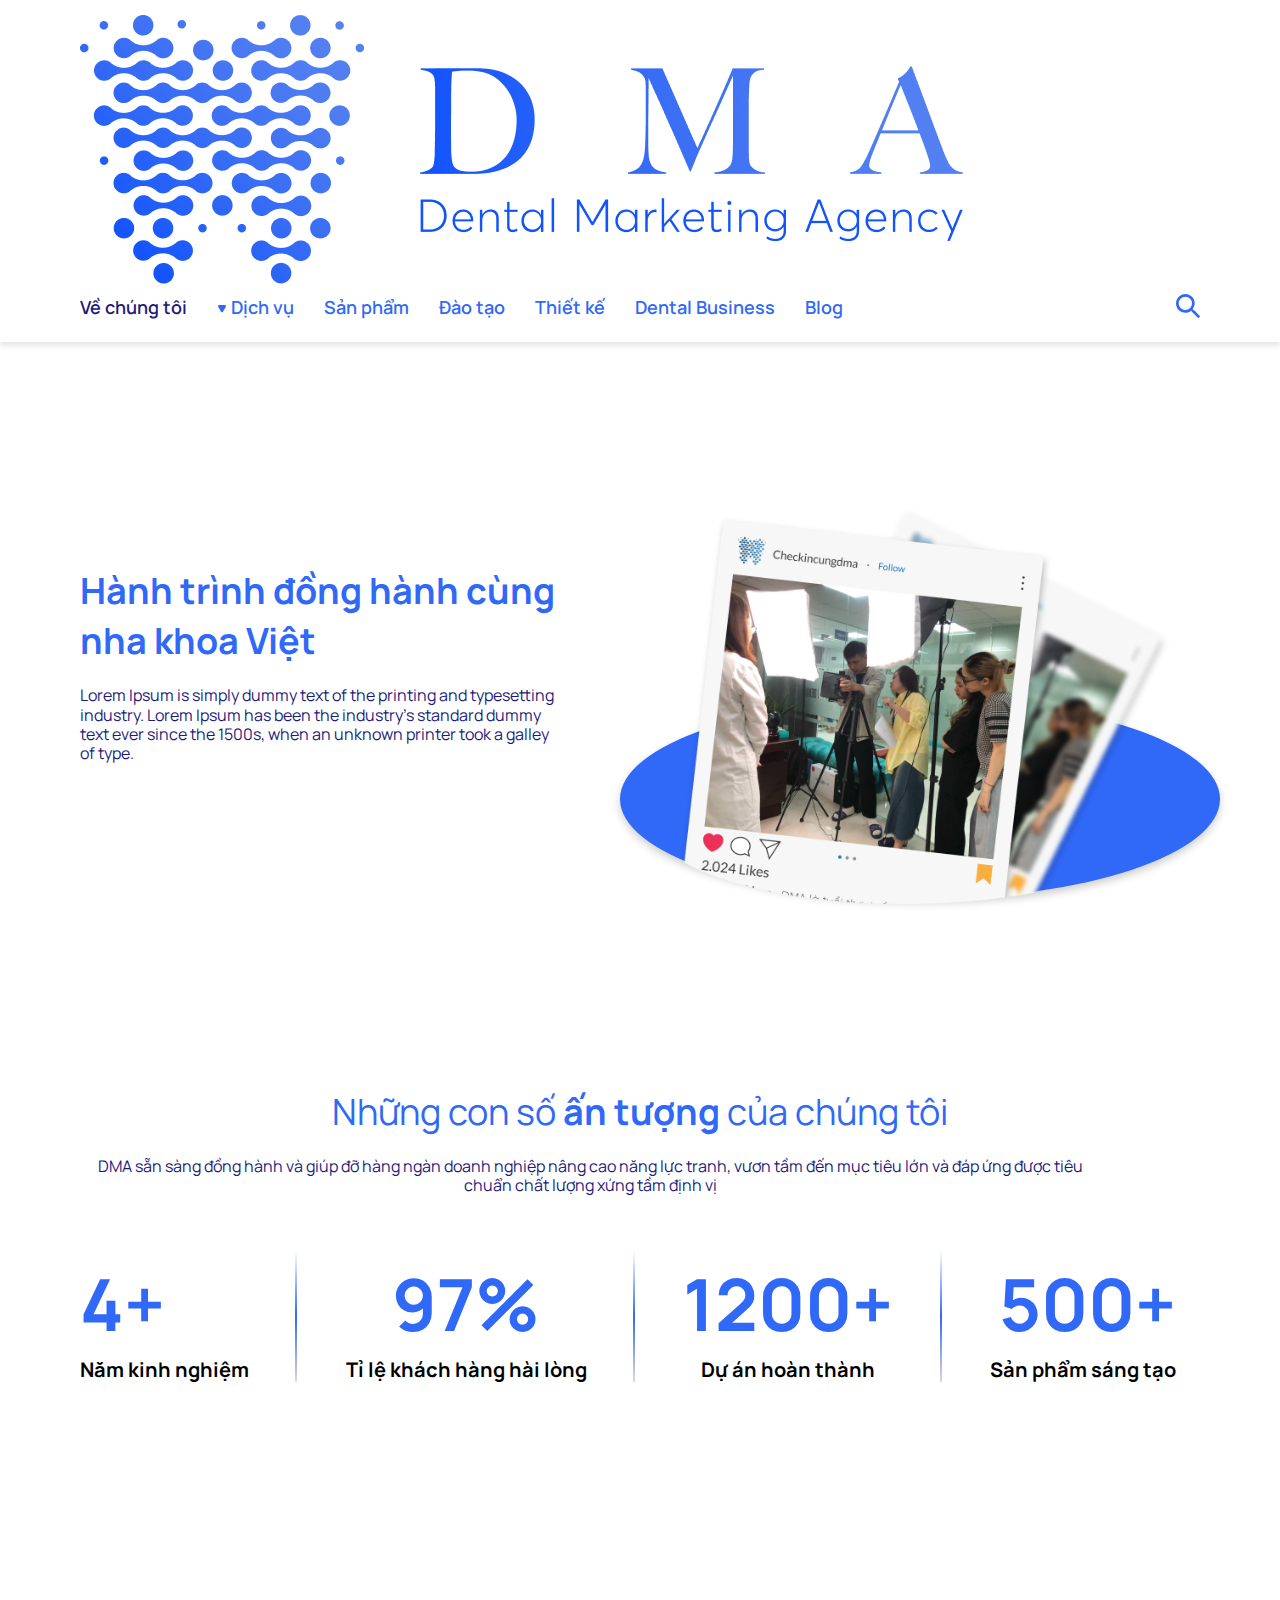
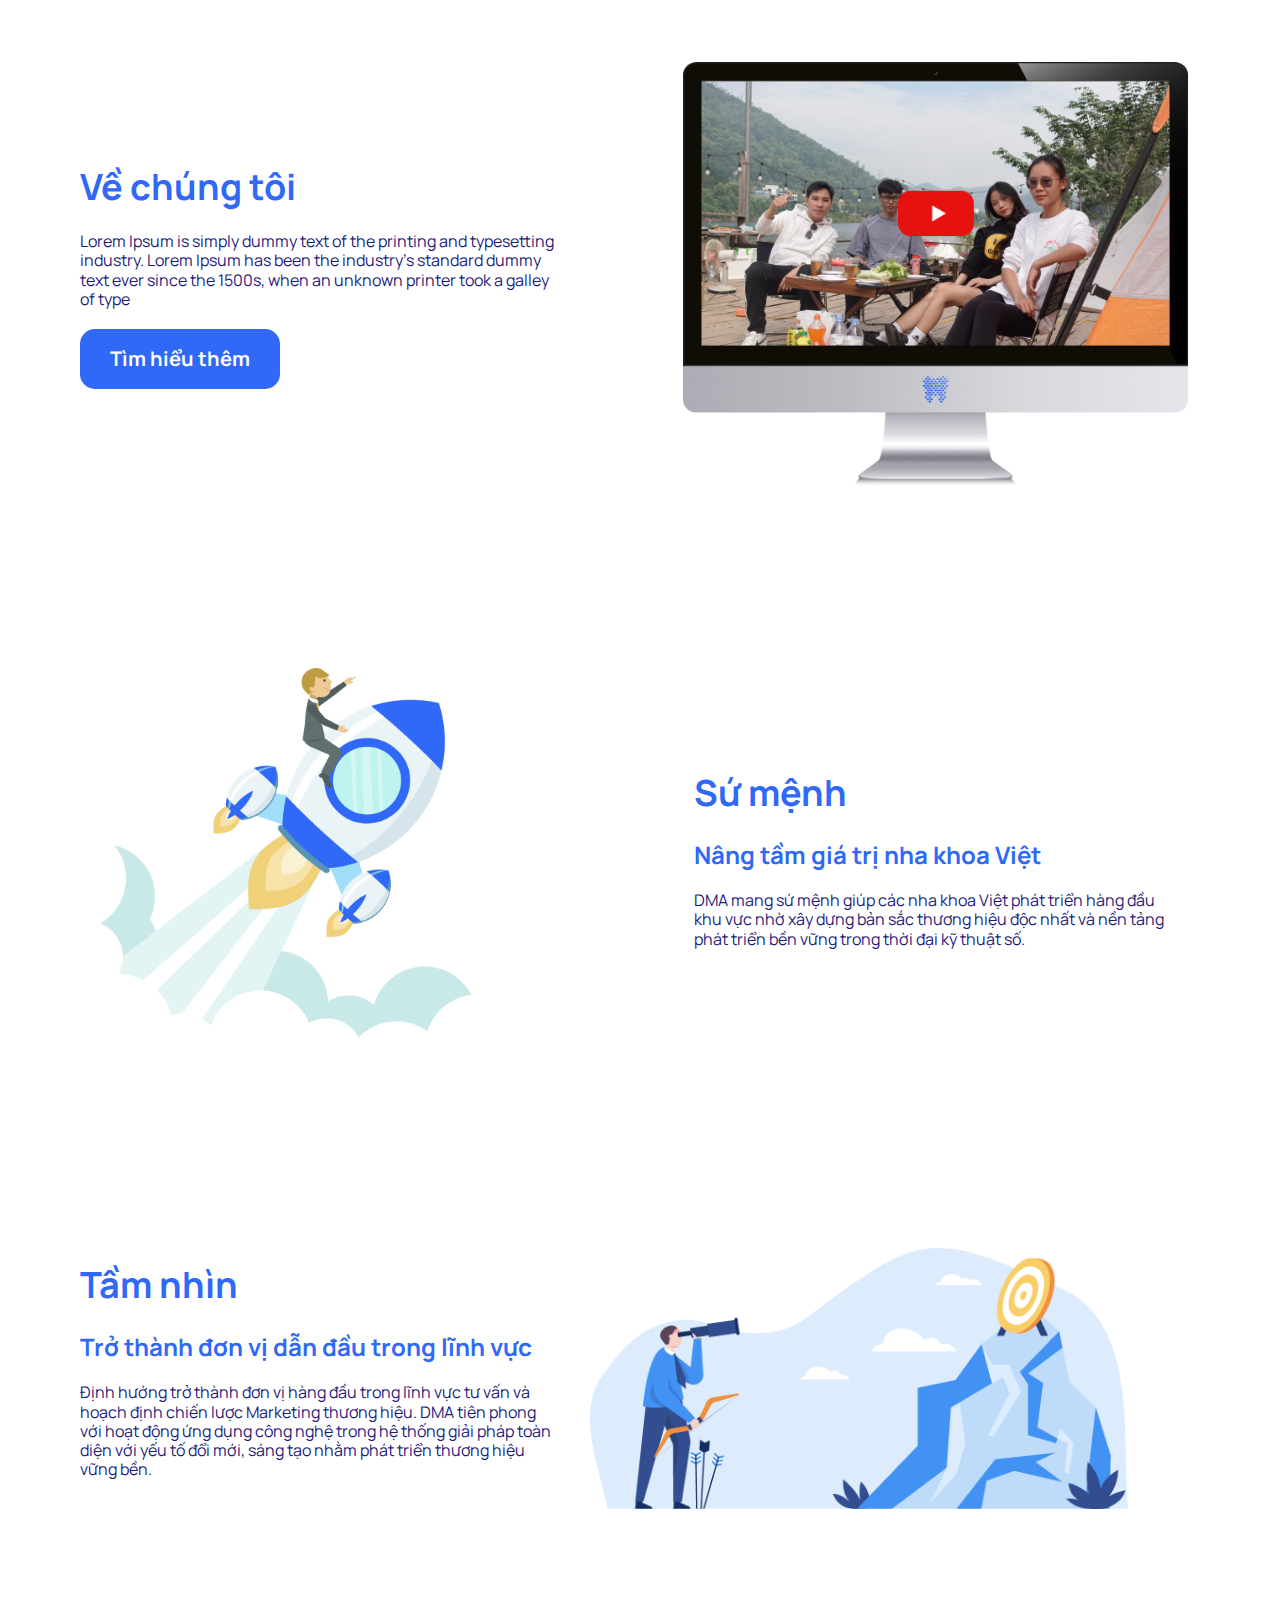
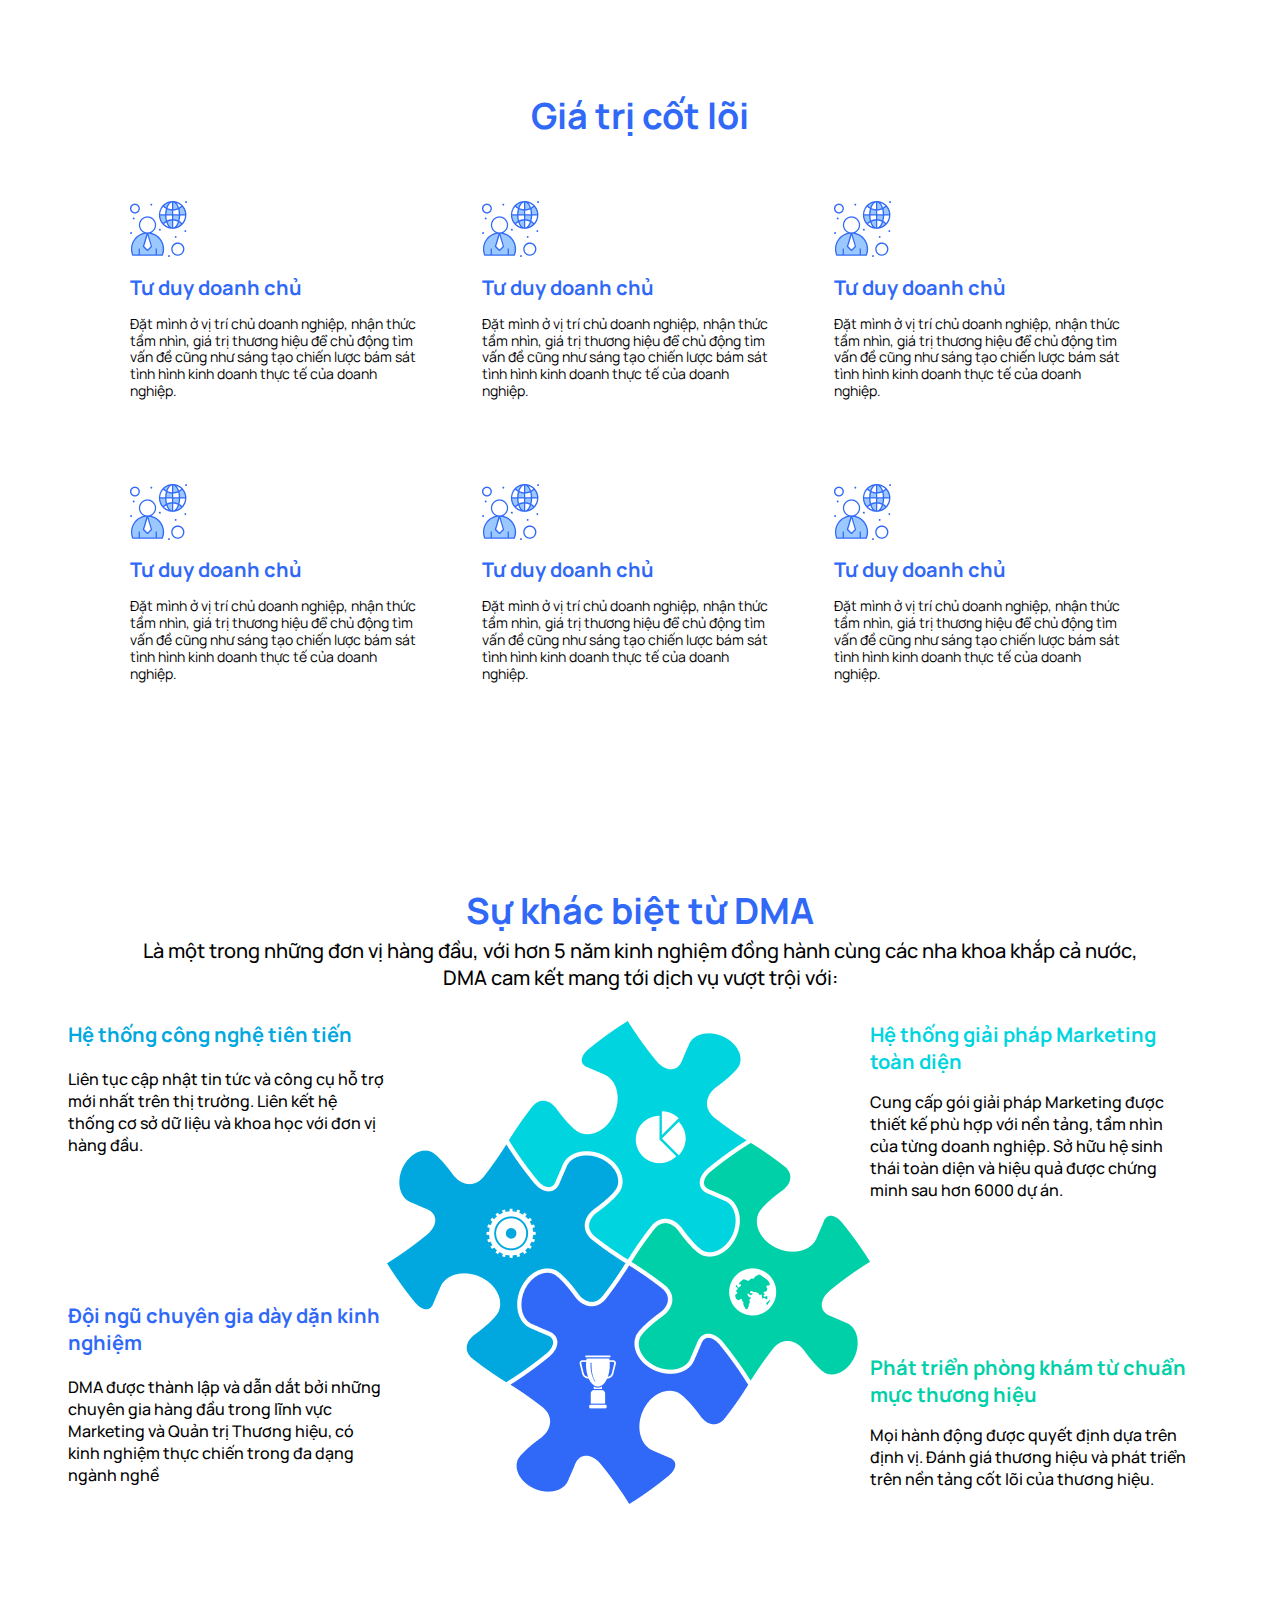
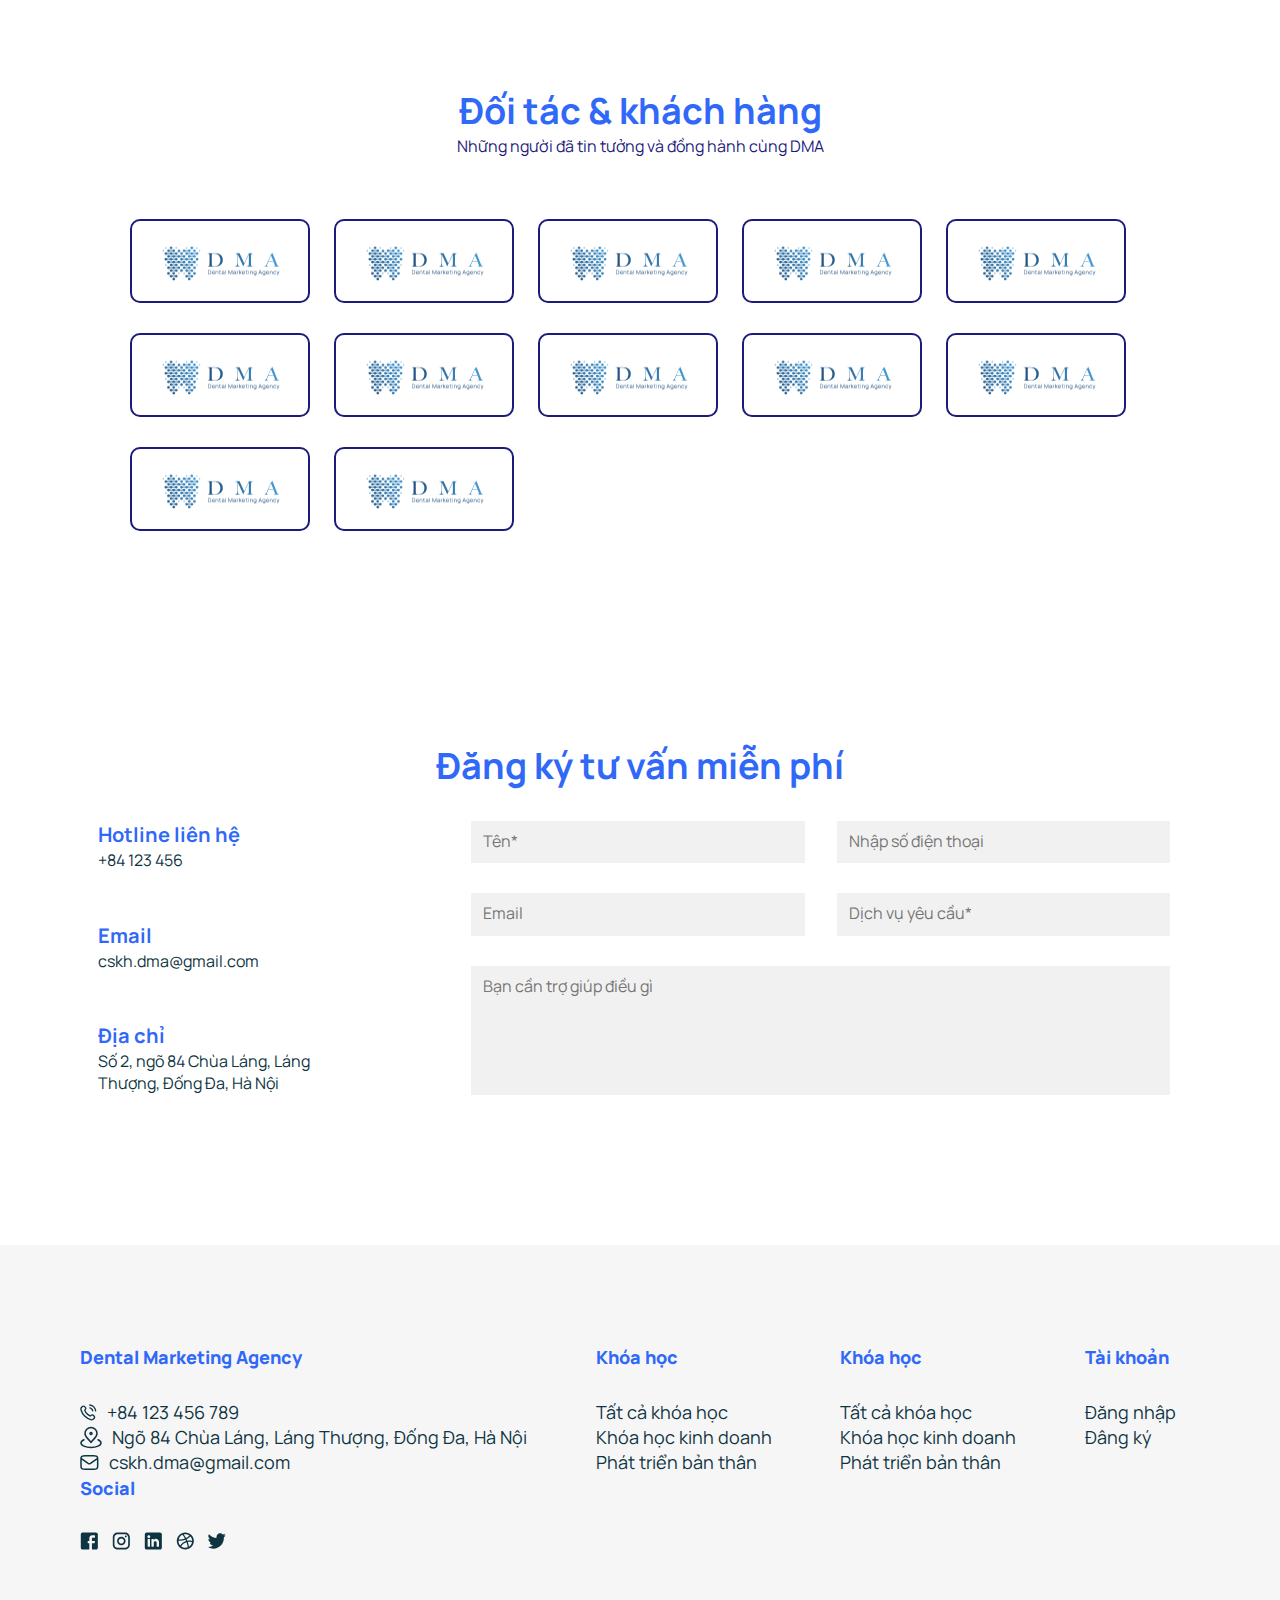
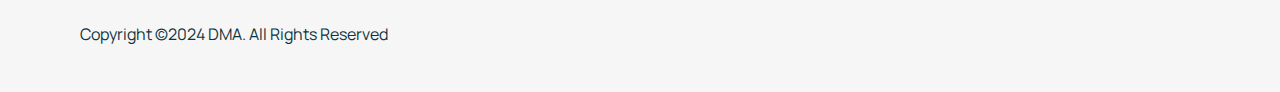
==== commit 56163008: "update code" ====
--- a/about.html
+++ b/about.html
@@ -30,7 +30,7 @@
               <ul class="menu">
                 <label for="toggle" class="close-btn">&times;</label>
                 <div class="col logo no-gutter">
-                  <img src="./images/Logo.png" alt="logo" />
+                  <a href="./index.html"><img src="./images/Logo.png" alt="logo"/></a>
                 </div>
                 <li class="list-menu__item"><a href="./about.html" style="color: var(--text-color);">Về chúng tôi</li></a>
                 <li class="list-menu__item marker"><a href="./advise.html"><span>
@@ -50,7 +50,7 @@
               </ul>
             </div>
             <div class="col logo no-gutter">
-              <img src="./images/Logo.png" alt="logo" />
+              <a href="./index.html"><img src="./images/Logo.png" alt="logo" /></a>
             </div>
             <div class="col sm-0">
               <ul class="list-menu">
@@ -89,7 +89,7 @@
         <!-- body -->
         <div class="body">
             <!-- Giới thiệu -->
-            <section class="introduce grid wide gutter-top">
+            <section class="introduce grid wide">
                 <div class="row align-center">
                     <div class="col left xs-12">
                         <h2>Hành trình đồng hành cùng
--- a/css/grid.css
+++ b/css/grid.css
@@ -1,7 +1,4 @@
-.container {
-  width: 1320px;
-  margin: 0 auto;
-}
+
 .container-fluid {
   width: 100%;
 }
@@ -14,7 +11,7 @@
 .wide {
   max-width: 1400px;
   margin: 0 auto;
-  width: 1320px;
+  width: var(--width-container);
 }
 .row {
   display: flex;
@@ -351,8 +348,6 @@
     flex: 0 0 100%;
     max-width: 100%;
   }
-
-  .lg-0,
   .lg-1,
   .lg-2,
   .lg-3,
--- a/css/base.css
+++ b/css/base.css
@@ -2,6 +2,7 @@
   --primary-color: rgb(48, 104, 247);
   --text-color: #1c1a7b;
   --second-color-text: #0e3441;
+  --width-container: 1320px;
 }
 
 @font-face {
@@ -36,11 +37,10 @@
 }
 
 .btn {
-  width: 220px;
   border-radius: 15px;
   font-weight: bold;
   font-size: 24px;
-  padding: 20px 0;
+  padding: 20px 27px;
   line-height: 1;
   cursor: pointer;
   border: none;
@@ -54,7 +54,7 @@
 .btn--default {
   color: var(--primary-color);
   background-color: #fff;
-  border-color: var(--primary-color);
+  border:1px solid var(--primary-color);
 }
 .frame {
   position: relative;
@@ -334,10 +334,11 @@
 }
 
 .social-network {
-  position: absolute;
+  position: fixed;
   right: 0;
   top: 0;
-  transform: translate(calc(100% + 50px), -40px);
+  transform: translate(-100px, 150px);
+  z-index: 1000000;
 }
 
 .social-network img {
@@ -453,6 +454,9 @@
 
 /* ---------------------------------responsive---------------------------------- */
 @media screen and (max-width: 1599px) {
+  .gutter-top{
+    margin-top: 180px!important;
+  }
   .header {
     padding: 15px 0;
   }
@@ -482,6 +486,11 @@
   }
   .indicators .number h3 {
     font-size: 7.2rem;
+  }
+}
+@media screen and (max-width:1399px) {
+  .social-network{
+    display: none;
   }
 }
 @media screen and (max-width: 1199px) {
@@ -541,6 +550,10 @@
     font-size: 2rem;
   }
 
+  .social-network {
+    display: none;
+  }
+
   .register .info p {
     font-size: 1.6rem;
   }
@@ -670,6 +683,12 @@
   .article > div {
     justify-content: space-between;
   }
+  .sm-12.article > div{
+    justify-content: flex-start;
+  }
+  .sm-12.article > div > span{
+    margin-right: 16px;
+  }
   .article > div > span {
     margin-right: 0;
   }
@@ -711,9 +730,11 @@
   .gutter-top{
     margin-top: 80px!important;
   }
-  
+  .indicators h3{
+    font-size: 2rem;
+  }
   .indicators p{
-    font-size: 1rem;
+    font-size: 1.2rem;
   }
   
   .indicators .number h3 {
@@ -751,6 +772,12 @@
     margin-bottom: 2rem;
     padding: 0;
   }
+  .xs-12.article > div{
+    justify-content: flex-start;
+  }
+  .xs-12.article > div > span{
+    margin-right: 16px;
+  }
   footer {
     margin-top: 10rem;
     padding-top: 5rem;
--- a/css/about.css
+++ b/css/about.css
@@ -2,7 +2,9 @@
 .grid.introduce {
   position: relative;
 }
-
+section:first-child {
+  margin-top: 100px;
+}
 .introduce .left {
   padding-right: 1.6rem;
   flex: 0 0 45.15151515%;
@@ -335,7 +337,6 @@
   .testimonial .wide {
     width: 1120px;
   }
- 
 }
 
 @media screen and (max-width: 1399px) {
@@ -666,12 +667,12 @@
   .business .col h6 {
     font-size: 2rem;
   }
- 
+
   .difference .title p {
     font-size: 16px;
     width: 540px;
   }
- 
+
   input,
   textarea {
     font-size: 1.3rem;
@@ -682,23 +683,48 @@
 }
 
 @media screen and (max-width: 575px) {
-  .difference > .row{
+  section:first-child {
+    margin-top: 8rem;
+  }
+  .difference > .row {
     flex-direction: column;
   }
-  .left p .products .title span,
+  .introduce .left h2,
+  .title h3 {
+    font-size: 2rem;
+  }
+  .left p,
+  .products .title span,
   .training .title span,
-  .title p {
+  .title p,
+  .products .prd p,
+  .difference .row p,
+  .difference .title p {
     margin: 1rem 0;
+    font-size: 1.2rem;
+    line-height: 1.3;
+  }
+  .indicators .number {
+    margin: 1rem 0 0;
+    text-align: center !important;
+  }
+  .introduce .left h4,
+  .products .prd h5,
+  .difference .row h6 {
+    font-size: 1.6rem;
+    margin: 0;
   }
   .introduce .left {
     text-align: center;
     order: 2;
-    margin-top: 20px;
+    margin-top: 0;
   }
   .introduce .left > .row {
     justify-content: center;
   }
-
+  .introduce .right {
+    margin: 20px 0;
+  }
   .introduce .right img {
     width: 80%;
   }
@@ -708,15 +734,26 @@
   .introduce .right {
     order: 2;
   }
-  .difference .title p{
+  .difference .title p {
     width: 100%;
   }
   #jouney img {
     width: 90% !important;
   }
   .ellipse {
-    transform: translate(-10px, -5px);
+    transform: translate(-10px, -25px);
     width: 90%;
     height: 110px;
   }
-}
+  .list-prd {
+    margin-top: 2rem;
+  }
+  .products .prd {
+    padding: 0 1rem 1.2rem;
+  }
+  .products .col img {
+    width: 4rem;
+    display: block;
+    margin: 0 auto;
+  }
+}
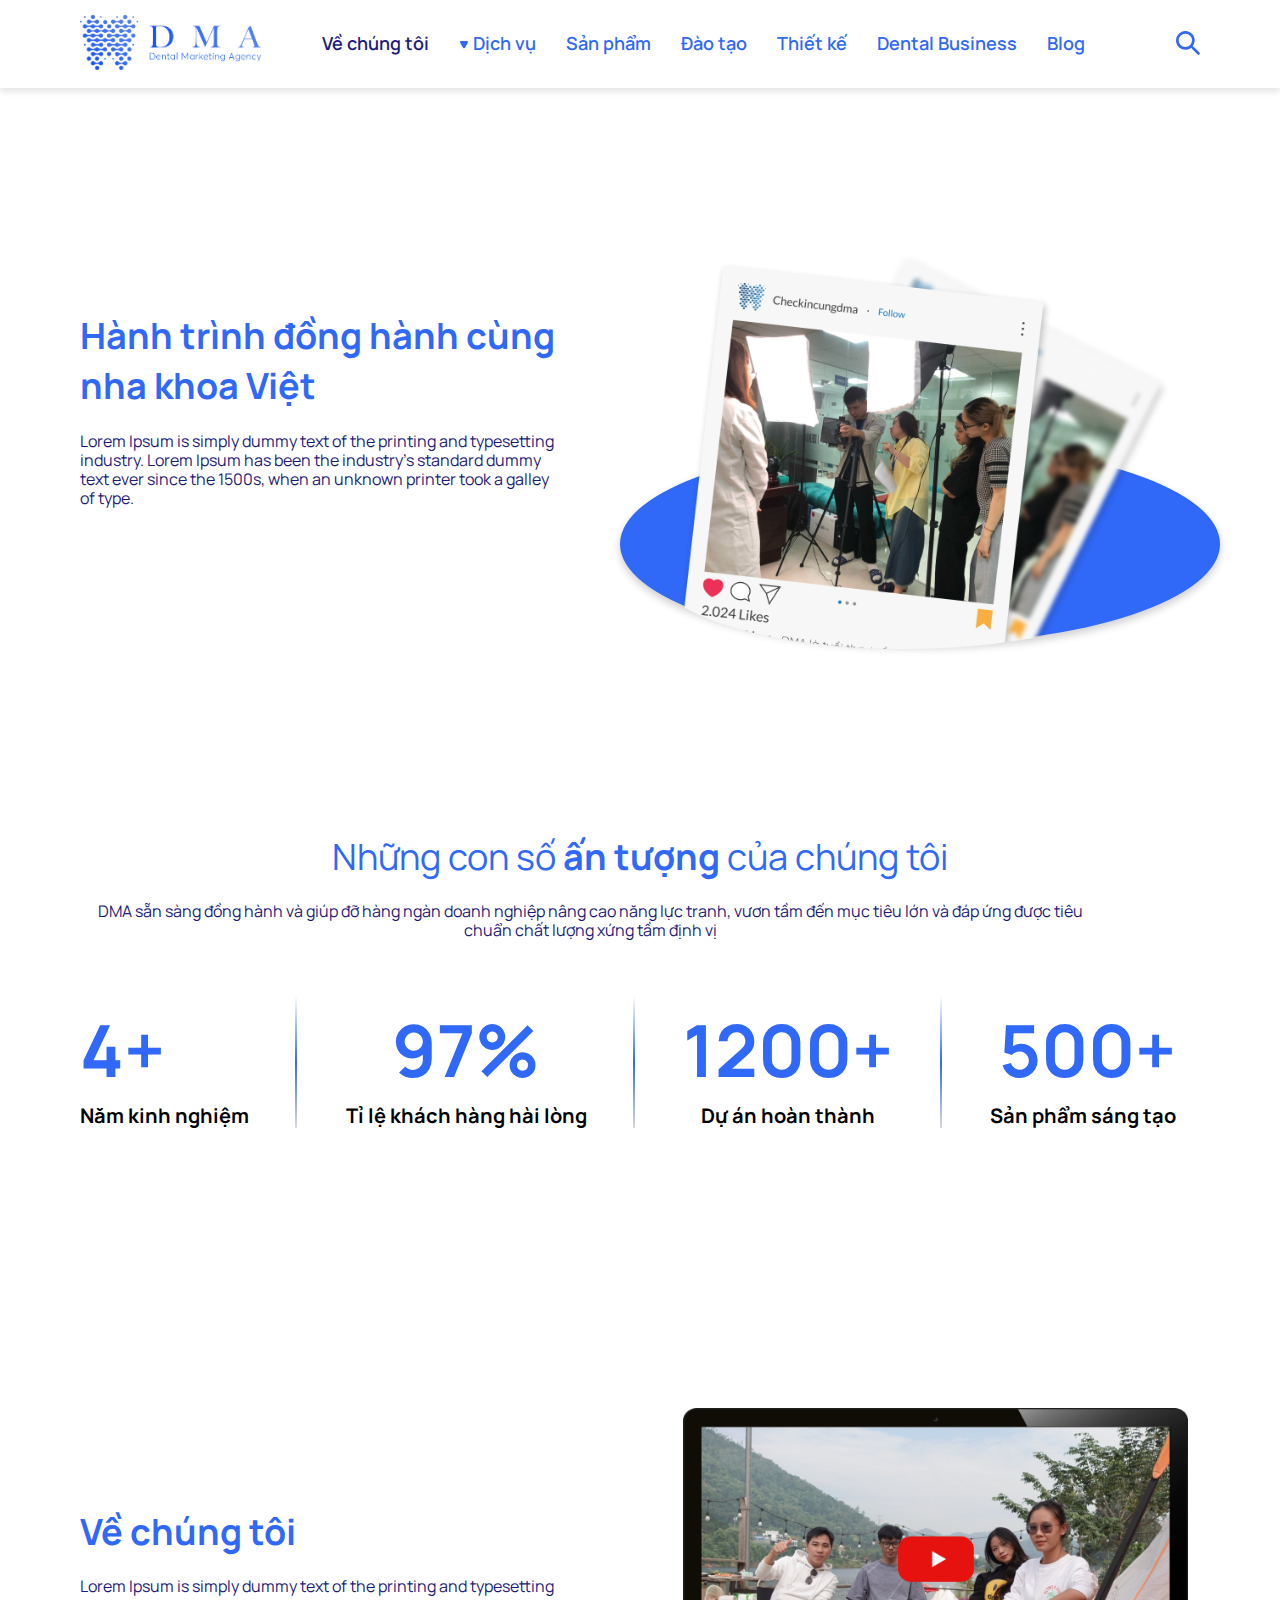
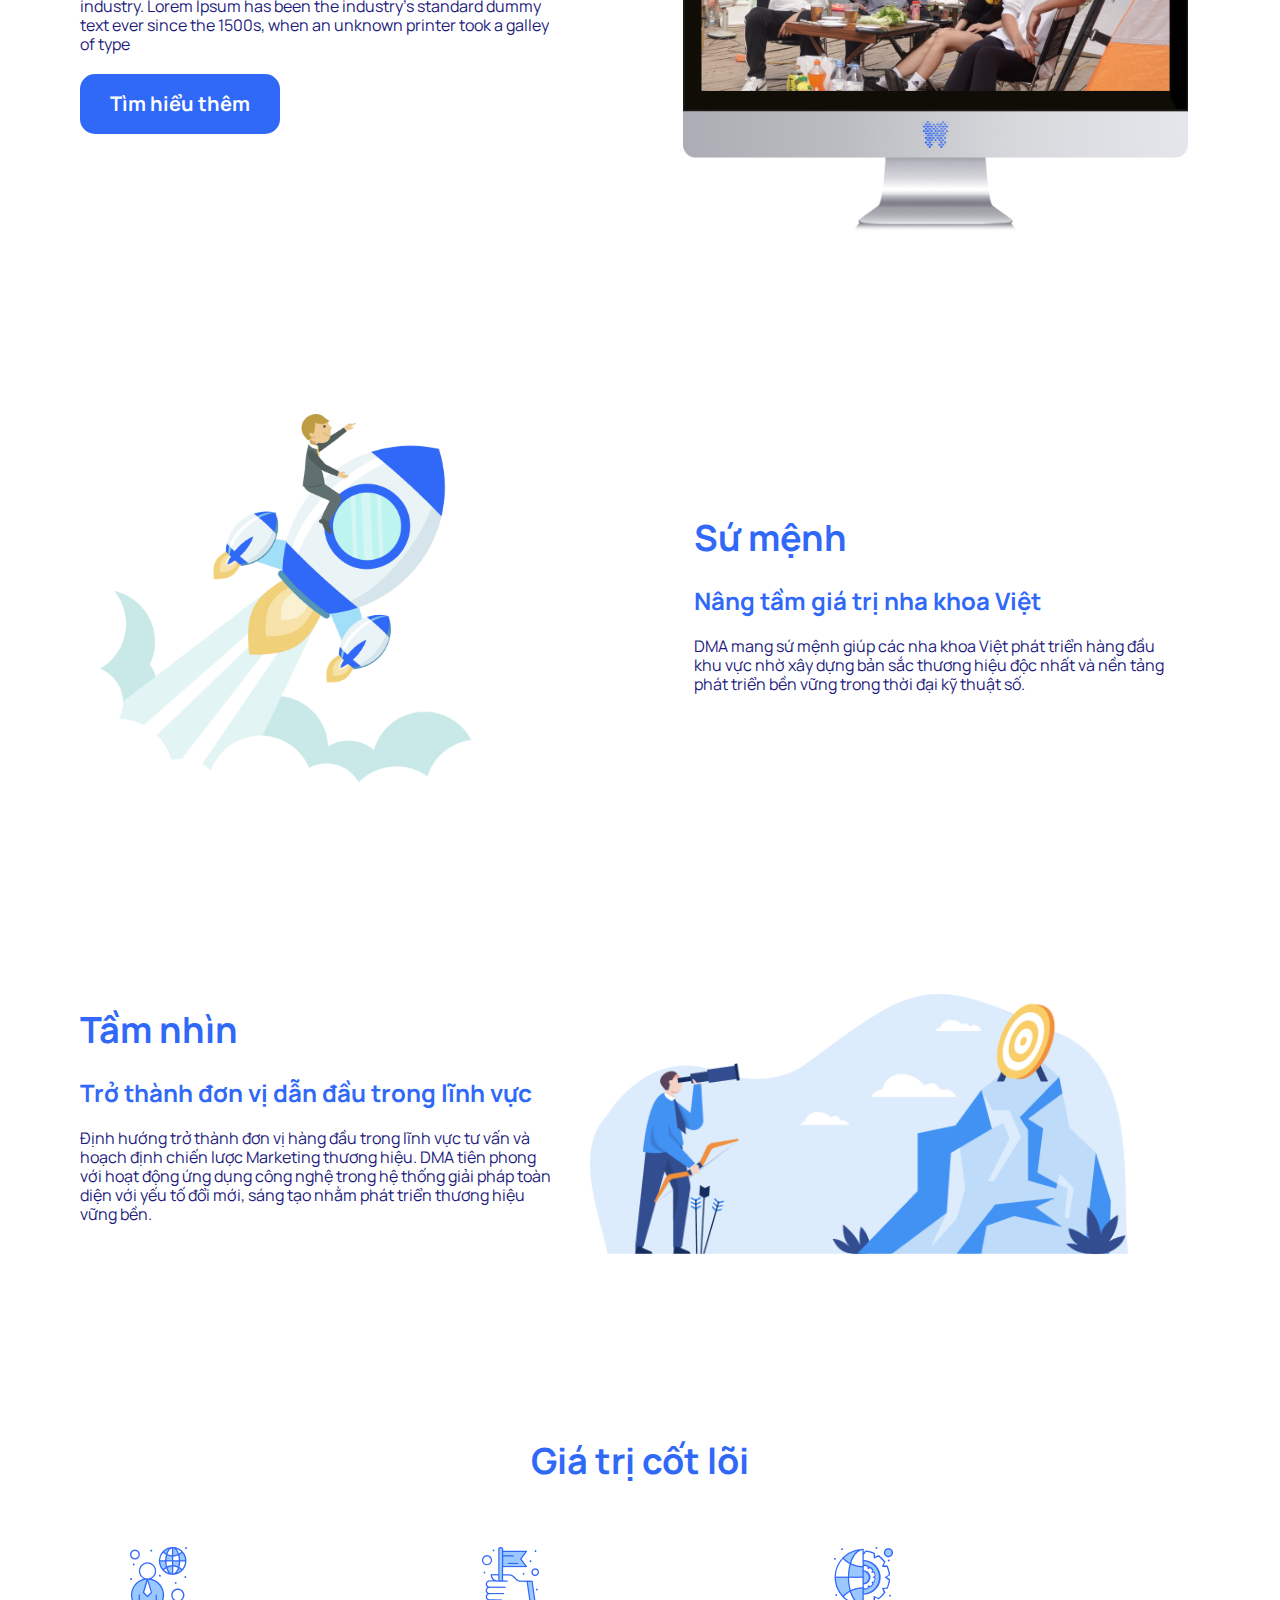
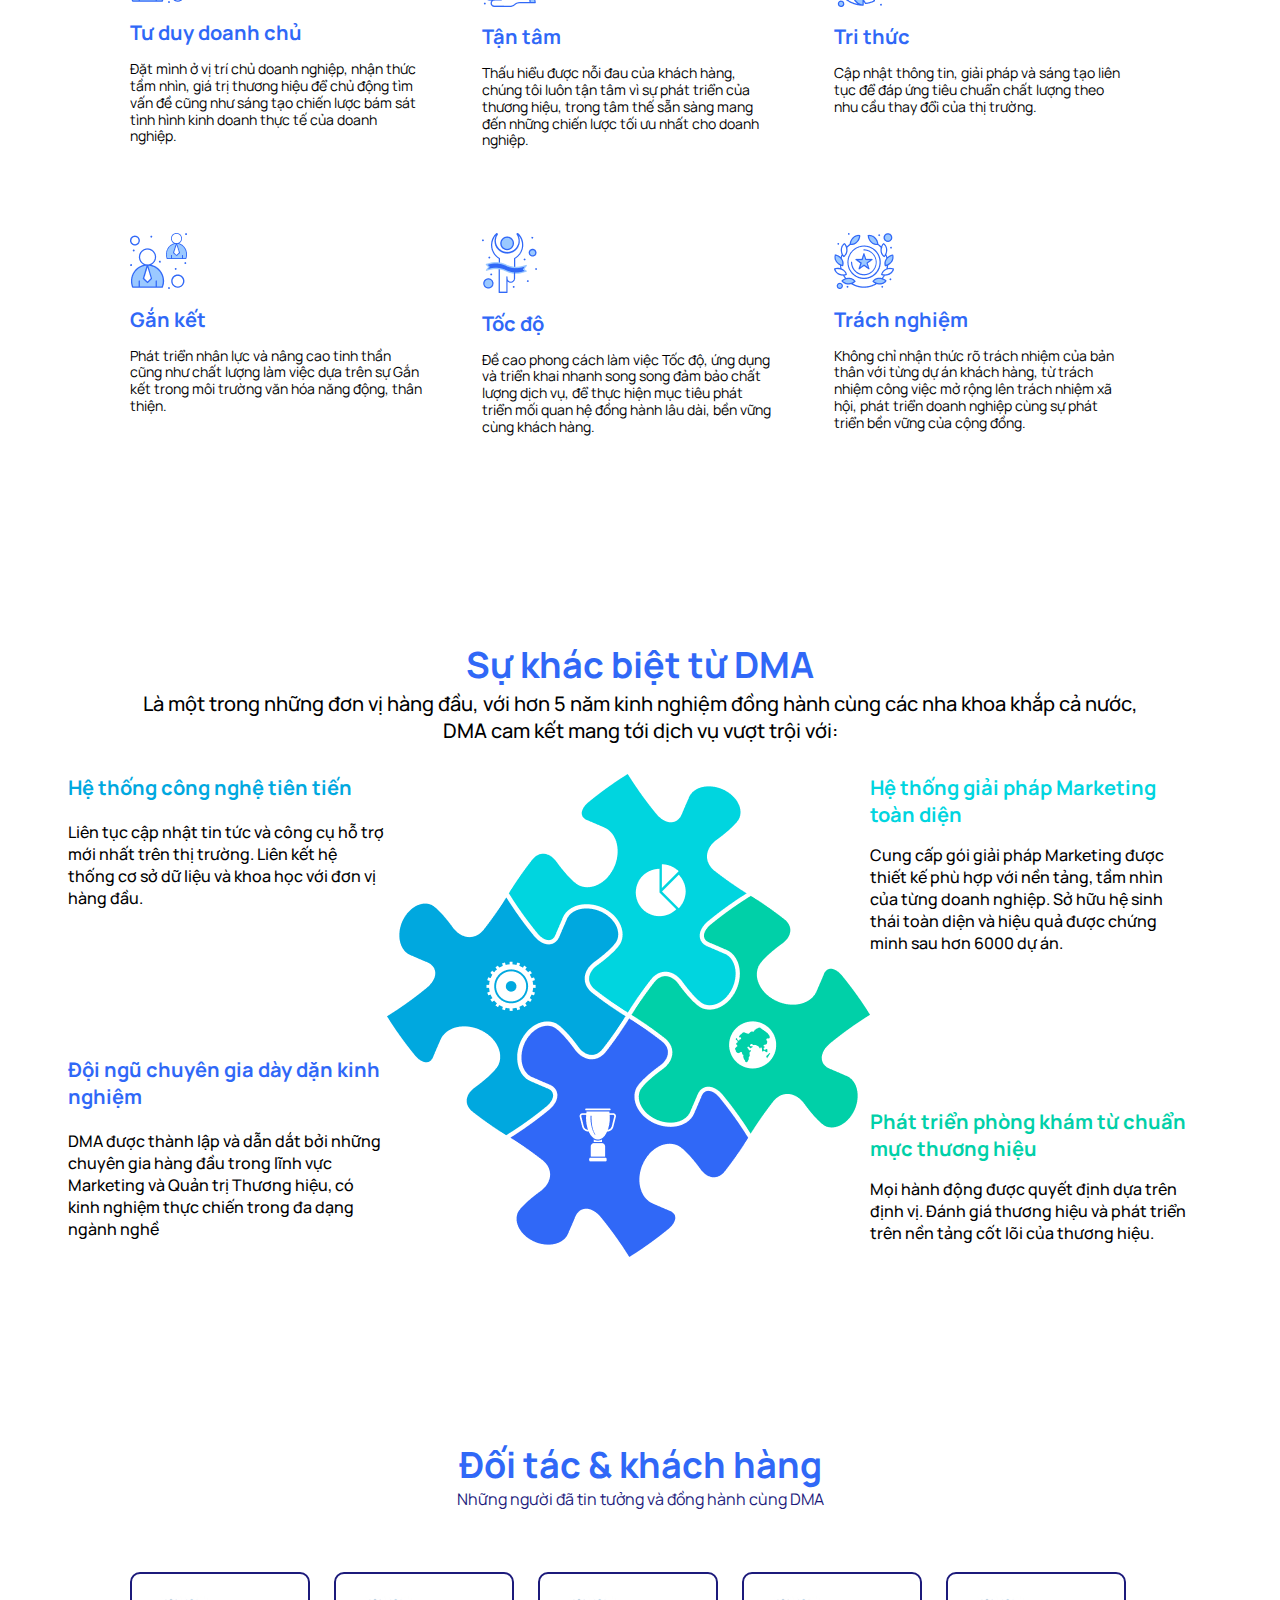
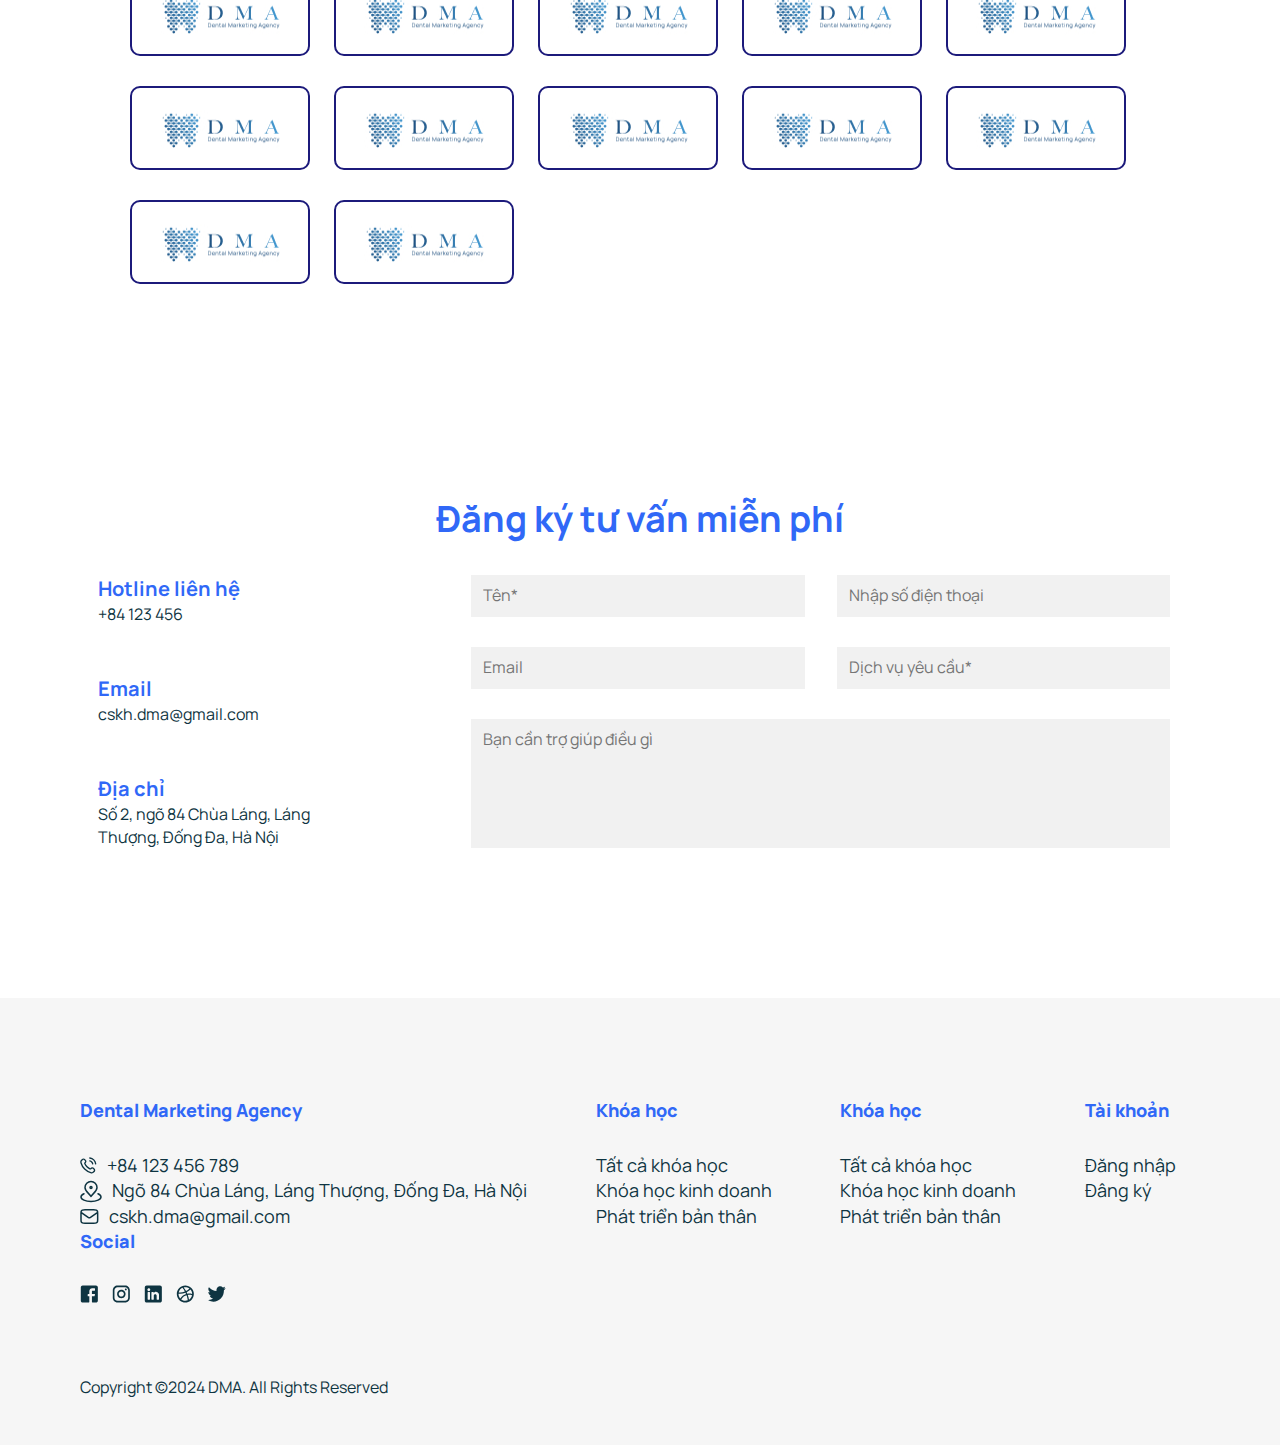
==== commit bc943e9c: "ghep api" ====
--- a/about.html
+++ b/about.html
@@ -2,328 +2,334 @@
 <html lang="en">
 
 <head>
-    <meta charset="UTF-8" />
-    <meta name="viewport" content="width=device-width, initial-scale=1.0" />
-    <title>Document</title>
-    <link rel="stylesheet" href="./css/reset.css" />
-    <link rel="stylesheet" href="./css/grid.css">
-    <link rel="stylesheet" href="./css/base.css" />
-    <link rel="stylesheet" href="./css/about.css" />
-    <link href="https://fonts.googleapis.com/css2?family=Manrope:wght@400;500;600;700&display=swap" rel="stylesheet" />
+  <meta charset="UTF-8" />
+  <meta name="viewport" content="width=device-width, initial-scale=1.0" />
+  <link rel="icon" href="./images/img_partner.jpg" type="image/png">
+  <title>Trang chủ | Dental Marketing Agency</title>
+  <link rel="stylesheet" href="./css/reset.css" />
+  <link rel="stylesheet" href="./css/grid.css">
+  <link rel="stylesheet" href="./css/base.css" />
+  <link rel="stylesheet" href="./css/about.css" />
+  <link href="https://fonts.googleapis.com/css2?family=Manrope:wght@400;500;600;700&display=swap" rel="stylesheet" />
 </head>
 
 <body>
-    <div class="wrapper">
+  <div class="wrapper">
     <!-- header -->
-    <header class="header">
-        <div class="grid wide">
-          <div class="row no-gutter justify-between align-center">
-            <!-- menu-hamburger -->
-            <div class="menu-hamburger xl-0 sm-1">
-              <input type="checkbox" id="toggle" class="toggle-checkbox">
-              <label for="toggle" class="icon-menu-hamburger">
-                <svg xmlns="http://www.w3.org/2000/svg" width="20px" height="20px" viewBox="0 0 448 512">
-                  <path
-                    d="M0 96C0 78.3 14.3 64 32 64l384 0c17.7 0 32 14.3 32 32s-14.3 32-32 32L32 128C14.3 128 0 113.7 0 96zM0 256c0-17.7 14.3-32 32-32l384 0c17.7 0 32 14.3 32 32s-14.3 32-32 32L32 288c-17.7 0-32-14.3-32-32zM448 416c0 17.7-14.3 32-32 32L32 448c-17.7 0-32-14.3-32-32s14.3-32 32-32l384 0c17.7 0 32 14.3 32 32z" />
-                </svg>
-              </label>
-              <ul class="menu">
-                <label for="toggle" class="close-btn">&times;</label>
-                <div class="col logo no-gutter">
-                  <a href="./index.html"><img src="./images/Logo.png" alt="logo"/></a>
-                </div>
-                <li class="list-menu__item"><a href="./about.html" style="color: var(--text-color);">Về chúng tôi</li></a>
-                <li class="list-menu__item marker"><a href="./advise.html"><span>
-                      <svg class="dropdown-icon" width="10" height="10" viewBox="0 0 9 7" fill="none"
-                        xmlns="http://www.w3.org/2000/svg">
-                        <path
-                          d="M5.36603 6C4.98113 6.66667 4.01887 6.66667 3.63397 6L1.0359 1.5C0.650999 0.833335 1.13212 2.22131e-07 1.90192 2.89429e-07L7.09808 7.43691e-07C7.86788 8.10989e-07 8.349 0.833334 7.9641 1.5L5.36603 6Z"
-                          fill="#3068F7" />
-                      </svg>
-  
-                    </span> Dịch vụ</li></a>
-                <li class="list-menu__item"><a href="./product.html"> Sản phẩm</li></a>
-                <li class="list-menu__item"><a href="./train.html"> Đào tạo</li></a>
-                <li class="list-menu__item"><a href=""> Thiết kế</li></a>
-                <li class="list-menu__item"><a href=""> Dental Business</li></a>
-                <li class="list-menu__item"><a href="./blog.html"> Blog</li></a>
-              </ul>
-            </div>
+   <!-- header -->
+   <header class="header">
+    <div class="grid wide">
+      <div class="row no-gutter justify-between align-center">
+        <!-- menu-hamburger -->
+        <div class="menu-hamburger xl-0 sm-1">
+          <input type="checkbox" id="toggle" class="toggle-checkbox">
+          <label for="toggle" class="icon-menu-hamburger">
+            <svg xmlns="http://www.w3.org/2000/svg" width="20px" height="20px" viewBox="0 0 448 512">
+              <path
+                d="M0 96C0 78.3 14.3 64 32 64l384 0c17.7 0 32 14.3 32 32s-14.3 32-32 32L32 128C14.3 128 0 113.7 0 96zM0 256c0-17.7 14.3-32 32-32l384 0c17.7 0 32 14.3 32 32s-14.3 32-32 32L32 288c-17.7 0-32-14.3-32-32zM448 416c0 17.7-14.3 32-32 32L32 448c-17.7 0-32-14.3-32-32s14.3-32 32-32l384 0c17.7 0 32 14.3 32 32z" />
+            </svg>
+          </label>
+          <ul class="menu">
+            <label for="toggle" class="close-btn">&times;</label>
             <div class="col logo no-gutter">
+               <div class="col logo no-gutter">
               <a href="./index.html"><img src="./images/Logo.png" alt="logo" /></a>
             </div>
-            <div class="col sm-0">
-              <ul class="list-menu">
-                <li class="list-menu__item"><a href="./about.html" style="color: var(--text-color);"> Về chúng tôi</li></a>
-                <li class="list-menu__item marker"><a href="/advise.html"><span>
-                      <svg class="dropdown-icon" width="10" height="10" viewBox="0 0 9 7" fill="none"
-                        xmlns="http://www.w3.org/2000/svg">
-                        <path
-                          d="M5.36603 6C4.98113 6.66667 4.01887 6.66667 3.63397 6L1.0359 1.5C0.650999 0.833335 1.13212 2.22131e-07 1.90192 2.89429e-07L7.09808 7.43691e-07C7.86788 8.10989e-07 8.349 0.833334 7.9641 1.5L5.36603 6Z"
-                          fill="#3068F7" />
-                      </svg>
-  
-                    </span> Dịch vụ</li></a>
-                <li class="list-menu__item"><a href="/product.html"> Sản phẩm</li></a>
-                <li class="list-menu__item"><a href="/train.html"> Đào tạo</li></a>
-                <li class="list-menu__item"><a href=""> Thiết kế</li></a>
-                <li class="list-menu__item"><a href=""> Dental Business</li></a>
-                <li class="list-menu__item"><a href="/blog.html"> Blog</li></a>
-              </ul>
-            </div>
-            
-            <div class="col search sm-0">
-              <div class="align-center row" style="margin: 0;height: 100%;">
-                <span class="align-center">
-                  <svg width="27" height="27" viewBox="0 0 27 27" fill="none" xmlns="http://www.w3.org/2000/svg">
-                    <path fill-rule="evenodd" clip-rule="evenodd"
-                      d="M20.8086 18.6822L26.8075 24.6883C27.0754 24.9862 27.0622 25.4424 26.7775 25.7243L25.7277 26.7754C25.5869 26.9175 25.3952 26.9975 25.1953 26.9975C24.9953 26.9975 24.8037 26.9175 24.6629 26.7754L18.664 20.7693C18.4981 20.603 18.3475 20.4221 18.2141 20.2287L17.0893 18.7272C15.2282 20.2151 12.9171 21.0252 10.5355 21.0245C5.62785 21.0416 1.36328 17.6521 0.266542 12.8628C-0.830192 8.07343 1.53362 3.16242 5.95852 1.03721C10.3834 -1.088 15.6885 0.139776 18.733 3.99366C21.7774 7.84754 21.7488 13.299 18.664 17.1206L20.1637 18.1566C20.3979 18.3067 20.6143 18.483 20.8086 18.6822ZM3.03678 10.5138C3.03678 14.6602 6.39402 18.0215 10.5354 18.0215C12.5241 18.0215 14.4314 17.2305 15.8377 15.8225C17.2439 14.4146 18.034 12.505 18.034 10.5138C18.034 6.36749 14.6767 3.00621 10.5354 3.00621C6.39402 3.00621 3.03678 6.36749 3.03678 10.5138Z"
+            </div>
+            <li class="list-menu__item"><a href="./about.html" style="color: var(--text-color);">Về chúng tôi</li></a>
+            <li class="list-menu__item marker"><a href="./advise.html"><span>
+                  <svg class="dropdown-icon" width="10" height="10" viewBox="0 0 9 7" fill="none"
+                    xmlns="http://www.w3.org/2000/svg">
+                    <path
+                      d="M5.36603 6C4.98113 6.66667 4.01887 6.66667 3.63397 6L1.0359 1.5C0.650999 0.833335 1.13212 2.22131e-07 1.90192 2.89429e-07L7.09808 7.43691e-07C7.86788 8.10989e-07 8.349 0.833334 7.9641 1.5L5.36603 6Z"
                       fill="#3068F7" />
                   </svg>
-                </span>
-              </div>
-            </div>
-          </div>
-        </div>
-      </header>
-        <!-- body -->
-        <div class="body">
-            <!-- Giới thiệu -->
-            <section class="introduce grid wide">
-                <div class="row align-center">
-                    <div class="col left xs-12">
-                        <h2>Hành trình đồng hành cùng
-                            nha khoa Việt</h2>
-                        <p> Lorem Ipsum is simply dummy text of the printing and typesetting industry. Lorem Ipsum has
-                            been the industry's standard dummy text ever since the 1500s, when an unknown printer took a
-                            galley of type.</p>
-
-                    </div>
-                    <div class="col right xs-12" id="jouney">
-                        <img src="./images/jouney.png" alt="banner">
-                        <div class="ellipse"></div>
-                    </div>
-                </div>
-                <div class="social-network lg-0">
-                    <div class="icon">
-                        <img src="./images/messenger.png" alt="">
-                    </div>
-                    <div class="icon" style="margin:10px 0">
-                        <img src="./images/facebook.png" alt="">
-                    </div>
-                    <div class="icon">
-                        <img src="./images/zalo.png" alt="">
-                    </div>
-                </div>
-            </section>
-            <!-- Chỉ số -->
-            <section class="indicators grid wide gutter-top">
-                <h3>Những con số <strong>ấn tượng</strong> của chúng tôi</h3>
-                <p>DMA sẵn sàng đồng hành và giúp đỡ hàng ngàn doanh nghiệp nâng cao năng lực tranh,
-                    vươn tầm đến mục tiêu lớn và đáp ứng được tiêu chuẩn chất lượng xứng tầm định vị</p>
-                <div class="row">
-                    <div class="col number">
-                        <h3>4+</h3>
-                        <span>Năm kinh nghiệm</span>
-                    </div>
-                    <div class="col number">
-                        <h3>97%</h3>
-                        <span>Tỉ lệ khách hàng hài lòng</span>
-                    </div>
-                    <div class="col number">
-                        <h3>1200+</h3>
-                        <span>Dự án hoàn thành</span>
-                    </div>
-                    <div class="col number">
-                        <h3>500+</h3>
-                        <span>Sản phẩm sáng tạo</span>
-                    </div>
-                </div>
-            </section>
-            <!-- Hết chỉ số -->
-            <!-- Giới thiệu 2 -->
-            <section class="introduce grid wide gutter-top">
-                <div class="row align-center">
-                    <div class="col left xs-12">
-                        <h2>Về chúng tôi</h2>
-                        <p>Lorem Ipsum is simply dummy text of the printing and typesetting industry.
-                            Lorem Ipsum has been the industry's standard dummy text ever since the 1500s,
-                            when an unknown printer took a galley of type</p>
-                            <button class="btn btn--has-bg mr-4">Tìm hiểu thêm</button>
-                    </div>
-                    <div class="col right xl-o-1 xs-12">
-                        <img src="./images/Group 881.png" alt="banner">
-                    </div>
-                </div>
-            </section>
-            <!--End Giới thiệu 2 -->
-            <!--Dịch vụ -->
-            <section class="introduce grid wide gutter-top service" style="margin-top: 145px;">
-                <div class="row align-center">
-                    <div class="col right lg-6">
-                        <img src="./images/rocket.png" alt="banner" style="display: inline-block;">
-                    </div>
-                    <div class="col left lg-6">
-                        <h2>Sứ mệnh</h2>
-                        <h4>Nâng tầm giá trị nha khoa Việt</h4>
-                        <p>DMA mang sứ mệnh giúp các nha khoa Việt phát triển hàng đầu khu vực nhờ xây dựng bản sắc
-                            thương hiệu độc nhất và nền tảng phát triển bền vững trong thời đại kỹ thuật số.</p>
-
-                    </div>
-                </div>
-            </section>
-            <!-- End dịch vụ -->
-            <section class="introduce grid wide gutter-top service" style="margin-top: 145px;">
-                <div class="row align-center">
-                    <div class="col left lg-6">
-                        <h2>Tầm nhìn</h2>
-                        <h4>Trở thành đơn vị dẫn đầu trong lĩnh vực</h4>
-                        <p>Định hướng trở thành đơn vị hàng đầu trong lĩnh vực tư vấn và hoạch định chiến lược Marketing
-                            thương hiệu. DMA tiên phong với hoạt động ứng dụng công nghệ trong hệ thống giải pháp toàn
-                            diện với yếu tố đổi mới, sáng tạo nhằm phát triển thương hiệu vững bền.</p>
-
-                    </div>
-                    <div class="col right lg-6">
-                        <img src="./images/vision.png" alt="banner" style="display: inline-block;">
-                    </div>
-                </div>
-            </section>
-            <!-- Sản phẩm -->
-            <section class="products grid wide gutter-top">
-                <div class="title">
-                    <h3>Giá trị cốt lõi</h3>
-                </div>
-                <div class="list-prd row justify-center">
-                    <div class="col prd sm-6">
-                        <img src="./images/user.png" alt="">
-                        <h5>Tư duy doanh chủ</h5>
-                        <p>Đặt mình ở vị trí chủ doanh nghiệp, nhận thức tầm nhìn, giá trị thương hiệu để chủ động tìm
-                            vấn đề cũng như sáng tạo chiến lược bám sát tình hình kinh doanh thực tế của doanh nghiệp.
-                        </p>
-                    </div>
-                    <div class="col prd sm-6">
-                        <img src="./images/user.png" alt="">
-                        <h5>Tư duy doanh chủ</h5>
-                        <p>Đặt mình ở vị trí chủ doanh nghiệp, nhận thức tầm nhìn, giá trị thương hiệu để chủ động tìm
-                            vấn đề cũng như sáng tạo chiến lược bám sát tình hình kinh doanh thực tế của doanh nghiệp.
-                        </p>
-                    </div>
-                    <div class="col prd sm-6">
-                        <img src="./images/user.png" alt="">
-                        <h5>Tư duy doanh chủ</h5>
-                        <p>Đặt mình ở vị trí chủ doanh nghiệp, nhận thức tầm nhìn, giá trị thương hiệu để chủ động tìm
-                            vấn đề cũng như sáng tạo chiến lược bám sát tình hình kinh doanh thực tế của doanh nghiệp.
-                        </p>
-                    </div>
-                    <div class="col prd sm-6">
-                        <img src="./images/user.png" alt="">
-                        <h5>Tư duy doanh chủ</h5>
-                        <p>Đặt mình ở vị trí chủ doanh nghiệp, nhận thức tầm nhìn, giá trị thương hiệu để chủ động tìm
-                            vấn đề cũng như sáng tạo chiến lược bám sát tình hình kinh doanh thực tế của doanh nghiệp.
-                        </p>
-                    </div>
-                    <div class="col prd sm-6">
-                        <img src="./images/user.png" alt="">
-                        <h5>Tư duy doanh chủ</h5>
-                        <p>Đặt mình ở vị trí chủ doanh nghiệp, nhận thức tầm nhìn, giá trị thương hiệu để chủ động tìm
-                            vấn đề cũng như sáng tạo chiến lược bám sát tình hình kinh doanh thực tế của doanh nghiệp.
-                        </p>
-                    </div>
-                    <div class="col prd sm-6">
-                        <img src="./images/user.png" alt="">
-                        <h5>Tư duy doanh chủ</h5>
-                        <p>Đặt mình ở vị trí chủ doanh nghiệp, nhận thức tầm nhìn, giá trị thương hiệu để chủ động tìm
-                            vấn đề cũng như sáng tạo chiến lược bám sát tình hình kinh doanh thực tế của doanh nghiệp.
-                        </p>
-                    </div>
-
-                </div>
-            </section>
-            <section class="grid wide gutter-top difference">
-                <div class="title">
-                    <h3>Sự khác biệt từ DMA</h3>
-                    <p>Là một trong những đơn vị hàng đầu, với hơn 5 năm kinh nghiệm đồng hành cùng các nha khoa khắp cả
-                        nước, DMA cam kết mang tới dịch vụ vượt trội với:</p>
-                </div>
-                <div class="row">
-                    <div class="left">
-                        <div class="section-top">
-                            <h6 style="color: #00A8DF;">Hệ thống công nghệ tiên tiến</h6>
-                            <p>Liên tục cập nhật tin tức và công cụ hỗ trợ mới nhất trên thị trường.
-                                Liên kết hệ thống cơ sở dữ liệu và khoa học với đơn vị hàng đầu.</p>
-                        </div>
-                        <div class="section-bottom">
-                            <h6 style="color: var(--primary-color);">Đội ngũ chuyên gia dày dặn kinh nghiệm</h6>
-                            <p>DMA được thành lập và dẫn dắt bởi những chuyên gia hàng đầu trong lĩnh vực Marketing và
-                                Quản trị
-                                Thương hiệu, có kinh nghiệm thực chiến trong đa dạng ngành nghề</p>
-                        </div>
-                    </div>
-                    <div class="bettween">
-                        <img src="./images/Isolation_Mode.png" alt="">
-                    </div>
-                    <div class="right">
-                        <div class="section-top">
-                            <h6 style="color: #00D5DF">Hệ thống giải pháp Marketing toàn diện</h6>
-                            <p>Cung cấp gói giải pháp Marketing được thiết kế phù hợp với nền tảng, tầm nhìn của từng
-                                doanh
-                                nghiệp.
-                                Sở hữu hệ sinh thái toàn diện và hiệu quả được chứng minh sau hơn 6000 dự án.</p>
-                        </div>
-                        <div class="section-bottom">
-                            <h6 style="color: #00D0A8;">Phát triển phòng khám từ chuẩn mực thương hiệu</h6>
-                            <p>Mọi hành động được quyết định dựa trên định vị.
-                                Đánh giá thương hiệu và phát triển trên nền tảng cốt lõi của thương hiệu.</p>
-                        </div>
-                    </div>
-                </div>
-            </section>
-
-            <section class="grid wide gutter-top partner">
-                <div class="title">
-                  <h3>Đối tác & khách hàng</h3>
-                  <p>Những người đã tin tưởng và đồng hành cùng DMA</p>
-                </div>
-                <div class="row">
-                  <div class="col">
-                    <img src="./images/img_partner.jpg" alt="">
-                  </div>
-                  <div class="col">
-                    <img src="./images/img_partner.jpg" alt="">
-                  </div>
-                  <div class="col">
-                    <img src="./images/img_partner.jpg" alt="">
-                  </div>
-                  <div class="col">
-                    <img src="./images/img_partner.jpg" alt="">
-                  </div>
-                  <div class="col">
-                    <img src="./images/img_partner.jpg" alt="">
-                  </div>
-                  <div class="col">
-                    <img src="./images/img_partner.jpg" alt="">
-                  </div>
-                  <div class="col">
-                    <img src="./images/img_partner.jpg" alt="">
-                  </div>
-                  <div class="col">
-                    <img src="./images/img_partner.jpg" alt="">
-                  </div>
-                  <div class="col">
-                    <img src="./images/img_partner.jpg" alt="">
-                  </div>
-                  <div class="col">
-                    <img src="./images/img_partner.jpg" alt="">
-                  </div>
-                  <div class="col">
-                    <img src="./images/img_partner.jpg" alt="">
-                  </div>
-                  <div class="col">
-                    <img src="./images/img_partner.jpg" alt="">
-                  </div>
-                </div>
-              </section>
-            <!-- Register -->
+
+                </span> Dịch vụ</li></a>
+            <li class="list-menu__item"><a href="./product.html"> Sản phẩm</li></a>
+            <li class="list-menu__item"><a href="./train.html"> Đào tạo</li></a>
+            <li class="list-menu__item"><a href=""> Thiết kế</li></a>
+            <li class="list-menu__item"><a href=""> Dental Business</li></a>
+            <li class="list-menu__item"><a href="./blog.html"> Blog</li></a>
+          </ul>
+        </div>
+        <div class="col logo no-gutter">
+           <div class="col logo no-gutter">
+              <a href="./index.html"><img src="./images/Logo.png" alt="logo" /></a>
+            </div>
+        </div>
+        <div class="col sm-0">
+          <ul class="list-menu">
+            <li class="list-menu__item"><a href="/about.html" style="color: var(--text-color);"> Về chúng tôi</li></a>
+            <li class="list-menu__item marker"><a href="/advise.html"><span>
+                  <svg class="dropdown-icon" width="10" height="10" viewBox="0 0 9 7" fill="none"
+                    xmlns="http://www.w3.org/2000/svg">
+                    <path
+                      d="M5.36603 6C4.98113 6.66667 4.01887 6.66667 3.63397 6L1.0359 1.5C0.650999 0.833335 1.13212 2.22131e-07 1.90192 2.89429e-07L7.09808 7.43691e-07C7.86788 8.10989e-07 8.349 0.833334 7.9641 1.5L5.36603 6Z"
+                      fill="#3068F7" />
+                  </svg>
+
+                </span> Dịch vụ</li></a>
+            <li class="list-menu__item"><a href="/product.html"> Sản phẩm</li></a>
+            <li class="list-menu__item"><a href="/train.html"> Đào tạo</li></a>
+            <li class="list-menu__item"><a href=""> Thiết kế</li></a>
+            <li class="list-menu__item"><a href=""> Dental Business</li></a>
+            <li class="list-menu__item"><a href="/blog.html"> Blog</li></a>
+          </ul>
+        </div>
+        
+        <div class="col search sm-0">
+          <div class="align-center row" style="margin: 0;height: 100%;">
+            <span class="align-center">
+              <svg width="27" height="27" viewBox="0 0 27 27" fill="none" xmlns="http://www.w3.org/2000/svg">
+                <path fill-rule="evenodd" clip-rule="evenodd"
+                  d="M20.8086 18.6822L26.8075 24.6883C27.0754 24.9862 27.0622 25.4424 26.7775 25.7243L25.7277 26.7754C25.5869 26.9175 25.3952 26.9975 25.1953 26.9975C24.9953 26.9975 24.8037 26.9175 24.6629 26.7754L18.664 20.7693C18.4981 20.603 18.3475 20.4221 18.2141 20.2287L17.0893 18.7272C15.2282 20.2151 12.9171 21.0252 10.5355 21.0245C5.62785 21.0416 1.36328 17.6521 0.266542 12.8628C-0.830192 8.07343 1.53362 3.16242 5.95852 1.03721C10.3834 -1.088 15.6885 0.139776 18.733 3.99366C21.7774 7.84754 21.7488 13.299 18.664 17.1206L20.1637 18.1566C20.3979 18.3067 20.6143 18.483 20.8086 18.6822ZM3.03678 10.5138C3.03678 14.6602 6.39402 18.0215 10.5354 18.0215C12.5241 18.0215 14.4314 17.2305 15.8377 15.8225C17.2439 14.4146 18.034 12.505 18.034 10.5138C18.034 6.36749 14.6767 3.00621 10.5354 3.00621C6.39402 3.00621 3.03678 6.36749 3.03678 10.5138Z"
+                  fill="#3068F7" />
+              </svg>
+            </span>
+          </div>
+        </div>
+      </div>
+    </div>
+  </header>
+    <!-- body -->
+    <div class="body">
+      <!-- Giới thiệu -->
+      <section class="introduce grid wide">
+        <div class="row align-center">
+          <div class="col left xs-12">
+            <h2>Hành trình đồng hành cùng
+              nha khoa Việt</h2>
+            <p> Lorem Ipsum is simply dummy text of the printing and typesetting industry. Lorem Ipsum has
+              been the industry's standard dummy text ever since the 1500s, when an unknown printer took a
+              galley of type.</p>
+
+          </div>
+          <div class="col right xs-12" id="jouney">
+            <img src="./images/jouney.png" alt="banner">
+            <div class="ellipse"></div>
+          </div>
+        </div>
+        <div class="social-network lg-0">
+          <div class="icon">
+            <img src="./images/messenger.png" alt="">
+          </div>
+          <div class="icon" style="margin:10px 0">
+            <img src="./images/facebook.png" alt="">
+          </div>
+          <div class="icon">
+            <img src="./images/zalo.png" alt="">
+          </div>
+        </div>
+      </section>
+      <!-- Chỉ số -->
+      <section class="indicators grid wide gutter-top">
+        <h3>Những con số <strong>ấn tượng</strong> của chúng tôi</h3>
+        <p>DMA sẵn sàng đồng hành và giúp đỡ hàng ngàn doanh nghiệp nâng cao năng lực tranh,
+          vươn tầm đến mục tiêu lớn và đáp ứng được tiêu chuẩn chất lượng xứng tầm định vị</p>
+        <div class="row">
+          <div class="col number">
+            <h3>4+</h3>
+            <span>Năm kinh nghiệm</span>
+          </div>
+          <div class="col number">
+            <h3>97%</h3>
+            <span>Tỉ lệ khách hàng hài lòng</span>
+          </div>
+          <div class="col number">
+            <h3>1200+</h3>
+            <span>Dự án hoàn thành</span>
+          </div>
+          <div class="col number">
+            <h3>500+</h3>
+            <span>Sản phẩm sáng tạo</span>
+          </div>
+        </div>
+      </section>
+      <!-- Hết chỉ số -->
+      <!-- Giới thiệu 2 -->
+      <section class="introduce grid wide gutter-top">
+        <div class="row align-center">
+          <div class="col left xs-12">
+            <h2>Về chúng tôi</h2>
+            <p>Lorem Ipsum is simply dummy text of the printing and typesetting industry.
+              Lorem Ipsum has been the industry's standard dummy text ever since the 1500s,
+              when an unknown printer took a galley of type</p>
+            <button class="btn btn--has-bg mr-4">Tìm hiểu thêm</button>
+          </div>
+          <div class="col right xl-o-1 xs-12">
+            <img src="./images/Group 881.png" alt="banner">
+          </div>
+        </div>
+      </section>
+      <!--End Giới thiệu 2 -->
+      <!--Dịch vụ -->
+      <section class="introduce grid wide gutter-top service" style="margin-top: 145px;">
+        <div class="row align-center">
+          <div class="col right lg-6">
+            <img src="./images/rocket.png" alt="banner" style="display: inline-block;">
+          </div>
+          <div class="col left lg-6">
+            <h2>Sứ mệnh</h2>
+            <h4>Nâng tầm giá trị nha khoa Việt</h4>
+            <p>DMA mang sứ mệnh giúp các nha khoa Việt phát triển hàng đầu khu vực nhờ xây dựng bản sắc
+              thương hiệu độc nhất và nền tảng phát triển bền vững trong thời đại kỹ thuật số.</p>
+
+          </div>
+        </div>
+      </section>
+      <!-- End dịch vụ -->
+      <section class="introduce grid wide gutter-top service" style="margin-top: 145px;">
+        <div class="row align-center">
+          <div class="col left lg-6">
+            <h2>Tầm nhìn</h2>
+            <h4>Trở thành đơn vị dẫn đầu trong lĩnh vực</h4>
+            <p>Định hướng trở thành đơn vị hàng đầu trong lĩnh vực tư vấn và hoạch định chiến lược Marketing
+              thương hiệu. DMA tiên phong với hoạt động ứng dụng công nghệ trong hệ thống giải pháp toàn
+              diện với yếu tố đổi mới, sáng tạo nhằm phát triển thương hiệu vững bền.</p>
+
+          </div>
+          <div class="col right lg-6">
+            <img src="./images/vision.png" alt="banner" style="display: inline-block;">
+          </div>
+        </div>
+      </section>
+      <!-- Sản phẩm -->
+      <section class="products grid wide gutter-top">
+        <div class="title">
+          <h3>Giá trị cốt lõi</h3>
+        </div>
+        <div class="list-prd row justify-center">
+          <div class="col prd sm-6">
+            <img src="./images/user.png" alt="">
+            <h5>Tư duy doanh chủ</h5>
+            <p>Đặt mình ở vị trí chủ doanh nghiệp, nhận thức tầm nhìn, giá trị thương hiệu để chủ động tìm
+              vấn đề cũng như sáng tạo chiến lược bám sát tình hình kinh doanh thực tế của doanh nghiệp.
+            </p>
+          </div>
+          <div class="col prd sm-6">
+            <img src="./images/core_value_2.png" alt="">
+            <h5>Tận tâm</h5>
+            <p>Thấu hiểu được nỗi đau của khách hàng, chúng tôi luôn tận tâm vì sự phát triển của thương hiệu, trong tâm
+              thế sẵn sàng mang đến những chiến lược tối ưu nhất cho doanh nghiệp.
+            </p>
+          </div>
+          <div class="col prd sm-6">
+            <img src="./images/core_value_3.png" alt="">
+            <h5>Tri thức</h5>
+            <p>Cập nhật thông tin, giải pháp và sáng tạo liên tục để đáp ứng tiêu chuẩn chất lượng theo nhu cầu thay đổi
+              của thị trường.
+            </p>
+          </div>
+          <div class="col prd sm-6">
+            <img src="./images/core_value_4.png" alt="">
+            <h5>Gắn kết</h5>
+            <p>Phát triển nhân lực và nâng cao tinh thần cũng như chất lượng làm việc dựa trên sự Gắn kết trong môi
+              trường văn hóa năng động, thân thiện.
+            </p>
+          </div>
+          <div class="col prd sm-6">
+            <img src="./images/core_value_5.png" alt="">
+            <h5>Tốc độ</h5>
+            <p>Đề cao phong cách làm việc Tốc độ, ứng dụng và triển khai nhanh song song đảm bảo chất lượng dịch vụ, để
+              thực hiện mục tiêu phát triển mối quan hệ đồng hành lâu dài, bền vững cùng khách hàng.
+            </p>
+          </div>
+          <div class="col prd sm-6">
+            <img src="./images/core_value_6.png" alt="">
+            <h5>Trách nghiệm</h5>
+            <p>Không chỉ nhận thức rõ trách nhiệm của bản thân với từng dự án khách hàng, từ trách nhiệm công việc mở
+              rộng lên trách nhiệm xã hội, phát triển doanh nghiệp cùng sự phát triển bền vững của cộng đồng.
+            </p>
+          </div>
+
+        </div>
+      </section>
+      <section class="grid wide gutter-top difference">
+        <div class="title">
+          <h3>Sự khác biệt từ DMA</h3>
+          <p>Là một trong những đơn vị hàng đầu, với hơn 5 năm kinh nghiệm đồng hành cùng các nha khoa khắp cả
+            nước, DMA cam kết mang tới dịch vụ vượt trội với:</p>
+        </div>
+        <div class="row">
+          <div class="left">
+            <div class="section-top">
+              <h6 style="color: #00A8DF;">Hệ thống công nghệ tiên tiến</h6>
+              <p>Liên tục cập nhật tin tức và công cụ hỗ trợ mới nhất trên thị trường.
+                Liên kết hệ thống cơ sở dữ liệu và khoa học với đơn vị hàng đầu.</p>
+            </div>
+            <div class="section-bottom">
+              <h6 style="color: var(--primary-color);">Đội ngũ chuyên gia dày dặn kinh nghiệm</h6>
+              <p>DMA được thành lập và dẫn dắt bởi những chuyên gia hàng đầu trong lĩnh vực Marketing và
+                Quản trị
+                Thương hiệu, có kinh nghiệm thực chiến trong đa dạng ngành nghề</p>
+            </div>
+          </div>
+          <div class="bettween">
+            <img src="./images/Isolation_Mode.png" alt="">
+          </div>
+          <div class="right">
+            <div class="section-top">
+              <h6 style="color: #00D5DF">Hệ thống giải pháp Marketing toàn diện</h6>
+              <p>Cung cấp gói giải pháp Marketing được thiết kế phù hợp với nền tảng, tầm nhìn của từng
+                doanh
+                nghiệp.
+                Sở hữu hệ sinh thái toàn diện và hiệu quả được chứng minh sau hơn 6000 dự án.</p>
+            </div>
+            <div class="section-bottom">
+              <h6 style="color: #00D0A8;">Phát triển phòng khám từ chuẩn mực thương hiệu</h6>
+              <p>Mọi hành động được quyết định dựa trên định vị.
+                Đánh giá thương hiệu và phát triển trên nền tảng cốt lõi của thương hiệu.</p>
+            </div>
+          </div>
+        </div>
+      </section>
+
+      <section class="grid wide gutter-top partner">
+        <div class="title">
+          <h3>Đối tác & khách hàng</h3>
+          <p>Những người đã tin tưởng và đồng hành cùng DMA</p>
+        </div>
+        <div class="row">
+          <div class="col">
+            <img src="./images/img_partner.jpg" alt="">
+          </div>
+          <div class="col">
+            <img src="./images/img_partner.jpg" alt="">
+          </div>
+          <div class="col">
+            <img src="./images/img_partner.jpg" alt="">
+          </div>
+          <div class="col">
+            <img src="./images/img_partner.jpg" alt="">
+          </div>
+          <div class="col">
+            <img src="./images/img_partner.jpg" alt="">
+          </div>
+          <div class="col">
+            <img src="./images/img_partner.jpg" alt="">
+          </div>
+          <div class="col">
+            <img src="./images/img_partner.jpg" alt="">
+          </div>
+          <div class="col">
+            <img src="./images/img_partner.jpg" alt="">
+          </div>
+          <div class="col">
+            <img src="./images/img_partner.jpg" alt="">
+          </div>
+          <div class="col">
+            <img src="./images/img_partner.jpg" alt="">
+          </div>
+          <div class="col">
+            <img src="./images/img_partner.jpg" alt="">
+          </div>
+          <div class="col">
+            <img src="./images/img_partner.jpg" alt="">
+          </div>
+        </div>
+      </section>
+      <!-- Register -->
       <section class="grid wide gutter-top register">
         <div class="title">
           <h3>Đăng ký tư vấn miễn phí</h3>
@@ -357,102 +363,91 @@
           </div>
         </div>
       </section>
-            <!-- End register -->
-            <footer>
-                <div class="grid wide">
-                    <div class="row justify-between">
-                        <div class="col">
-                            <h6>Dental Marketing Agency</h6>
-                            <p>
-                                <svg width="16.8" height="16.8" viewBox="0 0 19 19" fill="none"
-                                    xmlns="http://www.w3.org/2000/svg">
-                                    <path
-                                        d="M11.1 4.43294C11.9139 4.59175 12.662 4.98982 13.2484 5.57622C13.8348 6.16262 14.2328 6.91066 14.3916 7.72461M11.1 1.09961C12.791 1.28747 14.368 2.04476 15.5718 3.24712C16.7757 4.44948 17.535 6.02545 17.725 7.71628M7.91413 10.9855C6.91281 9.98419 6.12216 8.85198 5.54216 7.64397C5.49227 7.54006 5.46732 7.48811 5.44816 7.42236C5.38006 7.18873 5.42897 6.90185 5.57065 6.70399C5.61052 6.64832 5.65815 6.60069 5.75341 6.50543C6.04475 6.21409 6.19042 6.06842 6.28565 5.92194C6.64482 5.36953 6.64482 4.65738 6.28565 4.10497C6.19042 3.95849 6.04475 3.81282 5.75341 3.52148L5.59102 3.35909C5.14815 2.91622 4.92671 2.69479 4.6889 2.5745C4.21593 2.33527 3.65738 2.33527 3.18441 2.5745C2.94659 2.69479 2.72516 2.91622 2.28229 3.35909L2.15092 3.49045C1.70957 3.9318 1.4889 4.15248 1.32036 4.45251C1.13334 4.78543 0.998871 5.3025 1.00001 5.68436C1.00103 6.02848 1.06778 6.26366 1.20129 6.73404C1.91877 9.26187 3.27249 11.6472 5.26248 13.6372C7.25246 15.6271 9.63776 16.9809 12.1656 17.6983C12.636 17.8318 12.8711 17.8986 13.2153 17.8996C13.5971 17.9008 14.1142 17.7663 14.4471 17.5793C14.7471 17.4107 14.9678 17.1901 15.4092 16.7487L15.5405 16.6173C15.9834 16.1745 16.2048 15.953 16.3251 15.7152C16.5644 15.2423 16.5644 14.6837 16.3251 14.2107C16.2048 13.9729 15.9834 13.7515 15.5405 13.3086L15.3781 13.1462C15.0868 12.8549 14.9411 12.7092 14.7947 12.614C14.2422 12.2548 13.5301 12.2548 12.9777 12.614C12.8312 12.7092 12.6855 12.8549 12.3942 13.1462C12.2989 13.2415 12.2513 13.2891 12.1956 13.329C11.9978 13.4707 11.7109 13.5196 11.4773 13.4515C11.4115 13.4323 11.3596 13.4074 11.2557 13.3575C10.0476 12.7775 8.91544 11.9868 7.91413 10.9855Z"
-                                        stroke="#0E3441" stroke-width="1.5" stroke-linecap="round"
-                                        stroke-linejoin="round" />
-                                </svg>
-                                +84 123 456 789
-                            </p>
-                            <p>
-                                <svg width="22" height="23" viewBox="0 0 22 23" fill="none"
-                                    xmlns="http://www.w3.org/2000/svg">
-                                    <path
-                                        d="M4 13.7864C2.14864 14.6031 1 15.7412 1 17C1 19.4853 5.47715 21.5 11 21.5C16.5228 21.5 21 19.4853 21 17C21 15.7412 19.8514 14.6031 18 13.7864M17 7.5C17 11.5637 12.5 13.5 11 16.5C9.5 13.5 5 11.5637 5 7.5C5 4.18629 7.68629 1.5 11 1.5C14.3137 1.5 17 4.18629 17 7.5ZM12 7.5C12 8.05228 11.5523 8.5 11 8.5C10.4477 8.5 10 8.05228 10 7.5C10 6.94772 10.4477 6.5 11 6.5C11.5523 6.5 12 6.94772 12 7.5Z"
-                                        stroke="#0E3441" stroke-width="1.5" stroke-linecap="round"
-                                        stroke-linejoin="round" />
-                                </svg>
-                                Ngõ 84 Chùa Láng, Láng Thượng, Đống Đa, Hà Nội
-                            </p>
-                            <p>
-                                <svg width="19" height="15" viewBox="0 0 19 15" fill="none"
-                                    xmlns="http://www.w3.org/2000/svg">
-                                    <path
-                                        d="M1 3.33301L7.8041 8.09588C8.35508 8.48156 8.63056 8.6744 8.93022 8.7491C9.19491 8.81508 9.47175 8.81508 9.73645 8.7491C10.0361 8.6744 10.3116 8.48156 10.8626 8.09588L17.6667 3.33301M5 14.1663H13.6667C15.0668 14.1663 15.7669 14.1663 16.3016 13.8939C16.772 13.6542 17.1545 13.2717 17.3942 12.8013C17.6667 12.2665 17.6667 11.5665 17.6667 10.1663V4.83301C17.6667 3.43288 17.6667 2.73281 17.3942 2.19803C17.1545 1.72763 16.772 1.34517 16.3016 1.10549C15.7669 0.833008 15.0668 0.833008 13.6667 0.833008H5C3.59987 0.833008 2.8998 0.833008 2.36502 1.10549C1.89462 1.34517 1.51217 1.72763 1.27248 2.19803C1 2.73281 1 3.43288 1 4.83301V10.1663C1 11.5665 1 12.2665 1.27248 12.8013C1.51217 13.2717 1.89462 13.6542 2.36502 13.8939C2.8998 14.1663 3.59987 14.1663 5 14.1663Z"
-                                        stroke="#0E3441" stroke-width="1.5" stroke-linecap="round"
-                                        stroke-linejoin="round" />
-                                </svg>
-                                cskh.dma@gmail.com
-                            </p>
-                        </div>
-                        <div class="col">
-                            <h6>Khóa học</h6>
-                            <p>Tất cả khóa học</p>
-                            <p>Khóa học kinh doanh</p>
-                            <p>Phát triển bản thân</p>
-                        </div>
-                        <div class="col">
-                            <h6>Khóa học</h6>
-                            <p>Tất cả khóa học</p>
-                            <p>Khóa học kinh doanh</p>
-                            <p>Phát triển bản thân</p>
-                        </div>
-                        <div class="col">
-                            <h6>Tài khoản</h6>
-                            <p>Đăng nhập</p>
-                            <p>Đâng ký</p>
-                        </div>
-                        <div class="col">
-                            <h6>Social</h6>
-                            <p>
-                                <svg width="18" height="18" viewBox="0 0 19 18" fill="none"
-                                    xmlns="http://www.w3.org/2000/svg">
-                                    <path
-                                        d="M18.8398 2V16C18.8398 17.1046 17.9444 18 16.8398 18H13.0898C12.8137 18 12.5898 17.7761 12.5898 17.5V11.5H14.9298C15.1675 11.5 15.3723 11.3328 15.4198 11.1L15.7798 9.3C15.7947 9.22729 15.7765 9.15173 15.7301 9.09378C15.6838 9.03582 15.614 9.00147 15.5398 9H12.5898V5.75C12.5898 5.61193 12.7018 5.5 12.8398 5.5H15.3398C15.616 5.5 15.8398 5.27614 15.8398 5V3.5C15.8398 3.22386 15.616 3 15.3398 3H12.8398C11.183 3 9.83984 4.34315 9.83984 6V9H8.60984C8.3337 9 8.10984 9.22386 8.10984 9.5V11C8.10984 11.2761 8.3337 11.5 8.60984 11.5H9.83984V17.5C9.83984 17.7761 9.61599 18 9.33984 18H2.83984C1.73527 18 0.839844 17.1046 0.839844 16V2C0.839844 0.89543 1.73527 0 2.83984 0H16.8398C17.9444 0 18.8398 0.89543 18.8398 2Z"
-                                        fill="#0E3441" />
-                                </svg>
-                                <svg width="18" height="18" viewBox="0 0 19 18" fill="none"
-                                    xmlns="http://www.w3.org/2000/svg">
-                                    <path fill-rule="evenodd" clip-rule="evenodd"
-                                        d="M13.8398 0H5.83984C3.07842 0 0.839844 2.23858 0.839844 5V13C0.839844 15.7614 3.07842 18 5.83984 18H13.8398C16.6013 18 18.8398 15.7614 18.8398 13V5C18.8398 2.23858 16.6013 0 13.8398 0ZM17.0899 13C17.0844 14.7926 15.6325 16.2445 13.8399 16.25H5.83986C4.04722 16.2445 2.59535 14.7926 2.58986 13V4.99997C2.59535 3.20732 4.04722 1.75546 5.83986 1.74997H13.8399C15.6325 1.75546 17.0844 3.20732 17.0899 4.99997V13ZM14.5899 5.24997C15.1421 5.24997 15.5899 4.80225 15.5899 4.24997C15.5899 3.69768 15.1421 3.24997 14.5899 3.24997C14.0376 3.24997 13.5899 3.69768 13.5899 4.24997C13.5899 4.80225 14.0376 5.24997 14.5899 5.24997ZM9.83986 4.49998C7.35458 4.49998 5.33986 6.51469 5.33986 8.99998C5.33986 11.4853 7.35458 13.5 9.83986 13.5C12.3251 13.5 14.3399 11.4853 14.3399 8.99998C14.3425 7.80569 13.8693 6.65955 13.0248 5.81506C12.1803 4.97056 11.0342 4.49731 9.83986 4.49998ZM7.08986 8.99997C7.08986 10.5187 8.32108 11.75 9.83986 11.75C11.3586 11.75 12.5899 10.5187 12.5899 8.99997C12.5899 7.48118 11.3586 6.24997 9.83986 6.24997C8.32108 6.24997 7.08986 7.48118 7.08986 8.99997Z"
-                                        fill="#0E3441" />
-                                </svg>
-                                <svg width="18" height="18" viewBox="0 0 19 18" fill="none"
-                                    xmlns="http://www.w3.org/2000/svg">
-                                    <path fill-rule="evenodd" clip-rule="evenodd"
-                                        d="M2.83984 0H16.8398C17.9444 0 18.8398 0.89543 18.8398 2V16C18.8398 17.1046 17.9444 18 16.8398 18H2.83984C1.73527 18 0.839844 17.1046 0.839844 16V2C0.839844 0.89543 1.73527 0 2.83984 0ZM5.8398 15C6.11594 15 6.3398 14.7761 6.3398 14.5V7.49997C6.3398 7.22382 6.11594 6.99997 5.8398 6.99997H4.3398C4.06365 6.99997 3.8398 7.22382 3.8398 7.49997V14.5C3.8398 14.7761 4.06365 15 4.3398 15H5.8398ZM5.08982 5.99997C4.26139 5.99997 3.58982 5.32839 3.58982 4.49997C3.58982 3.67154 4.26139 2.99997 5.08982 2.99997C5.91824 2.99997 6.58982 3.67154 6.58982 4.49997C6.58982 5.32839 5.91824 5.99997 5.08982 5.99997ZM15.3398 15C15.616 15 15.8398 14.7761 15.8398 14.5V9.9C15.8723 8.31078 14.6974 6.95452 13.1198 6.76C12.0169 6.65925 10.9481 7.17441 10.3398 8.1V7.5C10.3398 7.22386 10.116 7 9.83984 7H8.33984C8.0637 7 7.83984 7.22386 7.83984 7.5V14.5C7.83984 14.7761 8.0637 15 8.33984 15H9.83984C10.116 15 10.3398 14.7761 10.3398 14.5V10.75C10.3398 9.92157 11.0114 9.25 11.8398 9.25C12.6683 9.25 13.3398 9.92157 13.3398 10.75V14.5C13.3398 14.7761 13.5637 15 13.8398 15H15.3398Z"
-                                        fill="#0E3441" />
-                                </svg>
-                                <svg width="18" height="18" viewBox="0 0 19 18" fill="none"
-                                    xmlns="http://www.w3.org/2000/svg">
-                                    <path fill-rule="evenodd" clip-rule="evenodd"
-                                        d="M9.83984 0C4.86928 0 0.839844 4.02944 0.839844 9C0.839844 13.9706 4.86928 18 9.83984 18C14.8104 18 18.8398 13.9706 18.8398 9C18.8398 6.61305 17.8916 4.32387 16.2038 2.63604C14.516 0.948211 12.2268 0 9.83984 0ZM17.0399 9.00001C16.0092 8.69054 14.939 8.53289 13.8629 8.53201C13.2227 8.54055 12.5844 8.60378 11.9549 8.72101C11.7299 8.17201 11.4959 7.64101 11.2439 7.11001C12.724 6.37049 14.0737 5.3947 15.2399 4.22101C16.408 5.53792 17.049 7.23968 17.0399 9.00001ZM10.6229 5.92199C11.9583 5.25211 13.1745 4.36732 14.2229 3.30299C12.9675 2.33273 11.4266 1.80435 9.83994 1.79999C9.25735 1.80234 8.67718 1.87486 8.11194 2.01599C9.05066 3.24972 9.89028 4.5558 10.6229 5.92199ZM6.7978 2.48397C7.77322 3.74217 8.64317 5.0787 9.3988 6.47997C7.81799 7.09727 6.13685 7.41763 4.4398 7.42497C3.90746 7.41916 3.37577 7.38612 2.8468 7.32597C3.35819 5.19474 4.81248 3.41249 6.7978 2.48397ZM2.63983 8.65799V8.99999C2.644 10.7758 3.3043 12.4874 4.49383 13.806C5.89424 11.5286 8.07626 9.8393 10.6318 9.05399C10.4428 8.58602 10.2269 8.13605 10.0109 7.68608L10.0109 7.68605L10.0108 7.68603L10.0108 7.68599C8.23998 8.39998 6.34919 8.76958 4.43983 8.77499C3.838 8.77291 3.23687 8.73383 2.63983 8.65799ZM5.50201 14.7329C6.73654 12.5966 8.74331 11.015 11.109 10.3139C11.7418 12.0626 12.1912 13.8724 12.45 15.7139C10.1236 16.6292 7.48794 16.2605 5.50201 14.7419V14.7329ZM12.441 10.008C13.0154 11.6499 13.443 13.3395 13.719 15.057C15.3715 14.0016 16.5221 12.3179 16.905 10.395C15.924 10.0682 14.8969 9.90105 13.863 9.89996C13.3871 9.90428 12.912 9.94036 12.441 10.008Z"
-                                        fill="#0E3441" />
-                                </svg>
-                                <svg width="18" height="18" viewBox="0 0 21 18" fill="none"
-                                    xmlns="http://www.w3.org/2000/svg">
-                                    <path
-                                        d="M20.3907 2.60871C19.8746 3.33755 19.2509 3.97332 18.5435 4.49148C18.5435 4.68187 18.5435 4.87226 18.5435 5.07323C18.5491 8.53073 17.2448 11.846 14.9228 14.2759C12.6009 16.7058 9.45559 18.0469 6.19204 17.9987C4.3053 18.0054 2.44273 17.5493 0.750223 16.666C0.658963 16.6238 0.600102 16.5282 0.600449 16.4227V16.3064C0.600449 16.1545 0.71668 16.0314 0.860058 16.0314C2.71467 15.9666 4.50312 15.2858 5.97237 14.0851C4.29368 14.0493 2.7833 12.9964 2.08821 11.3773C2.0531 11.2889 2.06403 11.1875 2.11706 11.1097C2.17008 11.0319 2.25753 10.989 2.34782 10.9965C2.85801 11.0508 3.37329 11.0006 3.86554 10.8485C2.01241 10.4412 0.619996 8.81222 0.420719 6.81849C0.413636 6.72285 0.454116 6.63021 0.527534 6.57404C0.600953 6.51787 0.696697 6.50629 0.780178 6.54348C1.27748 6.77582 1.81431 6.8982 2.3578 6.90311C0.734028 5.77466 0.0326643 3.62829 0.650373 1.67791C0.714136 1.48838 0.867324 1.34838 1.05364 1.30934C1.23997 1.2703 1.43193 1.33798 1.55901 1.48751C3.75019 3.95677 6.76091 5.42819 9.95637 5.59152C9.87452 5.2457 9.83426 4.89031 9.83655 4.53379C9.86644 2.66438 10.9589 0.999071 12.6024 0.317499C14.2459 -0.364072 16.1152 0.0729817 17.3353 1.42405C18.1669 1.2563 18.9709 0.960526 19.7217 0.54613C19.7767 0.509775 19.8464 0.509775 19.9014 0.54613C19.9357 0.604387 19.9357 0.678264 19.9014 0.736522C19.5378 1.61825 18.9234 2.35779 18.1441 2.85199C18.8265 2.76819 19.497 2.59773 20.141 2.34428C20.1953 2.30519 20.2665 2.30519 20.3208 2.34428C20.3662 2.36628 20.4002 2.40837 20.4136 2.45932C20.4271 2.51027 20.4187 2.56492 20.3907 2.60871Z"
-                                        fill="#0E3441" />
-                                </svg>
-                            </p>
-
-                        </div>
-                    </div>
-                    <p class="copyright">Copyright ©2024 DMA. All Rights Reserved</p>
-                </div>
-            </footer>
-        </div>
+      <!-- End register -->
+      <footer>
+        <div class="grid wide">
+          <div class="row justify-between">
+            <div class="col">
+              <h6>Dental Marketing Agency</h6>
+              <p>
+                <svg width="16.8" height="16.8" viewBox="0 0 19 19" fill="none" xmlns="http://www.w3.org/2000/svg">
+                  <path
+                    d="M11.1 4.43294C11.9139 4.59175 12.662 4.98982 13.2484 5.57622C13.8348 6.16262 14.2328 6.91066 14.3916 7.72461M11.1 1.09961C12.791 1.28747 14.368 2.04476 15.5718 3.24712C16.7757 4.44948 17.535 6.02545 17.725 7.71628M7.91413 10.9855C6.91281 9.98419 6.12216 8.85198 5.54216 7.64397C5.49227 7.54006 5.46732 7.48811 5.44816 7.42236C5.38006 7.18873 5.42897 6.90185 5.57065 6.70399C5.61052 6.64832 5.65815 6.60069 5.75341 6.50543C6.04475 6.21409 6.19042 6.06842 6.28565 5.92194C6.64482 5.36953 6.64482 4.65738 6.28565 4.10497C6.19042 3.95849 6.04475 3.81282 5.75341 3.52148L5.59102 3.35909C5.14815 2.91622 4.92671 2.69479 4.6889 2.5745C4.21593 2.33527 3.65738 2.33527 3.18441 2.5745C2.94659 2.69479 2.72516 2.91622 2.28229 3.35909L2.15092 3.49045C1.70957 3.9318 1.4889 4.15248 1.32036 4.45251C1.13334 4.78543 0.998871 5.3025 1.00001 5.68436C1.00103 6.02848 1.06778 6.26366 1.20129 6.73404C1.91877 9.26187 3.27249 11.6472 5.26248 13.6372C7.25246 15.6271 9.63776 16.9809 12.1656 17.6983C12.636 17.8318 12.8711 17.8986 13.2153 17.8996C13.5971 17.9008 14.1142 17.7663 14.4471 17.5793C14.7471 17.4107 14.9678 17.1901 15.4092 16.7487L15.5405 16.6173C15.9834 16.1745 16.2048 15.953 16.3251 15.7152C16.5644 15.2423 16.5644 14.6837 16.3251 14.2107C16.2048 13.9729 15.9834 13.7515 15.5405 13.3086L15.3781 13.1462C15.0868 12.8549 14.9411 12.7092 14.7947 12.614C14.2422 12.2548 13.5301 12.2548 12.9777 12.614C12.8312 12.7092 12.6855 12.8549 12.3942 13.1462C12.2989 13.2415 12.2513 13.2891 12.1956 13.329C11.9978 13.4707 11.7109 13.5196 11.4773 13.4515C11.4115 13.4323 11.3596 13.4074 11.2557 13.3575C10.0476 12.7775 8.91544 11.9868 7.91413 10.9855Z"
+                    stroke="#0E3441" stroke-width="1.5" stroke-linecap="round" stroke-linejoin="round" />
+                </svg>
+                +84 123 456 789
+              </p>
+              <p>
+                <svg width="22" height="23" viewBox="0 0 22 23" fill="none" xmlns="http://www.w3.org/2000/svg">
+                  <path
+                    d="M4 13.7864C2.14864 14.6031 1 15.7412 1 17C1 19.4853 5.47715 21.5 11 21.5C16.5228 21.5 21 19.4853 21 17C21 15.7412 19.8514 14.6031 18 13.7864M17 7.5C17 11.5637 12.5 13.5 11 16.5C9.5 13.5 5 11.5637 5 7.5C5 4.18629 7.68629 1.5 11 1.5C14.3137 1.5 17 4.18629 17 7.5ZM12 7.5C12 8.05228 11.5523 8.5 11 8.5C10.4477 8.5 10 8.05228 10 7.5C10 6.94772 10.4477 6.5 11 6.5C11.5523 6.5 12 6.94772 12 7.5Z"
+                    stroke="#0E3441" stroke-width="1.5" stroke-linecap="round" stroke-linejoin="round" />
+                </svg>
+                Ngõ 84 Chùa Láng, Láng Thượng, Đống Đa, Hà Nội
+              </p>
+              <p>
+                <svg width="19" height="15" viewBox="0 0 19 15" fill="none" xmlns="http://www.w3.org/2000/svg">
+                  <path
+                    d="M1 3.33301L7.8041 8.09588C8.35508 8.48156 8.63056 8.6744 8.93022 8.7491C9.19491 8.81508 9.47175 8.81508 9.73645 8.7491C10.0361 8.6744 10.3116 8.48156 10.8626 8.09588L17.6667 3.33301M5 14.1663H13.6667C15.0668 14.1663 15.7669 14.1663 16.3016 13.8939C16.772 13.6542 17.1545 13.2717 17.3942 12.8013C17.6667 12.2665 17.6667 11.5665 17.6667 10.1663V4.83301C17.6667 3.43288 17.6667 2.73281 17.3942 2.19803C17.1545 1.72763 16.772 1.34517 16.3016 1.10549C15.7669 0.833008 15.0668 0.833008 13.6667 0.833008H5C3.59987 0.833008 2.8998 0.833008 2.36502 1.10549C1.89462 1.34517 1.51217 1.72763 1.27248 2.19803C1 2.73281 1 3.43288 1 4.83301V10.1663C1 11.5665 1 12.2665 1.27248 12.8013C1.51217 13.2717 1.89462 13.6542 2.36502 13.8939C2.8998 14.1663 3.59987 14.1663 5 14.1663Z"
+                    stroke="#0E3441" stroke-width="1.5" stroke-linecap="round" stroke-linejoin="round" />
+                </svg>
+                cskh.dma@gmail.com
+              </p>
+            </div>
+            <div class="col">
+              <h6>Khóa học</h6>
+              <p>Tất cả khóa học</p>
+              <p>Khóa học kinh doanh</p>
+              <p>Phát triển bản thân</p>
+            </div>
+            <div class="col">
+              <h6>Khóa học</h6>
+              <p>Tất cả khóa học</p>
+              <p>Khóa học kinh doanh</p>
+              <p>Phát triển bản thân</p>
+            </div>
+            <div class="col">
+              <h6>Tài khoản</h6>
+              <p>Đăng nhập</p>
+              <p>Đâng ký</p>
+            </div>
+            <div class="col">
+              <h6>Social</h6>
+              <p>
+                <svg width="18" height="18" viewBox="0 0 19 18" fill="none" xmlns="http://www.w3.org/2000/svg">
+                  <path
+                    d="M18.8398 2V16C18.8398 17.1046 17.9444 18 16.8398 18H13.0898C12.8137 18 12.5898 17.7761 12.5898 17.5V11.5H14.9298C15.1675 11.5 15.3723 11.3328 15.4198 11.1L15.7798 9.3C15.7947 9.22729 15.7765 9.15173 15.7301 9.09378C15.6838 9.03582 15.614 9.00147 15.5398 9H12.5898V5.75C12.5898 5.61193 12.7018 5.5 12.8398 5.5H15.3398C15.616 5.5 15.8398 5.27614 15.8398 5V3.5C15.8398 3.22386 15.616 3 15.3398 3H12.8398C11.183 3 9.83984 4.34315 9.83984 6V9H8.60984C8.3337 9 8.10984 9.22386 8.10984 9.5V11C8.10984 11.2761 8.3337 11.5 8.60984 11.5H9.83984V17.5C9.83984 17.7761 9.61599 18 9.33984 18H2.83984C1.73527 18 0.839844 17.1046 0.839844 16V2C0.839844 0.89543 1.73527 0 2.83984 0H16.8398C17.9444 0 18.8398 0.89543 18.8398 2Z"
+                    fill="#0E3441" />
+                </svg>
+                <svg width="18" height="18" viewBox="0 0 19 18" fill="none" xmlns="http://www.w3.org/2000/svg">
+                  <path fill-rule="evenodd" clip-rule="evenodd"
+                    d="M13.8398 0H5.83984C3.07842 0 0.839844 2.23858 0.839844 5V13C0.839844 15.7614 3.07842 18 5.83984 18H13.8398C16.6013 18 18.8398 15.7614 18.8398 13V5C18.8398 2.23858 16.6013 0 13.8398 0ZM17.0899 13C17.0844 14.7926 15.6325 16.2445 13.8399 16.25H5.83986C4.04722 16.2445 2.59535 14.7926 2.58986 13V4.99997C2.59535 3.20732 4.04722 1.75546 5.83986 1.74997H13.8399C15.6325 1.75546 17.0844 3.20732 17.0899 4.99997V13ZM14.5899 5.24997C15.1421 5.24997 15.5899 4.80225 15.5899 4.24997C15.5899 3.69768 15.1421 3.24997 14.5899 3.24997C14.0376 3.24997 13.5899 3.69768 13.5899 4.24997C13.5899 4.80225 14.0376 5.24997 14.5899 5.24997ZM9.83986 4.49998C7.35458 4.49998 5.33986 6.51469 5.33986 8.99998C5.33986 11.4853 7.35458 13.5 9.83986 13.5C12.3251 13.5 14.3399 11.4853 14.3399 8.99998C14.3425 7.80569 13.8693 6.65955 13.0248 5.81506C12.1803 4.97056 11.0342 4.49731 9.83986 4.49998ZM7.08986 8.99997C7.08986 10.5187 8.32108 11.75 9.83986 11.75C11.3586 11.75 12.5899 10.5187 12.5899 8.99997C12.5899 7.48118 11.3586 6.24997 9.83986 6.24997C8.32108 6.24997 7.08986 7.48118 7.08986 8.99997Z"
+                    fill="#0E3441" />
+                </svg>
+                <svg width="18" height="18" viewBox="0 0 19 18" fill="none" xmlns="http://www.w3.org/2000/svg">
+                  <path fill-rule="evenodd" clip-rule="evenodd"
+                    d="M2.83984 0H16.8398C17.9444 0 18.8398 0.89543 18.8398 2V16C18.8398 17.1046 17.9444 18 16.8398 18H2.83984C1.73527 18 0.839844 17.1046 0.839844 16V2C0.839844 0.89543 1.73527 0 2.83984 0ZM5.8398 15C6.11594 15 6.3398 14.7761 6.3398 14.5V7.49997C6.3398 7.22382 6.11594 6.99997 5.8398 6.99997H4.3398C4.06365 6.99997 3.8398 7.22382 3.8398 7.49997V14.5C3.8398 14.7761 4.06365 15 4.3398 15H5.8398ZM5.08982 5.99997C4.26139 5.99997 3.58982 5.32839 3.58982 4.49997C3.58982 3.67154 4.26139 2.99997 5.08982 2.99997C5.91824 2.99997 6.58982 3.67154 6.58982 4.49997C6.58982 5.32839 5.91824 5.99997 5.08982 5.99997ZM15.3398 15C15.616 15 15.8398 14.7761 15.8398 14.5V9.9C15.8723 8.31078 14.6974 6.95452 13.1198 6.76C12.0169 6.65925 10.9481 7.17441 10.3398 8.1V7.5C10.3398 7.22386 10.116 7 9.83984 7H8.33984C8.0637 7 7.83984 7.22386 7.83984 7.5V14.5C7.83984 14.7761 8.0637 15 8.33984 15H9.83984C10.116 15 10.3398 14.7761 10.3398 14.5V10.75C10.3398 9.92157 11.0114 9.25 11.8398 9.25C12.6683 9.25 13.3398 9.92157 13.3398 10.75V14.5C13.3398 14.7761 13.5637 15 13.8398 15H15.3398Z"
+                    fill="#0E3441" />
+                </svg>
+                <svg width="18" height="18" viewBox="0 0 19 18" fill="none" xmlns="http://www.w3.org/2000/svg">
+                  <path fill-rule="evenodd" clip-rule="evenodd"
+                    d="M9.83984 0C4.86928 0 0.839844 4.02944 0.839844 9C0.839844 13.9706 4.86928 18 9.83984 18C14.8104 18 18.8398 13.9706 18.8398 9C18.8398 6.61305 17.8916 4.32387 16.2038 2.63604C14.516 0.948211 12.2268 0 9.83984 0ZM17.0399 9.00001C16.0092 8.69054 14.939 8.53289 13.8629 8.53201C13.2227 8.54055 12.5844 8.60378 11.9549 8.72101C11.7299 8.17201 11.4959 7.64101 11.2439 7.11001C12.724 6.37049 14.0737 5.3947 15.2399 4.22101C16.408 5.53792 17.049 7.23968 17.0399 9.00001ZM10.6229 5.92199C11.9583 5.25211 13.1745 4.36732 14.2229 3.30299C12.9675 2.33273 11.4266 1.80435 9.83994 1.79999C9.25735 1.80234 8.67718 1.87486 8.11194 2.01599C9.05066 3.24972 9.89028 4.5558 10.6229 5.92199ZM6.7978 2.48397C7.77322 3.74217 8.64317 5.0787 9.3988 6.47997C7.81799 7.09727 6.13685 7.41763 4.4398 7.42497C3.90746 7.41916 3.37577 7.38612 2.8468 7.32597C3.35819 5.19474 4.81248 3.41249 6.7978 2.48397ZM2.63983 8.65799V8.99999C2.644 10.7758 3.3043 12.4874 4.49383 13.806C5.89424 11.5286 8.07626 9.8393 10.6318 9.05399C10.4428 8.58602 10.2269 8.13605 10.0109 7.68608L10.0109 7.68605L10.0108 7.68603L10.0108 7.68599C8.23998 8.39998 6.34919 8.76958 4.43983 8.77499C3.838 8.77291 3.23687 8.73383 2.63983 8.65799ZM5.50201 14.7329C6.73654 12.5966 8.74331 11.015 11.109 10.3139C11.7418 12.0626 12.1912 13.8724 12.45 15.7139C10.1236 16.6292 7.48794 16.2605 5.50201 14.7419V14.7329ZM12.441 10.008C13.0154 11.6499 13.443 13.3395 13.719 15.057C15.3715 14.0016 16.5221 12.3179 16.905 10.395C15.924 10.0682 14.8969 9.90105 13.863 9.89996C13.3871 9.90428 12.912 9.94036 12.441 10.008Z"
+                    fill="#0E3441" />
+                </svg>
+                <svg width="18" height="18" viewBox="0 0 21 18" fill="none" xmlns="http://www.w3.org/2000/svg">
+                  <path
+                    d="M20.3907 2.60871C19.8746 3.33755 19.2509 3.97332 18.5435 4.49148C18.5435 4.68187 18.5435 4.87226 18.5435 5.07323C18.5491 8.53073 17.2448 11.846 14.9228 14.2759C12.6009 16.7058 9.45559 18.0469 6.19204 17.9987C4.3053 18.0054 2.44273 17.5493 0.750223 16.666C0.658963 16.6238 0.600102 16.5282 0.600449 16.4227V16.3064C0.600449 16.1545 0.71668 16.0314 0.860058 16.0314C2.71467 15.9666 4.50312 15.2858 5.97237 14.0851C4.29368 14.0493 2.7833 12.9964 2.08821 11.3773C2.0531 11.2889 2.06403 11.1875 2.11706 11.1097C2.17008 11.0319 2.25753 10.989 2.34782 10.9965C2.85801 11.0508 3.37329 11.0006 3.86554 10.8485C2.01241 10.4412 0.619996 8.81222 0.420719 6.81849C0.413636 6.72285 0.454116 6.63021 0.527534 6.57404C0.600953 6.51787 0.696697 6.50629 0.780178 6.54348C1.27748 6.77582 1.81431 6.8982 2.3578 6.90311C0.734028 5.77466 0.0326643 3.62829 0.650373 1.67791C0.714136 1.48838 0.867324 1.34838 1.05364 1.30934C1.23997 1.2703 1.43193 1.33798 1.55901 1.48751C3.75019 3.95677 6.76091 5.42819 9.95637 5.59152C9.87452 5.2457 9.83426 4.89031 9.83655 4.53379C9.86644 2.66438 10.9589 0.999071 12.6024 0.317499C14.2459 -0.364072 16.1152 0.0729817 17.3353 1.42405C18.1669 1.2563 18.9709 0.960526 19.7217 0.54613C19.7767 0.509775 19.8464 0.509775 19.9014 0.54613C19.9357 0.604387 19.9357 0.678264 19.9014 0.736522C19.5378 1.61825 18.9234 2.35779 18.1441 2.85199C18.8265 2.76819 19.497 2.59773 20.141 2.34428C20.1953 2.30519 20.2665 2.30519 20.3208 2.34428C20.3662 2.36628 20.4002 2.40837 20.4136 2.45932C20.4271 2.51027 20.4187 2.56492 20.3907 2.60871Z"
+                    fill="#0E3441" />
+                </svg>
+              </p>
+
+            </div>
+          </div>
+          <p class="copyright">Copyright ©2024 DMA. All Rights Reserved</p>
+        </div>
+      </footer>
     </div>
+  </div>
 </body>
 
 </html>--- a/css/base.css
+++ b/css/base.css
@@ -15,7 +15,12 @@
   src: url("../fonts/SVNGilroy\ Light.otf") format("truetype");
   font-weight: normal;
 }
-
+.limited-text {
+  overflow: hidden;
+  display: -webkit-box;
+  -webkit-box-orient: vertical;
+  -webkit-line-clamp: 3;
+}
 .mr-1 {
   margin-right: 8px;
 }
@@ -32,8 +37,8 @@
   margin-right: 32px;
 }
 
-.gutter-top{
-  margin-top: 200px!important;
+.gutter-top {
+  margin-top: 200px !important;
 }
 
 .btn {
@@ -54,7 +59,7 @@
 .btn--default {
   color: var(--primary-color);
   background-color: #fff;
-  border:1px solid var(--primary-color);
+  border: 1px solid var(--primary-color);
 }
 .frame {
   position: relative;
@@ -96,7 +101,7 @@
   padding: 2rem 0;
   box-shadow: 0 4px 6px rgba(0, 0, 0, 0.1);
 }
-.header .logo > img {
+.header .logo > a img {
   height: 55px;
 }
 
@@ -189,7 +194,7 @@
 }
 /* ---------------------------------------------article-------------------------------------------- */
 .article > div {
-  margin: 20px 0;
+  margin: 10px 0;
   display: flex;
   align-items: center;
 }
@@ -206,12 +211,21 @@
   font-size: 20px;
   color: var(--text-color);
   line-height: 1.2;
+  overflow: hidden;
+  display: -webkit-box;
+  -webkit-box-orient: vertical;
+  -webkit-line-clamp: 2;
 }
 .article p {
   font-weight: 400;
   font-size: 16px;
   color: var(--text-color);
   line-height: 1.2;
+  overflow: hidden;
+  display: -webkit-box;
+  -webkit-box-orient: vertical;
+  -webkit-line-clamp: 3;
+  text-overflow: ellipsis;
 }
 .article div > span:first-child {
   font-weight: bold;
@@ -424,7 +438,7 @@
   line-height: 1.2;
 }
 
-.grid.partner{
+.grid.partner {
   margin-top: 200px;
 }
 .partner .title {
@@ -452,10 +466,43 @@
   height: 80px;
 }
 
+.no-data {
+  background-color: transparent !important;
+  font-size: 16px !important;
+  color: #000 !important;
+  font-weight: 400 !important;
+  min-height: 200px !important;
+}
+#content{
+  visibility: hidden;
+}
+.loading {
+  position: fixed;
+  top: 50%;
+  left: 50%;
+  transform: translate(50%, -50%);
+  width: 48px;
+  height: 48px;
+  border: 5px solid #fff;
+  border-bottom-color: var(--primary-color);
+  border-radius: 50%;
+  display: inline-block;
+  box-sizing: border-box;
+  animation: rotation .5s linear infinite;
+}
+
+@keyframes rotation {
+  0% {
+    transform: rotate(0deg);
+  }
+  100% {
+    transform: rotate(360deg);
+  }
+}
 /* ---------------------------------responsive---------------------------------- */
 @media screen and (max-width: 1599px) {
-  .gutter-top{
-    margin-top: 180px!important;
+  .gutter-top {
+    margin-top: 180px !important;
   }
   .header {
     padding: 15px 0;
@@ -488,14 +535,14 @@
     font-size: 7.2rem;
   }
 }
-@media screen and (max-width:1399px) {
-  .social-network{
+@media screen and (max-width: 1399px) {
+  .social-network {
     display: none;
   }
 }
 @media screen and (max-width: 1199px) {
-  .gutter-top{
-    margin-top: 150px!important;
+  .gutter-top {
+    margin-top: 150px !important;
   }
   .header {
     padding: 12px 0;
@@ -537,7 +584,8 @@
     font-size: 1.4rem;
     width: auto;
   }
-  .grid.indicators,.grid.partner {
+  .grid.indicators,
+  .grid.partner {
     margin-top: 10rem;
     margin-bottom: 10rem;
   }
@@ -568,8 +616,8 @@
 }
 
 @media screen and (max-width: 991px) {
-  .gutter-top{
-    margin-top: 120px!important;
+  .gutter-top {
+    margin-top: 120px !important;
   }
   .header .grid > .row img {
     height: 50px;
@@ -588,22 +636,32 @@
     width: 16px;
     height: 16px;
   }
+  .article h6,
+  .article h6 > a {
+    font-size: 1.6rem;
+  }
   .article > div > span {
-    margin-right: 20px;
-    font-size: 14px;
-  }
-  .article .row .col div > span svg {
-    width: 14px;
-    height: 14px;
-  }
-
+    margin-right: 15px;
+    font-size: 12px;
+  }
+
+  .article > div > span > svg {
+    width: 12px;
+    height: 12px;
+  }
+  .article > div > span > span {
+    width: 4px !important;
+  }
   .indicators h3 {
     font-size: 2.8rem;
   }
-  .indicators p {
+  .indicators p,
+  .article p,
+  .news .center > div > p {
     font-size: 1.3rem;
-  }
-  
+    margin-top: 1rem;
+  }
+
   .indicators .number {
     margin: 2.5rem 0;
   }
@@ -669,8 +727,8 @@
 }
 
 @media screen and (max-width: 767px) {
-  .gutter-top{
-    margin-top: 100px!important;
+  .gutter-top {
+    margin-top: 100px !important;
   }
   .header .logo {
     flex: 1;
@@ -683,10 +741,10 @@
   .article > div {
     justify-content: space-between;
   }
-  .sm-12.article > div{
+  .sm-12.article > div {
     justify-content: flex-start;
   }
-  .sm-12.article > div > span{
+  .sm-12.article > div > span {
     margin-right: 16px;
   }
   .article > div > span {
@@ -727,16 +785,16 @@
   }
 }
 @media screen and (max-width: 575px) {
-  .gutter-top{
-    margin-top: 80px!important;
-  }
-  .indicators h3{
+  .gutter-top {
+    margin-top: 80px !important;
+  }
+  .indicators h3 {
     font-size: 2rem;
   }
-  .indicators p{
+  .indicators p {
     font-size: 1.2rem;
   }
-  
+
   .indicators .number h3 {
     font-size: 2rem;
   }
@@ -772,10 +830,10 @@
     margin-bottom: 2rem;
     padding: 0;
   }
-  .xs-12.article > div{
+  .xs-12.article > div {
     justify-content: flex-start;
   }
-  .xs-12.article > div > span{
+  .xs-12.article > div > span {
     margin-right: 16px;
   }
   footer {
--- a/css/about.css
+++ b/css/about.css
@@ -97,8 +97,8 @@
   color: #fff;
 }
 .testimonial .left {
-  width: 360px;
-  margin-right: 90px;
+  width: 36rem;
+  margin-right: 0rem;
 }
 .testimonial .background {
   text-align: center;
@@ -112,24 +112,22 @@
   transform: translate(22%, -35%);
 }
 
-.testimonial .background h2 {
-  font-size: 64px;
+.testimonial .background h2,
+.testimonial .background span {
+  font-size: 6.4rem;
   line-height: 1.3;
   margin: 0;
   font-weight: bold;
 }
 .testimonial .background span {
-  font-size: 24px;
-  line-height: 1.1;
-  margin: 0;
-  font-weight: bold;
+  font-size: 6.4rem;
 }
 .testimonial .pagi {
   margin-top: 10px;
   text-align: center;
 }
 .testimonial .pagi span {
-  font-size: 48px;
+  font-size: 4.8rem;
   font-weight: bold;
   line-height: 1;
   display: inline-block;
@@ -158,16 +156,14 @@
   font-size: 20px;
   line-height: 1.3;
 }
-.identity .avatar + div > p {
+.identity .avatar + div > p,
+.comment p {
   font-size: 16px;
   font-weight: 300;
   line-height: 1.3;
   margin: 0;
 }
 .comment p {
-  font-size: 16px;
-  font-weight: 300;
-  line-height: 1.3;
   margin-top: 30px;
 }
 /* Deltal */
@@ -752,8 +748,8 @@
     padding: 0 1rem 1.2rem;
   }
   .products .col img {
-    width: 4rem;
+    height: 4rem;
     display: block;
-    margin: 0 auto;
-  }
-}
+    margin: 0 auto 1rem;
+  }
+}
